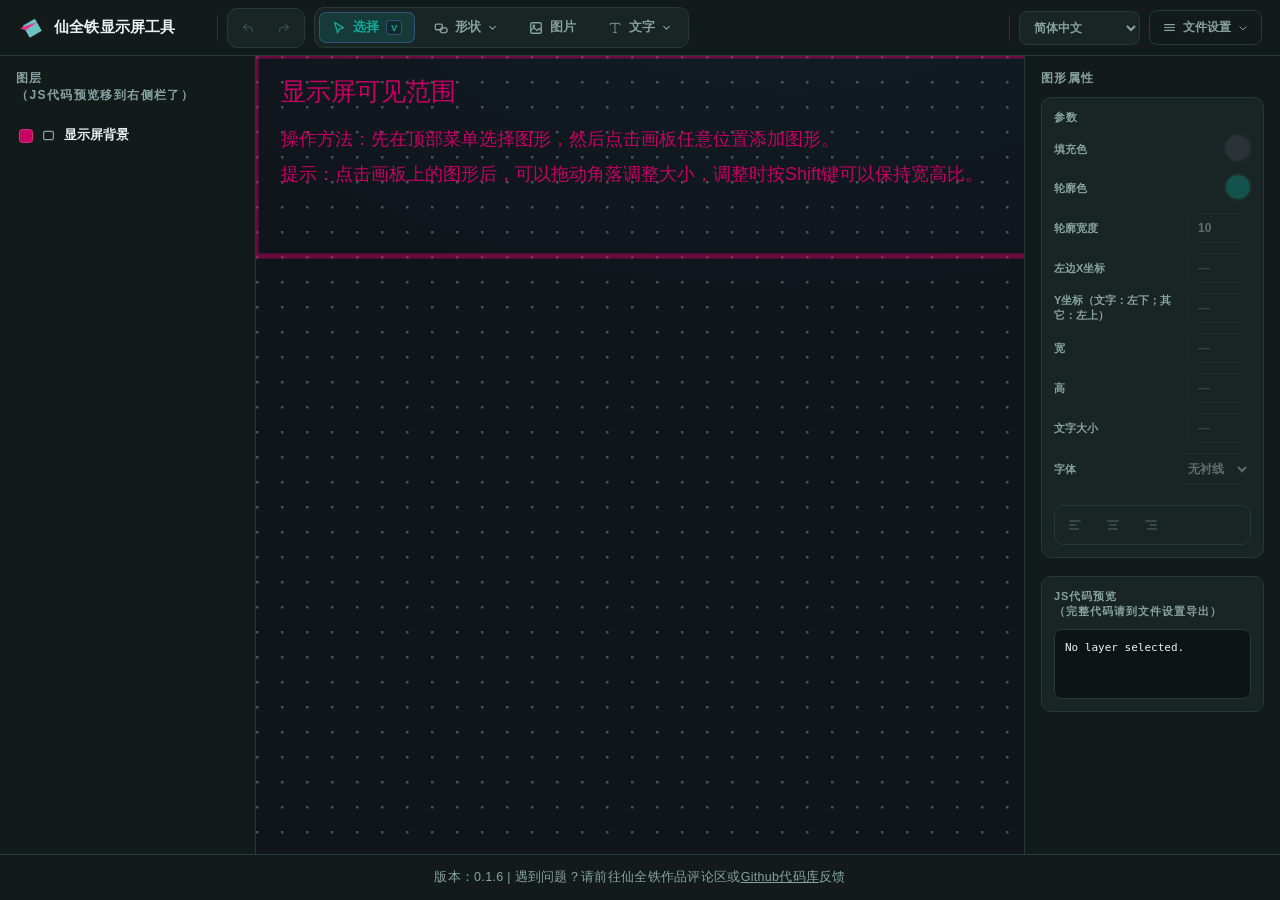
==== index.html @ 24c3d716 "Change init lang to zhs" ====
<!--
TranSifona LCD Tool v0.1.6
仙全铁显示屏工具v0.1.6

This project was created with generative AI assistance
此项目使用生成式AI技术辅助制作
More info 详情 : https://github.com/TranSifona/TranSifona-LCD-Tool

Managed by TranSifona (https://github.com/TranSifona)
由仙全铁维护（https://space.bilibili.com/104383166）
-->

<!DOCTYPE html>
<html lang="en">

<head>
  <meta charset="UTF-8">
  <meta name="viewport" content="width=device-width, initial-scale=1.0">
  <title>TranSifona LCD Tool</title>
  <style>
    :root {
      --bg: #0c1514;
      --panel: #121b1a;
      --panel-2: #182524;
      --border: #243a37;
      --text: #e8f2f0;
      --muted: #87a39f;
      --accent: #0faa9b;
      --accent-soft: rgba(15, 170, 155, .16);
      --danger: #ff3ca0;
    }

    * {
      box-sizing: border-box;
      margin: 0;
      padding: 0
    }

    html,
    body {
      height: 100%
    }

    body {
      font-family: "San Francisco", "Segoe UI", Roboto, Helvetica, Arial, sans-serif;
      background: var(--bg);
      color: var(--text);
      display: grid;
      grid-template-rows: 56px 1fr 46px;
      height: 100vh;
      overflow: hidden;
      -webkit-font-smoothing: antialiased;
    }

    #loadingOverlay {
      position: fixed;
      inset: 0;
      z-index: 10000;
      display: flex;
      flex-direction: column;
      align-items: center;
      justify-content: center;
      gap: 14px;
      background: var(--bg);
      color: var(--text);
      font: 600 15px "San Francisco", "Segoe UI", Roboto, Helvetica, Arial, sans-serif;
      letter-spacing: .3px;
      transition: opacity .25s ease, visibility .25s ease;
    }

    #loadingOverlay.hidden {
      opacity: 0;
      visibility: hidden;
      pointer-events: none;
    }

    .loading-spinner {
      width: 36px;
      height: 36px;
      border-radius: 50%;
      border: 3px solid var(--border);
      border-top-color: var(--accent);
      animation: loadingSpin .8s linear infinite;
    }

    @keyframes loadingSpin {
      to {
        transform: rotate(360deg);
      }
    }

    header {
      display: flex;
      align-items: center;
      gap: 9px;
      padding: 0 18px;
      background: var(--panel);
      border-bottom: 1px solid var(--border);
      z-index: 5;
    }

    .brand {
      display: flex;
      align-items: center;
      gap: 10px;
      font-weight: 700;
      font-size: 15px;
      letter-spacing: .2px;
      min-width: 190px
    }

    .brand svg {
      display: block
    }

    .brand small {
      color: var(--muted);
      font-weight: 500;
      font-size: 11px;
      margin-top: 2px
    }

    .divider {
      width: 1px;
      height: 26px;
      background: var(--border)
    }

    .divider-invisible {
      width: 1px;
      height: 26px;
    }

    .history-btns {
      display: flex;
      gap: 4px;
      background: var(--panel-2);
      border: 1px solid var(--border);
      border-radius: 10px;
      padding: 4px
    }

    .hist-btn {
      width: 32px;
      height: 30px;
      border: 0;
      border-radius: 7px;
      background: transparent;
      color: var(--muted);
      cursor: pointer;
      display: flex;
      align-items: center;
      justify-content: center;
      transition: all .15s ease;
    }

    .hist-btn:hover:not(:disabled) {
      color: var(--text);
      background: rgba(255, 255, 255, .05)
    }

    .hist-btn:active:not(:disabled) {
      color: var(--accent);
      background: var(--accent-soft)
    }

    .hist-btn:disabled {
      opacity: .3;
      cursor: default
    }

    .align-btn {
      width: 32px;
      height: 30px;
      border: 0;
      border-radius: 7px;
      background: transparent;
      color: var(--muted);
      cursor: pointer;
      display: flex;
      align-items: center;
      justify-content: center;
      transition: all .15s ease;
    }

    .align-btn:hover {
      color: var(--text);
      background: rgba(255, 255, 255, .05);
    }

    .align-btn.active {
      color: var(--accent);
      background: var(--accent-soft);
      box-shadow: inset 0 0 0 1px rgba(111, 125, 255, .35);
    }

    .tools {
      display: flex;
      gap: 6px;
      background: var(--panel-2);
      border: 1px solid var(--border);
      border-radius: 10px;
      padding: 4px
    }

    .tool-btn {
      display: flex;
      align-items: center;
      gap: 7px;
      border: 0;
      background: transparent;
      color: var(--muted);
      font: 600 12.5px "San Francisco", "Segoe UI", Roboto, Helvetica, Arial, sans-serif;
      padding: 7px 13px;
      border-radius: 7px;
      cursor: pointer;
      transition: all .15s ease;
    }

    .tool-btn:hover {
      color: var(--text);
      background: rgba(255, 255, 255, .05)
    }

    .tool-btn.active {
      color: var(--accent);
      background: var(--accent-soft);
      box-shadow: inset 0 0 0 1px rgba(111, 125, 255, .35)
    }

    .tool-btn kbd {
      font: 600 9.5px "San Francisco", "Segoe UI", Roboto, Helvetica, Arial, sans-serif;
      color: var(--muted);
      border: 1px solid var(--border);
      border-radius: 4px;
      padding: 1px 4px;
      background: rgba(0, 0, 0, .25)
    }

    .tool-btn.active kbd {
      color: var(--accent);
      border-color: rgba(111, 125, 255, .4)
    }

    .spacer {
      flex: 1
    }

    .colors {
      display: flex;
      align-items: center;
      gap: 8px
    }

    #fontSelect {
      background: var(--panel-2);
      color: var(--text);
      border: 1px solid var(--border);
      border-radius: 8px;
      font: 600 12px "San Francisco", "Segoe UI", Roboto, Helvetica, Arial, sans-serif;
      padding: 7px 10px;
      cursor: pointer;
      outline: none;
    }

    #fontSelect:hover {
      border-color: #33405a;
    }

    #outlineWidthInput,
    #shapeXInput,
    #shapeYInput,
    #shapeWInput,
    #shapeHInput,
    #fontSizeInput {
      width: 64px;
      background: var(--panel-2);
      color: var(--text);
      border: 1px solid var(--border);
      border-radius: 8px;
      font: 600 12px "San Francisco", "Segoe UI", Roboto, Helvetica, Arial, sans-serif;
      padding: 7px 10px;
      outline: none;
    }

    #outlineWidthInput:hover,
    #outlineWidthInput:focus,
    #shapeXInput:hover,
    #shapeXInput:focus,
    #shapeYInput:hover,
    #shapeYInput:focus,
    #shapeWInput:hover,
    #shapeWInput:focus,
    #shapeHInput:hover,
    #shapeHInput:focus,
    #fontSizeInput:hover,
    #fontSizeInput:focus {
      border-color: #33405a;
    }

    #colorDisplayBtn:disabled,
    #outlineColorDisplayBtn:disabled,
    #outlineWidthInput:disabled,
    #shapeXInput:disabled,
    #shapeYInput:disabled,
    #shapeWInput:disabled,
    #shapeHInput:disabled,
    #fontSizeInput:disabled,
    #fontSelect:disabled,
    #alignTools .align-btn:disabled {
      opacity: .35;
      cursor: default;
      pointer-events: none;
    }

    #alignTools .align-btn:disabled.active {
      color: var(--muted);
      background: transparent;
      box-shadow: none;
    }

    .preset {
      width: 20px;
      height: 20px;
      border-radius: 50%;
      border: 2px solid transparent;
      cursor: pointer;
      transition: transform .12s ease, border-color .12s ease;
      outline: 1px solid rgba(255, 255, 255, .15);
      outline-offset: 0;
    }

    .preset:hover {
      transform: scale(1.18)
    }

    .preset.active {
      border-color: #fff;
      transform: scale(1.12)
    }

    .color-well {
      position: relative;
      width: 26px;
      height: 26px;
      border-radius: 8px;
      overflow: hidden;
      border: 1px solid var(--border);
      cursor: pointer;
      background:
        conic-gradient(#f66, #fc3, #6d6, #4cc, #66f, #c4f, #f66);
    }

    .color-well input {
      position: absolute;
      inset: -8px;
      width: 200%;
      height: 200%;
      cursor: pointer;
      opacity: 0
    }

    .color-display {
      position: relative;
      width: 26px;
      height: 26px;
      border-radius: 50%;
      border: 1px solid var(--border);
      cursor: pointer;
      outline: 1px solid rgba(255, 255, 255, .15);
      transition: transform .12s ease;
    }

    .color-display.dynamic-active::after {
      content: "线";
      position: absolute;
      inset: 0;
      display: flex;
      align-items: center;
      justify-content: center;
      font: 700 11px "San Francisco", "Segoe UI", Roboto, Helvetica, Arial, sans-serif;
      color: #fff;
      text-shadow: 0 1px 2px rgba(0, 0, 0, 0.75);
      pointer-events: none;
    }

    .color-display:hover {
      transform: scale(1.1);
    }

    .color-dropdown {
      min-width: auto;
      padding: 10px;
    }

    .bg-color-menu-wrap {
      position: relative;
    }

    .bg-color-menu-wrap .color-dropdown {
      opacity: 0;
      visibility: hidden;
      transform: translateY(-6px);
    }

    .bg-color-menu-wrap.open .color-dropdown {
      opacity: 1;
      visibility: visible;
      transform: none;
    }

    .color-grid {
      display: grid;
      grid-template-columns: repeat(4, 26px);
      gap: 8px;
      justify-content: center;
    }

    .color-grid .preset {
      width: 26px;
      height: 26px;
    }

    .color-mode-select {
      margin-top: 8px;
      width: 100%;
      background: var(--panel);
      color: var(--text);
      border: 1px solid var(--border);
      border-radius: 6px;
      font: 600 12px "San Francisco", "Segoe UI", Roboto, Helvetica, Arial, sans-serif;
      padding: 5px 7px;
      cursor: pointer;
      outline: none;
    }

    .color-mode-select:hover,
    .color-mode-select:focus {
      border-color: #33405a;
    }

    .transparent-preset {
      background:
        linear-gradient(45deg, #ccc 25%, transparent 25%),
        linear-gradient(-45deg, #ccc 25%, transparent 25%),
        linear-gradient(45deg, transparent 75%, #ccc 75%),
        linear-gradient(-45deg, transparent 75%, #ccc 75%);
      background-size: 8px 8px;
      background-position: 0 0, 0 4px, 4px -4px, -4px 0px;
      background-color: #fff;
    }

    .color-label {
      font-size: 11px;
      color: var(--muted);
      font-weight: 600
    }

    .header-btn {
      display: flex;
      align-items: center;
      gap: 7px;
      border: 1px solid var(--border);
      background: transparent;
      color: var(--muted);
      font: 600 12px "San Francisco", "Segoe UI", Roboto, Helvetica, Arial, sans-serif;
      padding: 8px 13px;
      border-radius: 8px;
      cursor: pointer;
      transition: all .15s ease;
    }

    .header-btn:hover {
      color: var(--accent);
      border-color: rgba(111, 125, 255, .5);
      background: var(--accent-soft);
    }

    .header-select {
      background: var(--panel-2);
      color: var(--muted);
      border: 1px solid var(--border);
      border-radius: 8px;
      font: 600 12px "San Francisco", "Segoe UI", Roboto, Helvetica, Arial, sans-serif;
      padding: 8px 10px;
      cursor: pointer;
      outline: none;
      transition: all .15s ease;
    }

    .header-select:hover,
    .header-select:focus {
      color: var(--accent);
      border-color: rgba(111, 125, 255, .5);
      background: var(--accent-soft);
    }

    .header-select option {
      background: var(--panel-2);
      color: var(--text);
    }

    .file-menu-wrap {
      position: relative
    }

    .file-menu {
      position: absolute;
      top: calc(100% + 8px);
      right: 0;
      min-width: 158px;
      background: var(--panel-2);
      border: 1px solid var(--border);
      border-radius: 10px;
      padding: 5px;
      display: flex;
      flex-direction: column;
      gap: 2px;
      box-shadow: 0 12px 32px rgba(0, 0, 0, .45);
      opacity: 0;
      visibility: hidden;
      transform: translateY(-6px);
      transition: opacity .15s ease, transform .15s ease, visibility .15s;
      z-index: 20;
    }

    .file-menu-wrap.open .file-menu {
      opacity: 1;
      visibility: visible;
      transform: none
    }

    .file-menu hr {
      border: 0;
      border-top: 1px solid var(--border);
      margin: 3px 4px
    }

    .menu-item {
      display: flex;
      align-items: center;
      gap: 9px;
      border: 0;
      background: transparent;
      color: var(--text);
      font: 600 12.5px "San Francisco", "Segoe UI", Roboto, Helvetica, Arial, sans-serif;
      padding: 8px 10px;
      border-radius: 7px;
      cursor: pointer;
      text-align: left;
      transition: background .12s ease, color .12s ease;
    }

    .file-menu .menu-item.active {
      color: var(--accent);
      background: var(--accent-soft);
      box-shadow: inset 0 0 0 1px rgba(111, 125, 255, .35);
    }

    .file-menu .menu-item.active svg {
      color: var(--accent);
    }

    .menu-item svg {
      color: var(--muted);
      transition: color .12s ease;
      flex: none
    }

    .menu-item:hover {
      background: rgba(255, 255, 255, .07)
    }

    .menu-item:hover svg {
      color: var(--accent)
    }

    .menu-item.danger:hover {
      background: rgba(255, 107, 122, .1);
      color: var(--danger)
    }

    .menu-item.danger:hover svg {
      color: var(--danger)
    }

    #export2OrientationLabel,
    #export2BitOrderLabel {
      color: var(--accent);
      font-weight: 700;
    }

    .screen-size-block {
      display: flex;
      flex-direction: column;
      gap: 9px;
      padding: 8px 10px;
      font: 600 12.5px "San Francisco", "Segoe UI", Roboto, Helvetica, Arial, sans-serif;
      color: var(--text);
    }

    .screen-size-title {
      display: flex;
      align-items: center;
      gap: 9px;
    }

    .screen-size-title svg {
      color: var(--muted);
      flex: none;
    }

    .screen-size-inputs {
      display: flex;
      align-items: center;
      gap: 6px;
      padding-left: 23px;
      /* aligns under the text (14px icon + 9px gap) */
    }

    .screen-size-inputs .color-label {
      font-size: 11px;
    }

    .screen-size-inputs input {
      width: 64px;
      background: var(--panel);
      color: var(--text);
      border: 1px solid var(--border);
      border-radius: 6px;
      font: 600 12px "San Francisco", "Segoe UI", Roboto, Helvetica, Arial, sans-serif;
      padding: 5px 7px;
      outline: none;
    }

    .screen-size-inputs input:hover,
    .screen-size-inputs input:focus {
      border-color: #33405a;
    }

    main {
      display: grid;
      grid-template-columns: 20% 1fr 20%;
      overflow: hidden;
      min-height: 0
    }

    aside {
      background: var(--panel);
      border-right: 1px solid var(--border);
      display: flex;
      flex-direction: column;
      min-height: 0;
    }

    /* ===== Right panel ===== */
    .right-panel {
      background: var(--panel);
      border-right: 0;
      border-left: 1px solid var(--border);
      display: flex;
      flex-direction: column;
      min-height: 0;
    }

    .inspector-content {
      padding: 0 16px 16px;
      display: flex;
      flex-direction: column;
      gap: 18px;
      overflow-y: auto;
    }

    .inspector-section {
      background: var(--panel-2);
      border: 1px solid var(--border);
      border-radius: 10px;
      padding: 12px;
      display: flex;
      flex-direction: column;
      gap: 10px;
    }

    .inspector-title {
      font-size: 11px;
      font-weight: 700;
      letter-spacing: 1px;
      text-transform: uppercase;
      color: var(--muted);
    }

    .control-row {
      display: flex;
      align-items: center;
      justify-content: space-between;
      gap: 10px;
    }

    .control-row>.color-label {
      min-width: 88px;
    }

    .right-panel .file-menu-wrap {
      position: relative;
    }

    .right-panel .file-menu {
      right: 0;
      left: auto;
    }

    .code-box {
      font-family: ui-monospace, SFMono-Regular, Menlo, Consolas, monospace;
      font-size: 11px;
      line-height: 1.45;
      color: var(--text);
      background: var(--bg);
      border: 1px solid var(--border);
      border-radius: 8px;
      padding: 10px;
      white-space: pre-wrap;
      word-break: break-word;
      min-height: 70px;
      max-height: 280px;
      overflow: auto;
    }

    .panel-head {
      display: flex;
      align-items: center;
      justify-content: space-between;
      padding: 14px 16px 10px;
    }

    .panel-head h2 {
      font-size: 12px;
      font-weight: 700;
      letter-spacing: 1.4px;
      text-transform: uppercase;
      color: var(--muted)
    }

    #layerList {
      list-style: none;
      overflow-y: auto;
      padding: 4px 8px 8px;
      flex: 1;
    }

    #layerList::-webkit-scrollbar {
      width: 8px
    }

    #layerList::-webkit-scrollbar-thumb {
      background: var(--border);
      border-radius: 8px
    }

    #layerList::-webkit-scrollbar-thumb:hover {
      background: #2c4a45
    }

    .layer {
      display: flex;
      flex-direction: column;
      align-items: stretch;
      gap: 3px;
      padding: 8px 8px 8px 10px;
      margin-bottom: 3px;
      border-radius: 9px;
      cursor: pointer;
      border: 1px solid transparent;
      transition: background .12s ease, border-color .12s ease;
    }

    .layer-line1 {
      display: flex;
      align-items: center;
      gap: 9px;
      min-width: 0;
    }

    .layer-line2 {
      font-size: 11px;
      font-weight: 500;
      color: var(--muted);
      padding-left: 23px;
      white-space: nowrap;
      overflow: hidden;
      text-overflow: ellipsis;
    }

    .layer.selected .layer-line2 {
      color: #aab3ff;
    }

    .layer:hover {
      background: rgba(255, 255, 255, .045)
    }

    .layer.selected {
      background: var(--accent-soft);
      border-color: rgba(111, 125, 255, .45)
    }

    .layer.hidden-layer {
      opacity: .45
    }

    .layer-line2.tooltip {
      position: relative;
      cursor: pointer;
      overflow: visible;
    }

    .layer-line2.tooltip::after {
      content: attr(data-tooltip);
      position: absolute;
      bottom: 125%;
      left: 50%;
      transform: translateX(-50%);
      background: #564c61;
      color: #e8f2f0;
      padding: 6px 10px;
      border-radius: 6px;
      font-size: 12px;
      white-space: nowrap;
      opacity: 0;
      pointer-events: none;
      transition: opacity 0.15s ease;
    }

    .layer-line2.tooltip:hover::after {
      opacity: 1;
    }

    .dynamic-select-wrap {
      margin-top: 6px;
      padding-left: 23px;
    }

    .dynamic-select {
      width: 100%;
      background: var(--panel);
      color: var(--text);
      border: 1px solid var(--border);
      border-radius: 6px;
      font: 600 12px "San Francisco", "Segoe UI", Roboto, Helvetica, Arial, sans-serif;
      padding: 5px 7px;
      cursor: pointer;
      outline: none;
    }

    .dynamic-select:hover,
    .dynamic-select:focus {
      border-color: #33405a;
    }

    .swatch {
      width: 14px;
      height: 14px;
      border-radius: 4px;
      flex: none;
      box-shadow: 0 0 0 1px rgba(255, 255, 255, .18) inset
    }

    .licon {
      color: var(--muted);
      display: flex;
      flex: none
    }

    .layer.selected .licon {
      color: var(--accent)
    }

    .lname {
      font-size: 12.5px;
      font-weight: 600;
      white-space: nowrap;
      overflow: hidden;
      text-overflow: ellipsis;
      flex: 1
    }

    .lbtns {
      display: flex;
      gap: 2px;
      opacity: .35;
      transition: opacity .12s ease
    }

    .layer:hover .lbtns,
    .layer.selected .lbtns {
      opacity: 1
    }

    .lbtns button {
      width: 22px;
      height: 22px;
      border: 0;
      border-radius: 6px;
      background: transparent;
      color: var(--muted);
      cursor: pointer;
      display: flex;
      align-items: center;
      justify-content: center;
      transition: all .12s ease;
    }

    .lbtns button:hover {
      background: rgba(255, 255, 255, .09);
      color: var(--text)
    }

    .lbtns button[data-action="del"]:hover {
      color: var(--danger);
      background: rgba(255, 107, 122, .12)
    }

    .empty-layers {
      text-align: center;
      color: var(--muted);
      font-size: 12px;
      padding: 34px 20px;
      line-height: 1.6;
    }

    .canvas-wrap {
      position: relative;
      overflow: hidden;
      min-width: 0;
      min-height: 0;
      background: radial-gradient(1200px 600px at 70% -10%, rgba(15, 170, 155, .07), transparent 60%),
        #10141b;
    }

    #cv {
      display: block;
      touch-action: none
    }

    .canvas-hint {
      position: absolute;
      inset: 0;
      display: flex;
      flex-direction: column;
      align-items: center;
      justify-content: center;
      gap: 10px;
      pointer-events: none;
      color: var(--muted);
      transition: opacity .3s ease;
    }

    .canvas-hint.gone {
      opacity: 0
    }

    .canvas-hint .hint-icon {
      opacity: .5
    }

    .canvas-hint p {
      font-size: 13.5px;
      font-weight: 500
    }

    .canvas-hint small {
      font-size: 11.5px;
      opacity: .75
    }

    footer {
      display: flex;
      align-items: center;
      justify-content: center;
      background: var(--panel);
      border-top: 1px solid var(--border);
      color: var(--muted);
      font-size: 12.5px;
      font-weight: 500;
      letter-spacing: .3px;
    }

    /* ===== Export Code Modal ===== */
    .modal-overlay {
      position: fixed;
      inset: 0;
      z-index: 9000;
      display: flex;
      align-items: center;
      justify-content: center;
      background: rgba(0, 0, 0, 0.55);
      opacity: 0;
      visibility: hidden;
      transition: opacity .2s ease, visibility .2s ease;
    }

    .modal-overlay.open {
      opacity: 1;
      visibility: visible;
    }

    .modal-box {
      background: var(--panel-2);
      border: 1px solid var(--border);
      border-radius: 14px;
      width: 320px;
      max-width: 90vw;
      box-shadow: 0 20px 60px rgba(0, 0, 0, .5);
      transform: translateY(12px) scale(.97);
      transition: transform .2s ease;
    }

    .modal-overlay.open .modal-box {
      transform: none;
    }

    .modal-header {
      display: flex;
      align-items: center;
      justify-content: space-between;
      padding: 14px 16px 10px;
    }

    .modal-title {
      font-size: 13px;
      font-weight: 700;
      letter-spacing: .5px;
      text-transform: uppercase;
      color: var(--muted);
    }

    .modal-title-2 {
      margin-left: 12px;
      padding-bottom: 10px;
      font-size: 13px;
      font-weight: 700;
      letter-spacing: .5px;
      text-transform: uppercase;
      color: var(--muted);
    }

    .modal-close {
      width: 28px;
      height: 28px;
      border: 0;
      border-radius: 7px;
      background: transparent;
      color: var(--muted);
      cursor: pointer;
      display: flex;
      align-items: center;
      justify-content: center;
      transition: all .15s ease;
    }

    .modal-close:hover {
      background: rgba(255, 255, 255, .07);
      color: var(--text);
    }

    .modal-body {
      padding: 6px 12px 14px;
      display: flex;
      flex-direction: column;
      gap: 4px;
    }

    .modal-item {
      display: flex;
      align-items: center;
      gap: 9px;
      border: 0;
      background: transparent;
      color: var(--text);
      font: 600 12.5px "San Francisco", "Segoe UI", Roboto, Helvetica, Arial, sans-serif;
      padding: 10px 10px;
      border-radius: 8px;
      cursor: pointer;
      text-align: left;
      transition: background .12s ease, color .12s ease;
    }

    .modal-item svg {
      color: var(--muted);
      flex: none;
      transition: color .12s ease;
    }

    .modal-item:hover {
      background: rgba(255, 255, 255, .07);
    }

    .modal-item:hover svg {
      color: var(--accent);
    }

    .modal-divider {
      border: 0;
      border-top: 1px solid var(--border);
      margin: 6px 4px;
    }
  </style>
</head>

<body>

  <div id="loadingOverlay" role="status" aria-live="polite">
    <div class="loading-spinner" aria-hidden="true"></div>
  </div>

  <!-- ======= TOP MENU ======= -->
  <header>
    <div class="brand">
      <img src="./tsfn-logo.png" width="26" height="26" />
      <span id="app-title">TranSifona LCD Tool</span>
    </div>

    <div class="divider"></div>

    <div class="history-btns">
      <button class="hist-btn" id="undoBtn" title="Undo (Ctrl+Z)">
        <svg width="14" height="14" viewBox="0 0 16 16">
          <path d="M6.5 3.5 3 7l3.5 3.5" fill="none" stroke="currentColor" stroke-width="1.6" stroke-linecap="round"
            stroke-linejoin="round" />
          <path d="M3 7h6a4 4 0 0 1 4 4v1.5" fill="none" stroke="currentColor" stroke-width="1.6"
            stroke-linecap="round" />
        </svg>
      </button>
      <button class="hist-btn" id="redoBtn" title="Redo (Ctrl+Y or Ctrl+Shift+Z)">
        <svg width="14" height="14" viewBox="0 0 16 16">
          <path d="M9.5 3.5 13 7l-3.5 3.5" fill="none" stroke="currentColor" stroke-width="1.6" stroke-linecap="round"
            stroke-linejoin="round" />
          <path d="M13 7H7a4 4 0 0 0-4 4v1.5" fill="none" stroke="currentColor" stroke-width="1.6"
            stroke-linecap="round" />
        </svg>
      </button>
    </div>

    <div class="tools" id="toolbar">
      <button class="tool-btn active" data-tool="select" title="Select an item on canvas (V)">
        <svg width="14" height="14" viewBox="0 0 16 16">
          <path d="M3 1.5 13 7.8 8.6 8.9 6.4 13.5 3 1.5Z" fill="none" stroke="currentColor" stroke-width="1.5"
            stroke-linejoin="round" />
        </svg>
        <span id="menu-select-title">Select</span> <kbd>V</kbd>
      </button>

      <div class="file-menu-wrap">
        <button class="tool-btn" data-tool="shape" data-dropdown aria-haspopup="true" aria-expanded="false"
          title="Draw shapes">
          <svg width="14" height="14" viewBox="0 0 16 16">
            <rect x="1.5" y="3.5" width="8" height="6.5" rx="1.5" fill="none" stroke="currentColor"
              stroke-width="1.5" />
            <ellipse cx="11" cy="10.5" rx="4" ry="3" fill="none" stroke="currentColor" stroke-width="1.5" />
          </svg>
          <span id="menu-shapes-title">Shapes</span>
          <svg width="9" height="9" viewBox="0 0 16 16">
            <path d="m3 6 5 5 5-5" fill="none" stroke="currentColor" stroke-width="1.8" stroke-linecap="round"
              stroke-linejoin="round" />
          </svg>
        </button>

        <div class="file-menu" id="shapeMenu">
          <button class="menu-item" id="rectOptionBItem">
            <svg width="14" height="14" viewBox="0 0 16 16">
              <rect x="2" y="3" width="12" height="10" rx="1.5" fill="none" stroke="currentColor" stroke-width="1.5" />
            </svg>
            <span id="shapes-rect-title">Rectangle</span> <kbd>R</kbd>
          </button>

          <button class="menu-item" id="ovalOptionBItem">
            <svg width="14" height="14" viewBox="0 0 16 16">
              <ellipse cx="8" cy="8" rx="6" ry="5" fill="none" stroke="currentColor" stroke-width="1.5" />
            </svg>
            <span id="shapes-oval-title">Oval</span> <kbd>O</kbd>
          </button>
        </div>
      </div>

      <button class="tool-btn" data-tool="image" title="Insert image"
        onclick="alert('MTR模组JS暂时只支持.png和.jpeg\n（后缀为.jpg不行）')">
        <svg width="14" height="14" viewBox="0 0 16 16" fill="none" stroke="currentColor" stroke-width="1.5">
          <rect x="2" y="2" width="12" height="12" rx="1.5" />
          <circle cx="5.5" cy="5.5" r="1.5" fill="currentColor" stroke="none" />
          <path d="M2 11l3.5-3.5L9 11l2.5-2.5L14 11" stroke-linejoin="round" />
        </svg>
        <span id="menu-image-title">Image</span>
      </button>
      <input type="file" id="imageInput" accept="image/*" hidden>

      <div class="file-menu-wrap">
        <button class="tool-btn" data-tool="text" data-dropdown aria-haspopup="true" aria-expanded="false"
          title="Add text">
          <svg width="14" height="14" viewBox="0 0 24 24" fill="none" stroke="currentColor" stroke-width="1.5">
            <path d="M4 7V4h16v3" />
            <path d="M9 20h6" />
            <path d="M12 4v16" />
          </svg>
          <span id="menu-text-title">Text</span>
          <svg width="9" height="9" viewBox="0 0 16 16">
            <path d="m3 6 5 5 5-5" fill="none" stroke="currentColor" stroke-width="1.8" stroke-linecap="round"
              stroke-linejoin="round" />
          </svg>
        </button>
        <div class="file-menu" id="textMenu">
          <button class="menu-item" id="fixedTextItem">
            <span id="text-fixed-title">Fixed content</span> <kbd>T</kbd>
          </button>
          <button class="menu-item" id="dynamicTextItem">
            <span id="text-var-title">Variable content</span>
          </button>
        </div>
      </div>
    </div>

    <div class="spacer"></div>

    <div class="divider"></div>

    <select id="language" class="header-select" title="">
      <option value="" disabled selected>Language / 言</option>
      <!--
      <option value="en">English</option>
      <option value="zht">繁体中文</option>
          -->
      <option value="zhs">简体中文</option>

    </select>

    <div class="file-menu-wrap">
      <button class="header-btn" id="fileMenuBtn" aria-haspopup="true" aria-expanded="false" title="">
        <svg width="13" height="13" viewBox="0 0 16 16">
          <path d="M2 4.5h12M2 8h12M2 11.5h12" fill="none" stroke="currentColor" stroke-width="1.4"
            stroke-linecap="round" />
        </svg>
        <span id="menu-file-options-title">File options</span>
        <svg width="10" height="10" viewBox="0 0 16 16">
          <path d="m3 6 5 5 5-5" fill="none" stroke="currentColor" stroke-width="1.6" stroke-linecap="round"
            stroke-linejoin="round" />
        </svg>
      </button>

      <div class="file-menu" id="fileMenu">

        <div class="screen-size-block" title="">
          <div class="screen-size-title">
            <svg width="14" height="14" viewBox="0 0 16 16">
              <rect x="2.5" y="4" width="13" height="8" rx="1" fill="none" stroke="currentColor" stroke-width="1.4" />
            </svg>
            <span id="file-lcd-size">LCD size</span><span id="file-lcd-size-2" style="color: var(--danger);">This
              setting will not be exported to JS</span>
          </div>
          <div class="screen-size-inputs">
            <label class="color-label" for="screenWInput" id="file-lcd-w">Width</label>
            <input id="screenWInput" type="text" min="0" step="10" value="2000">
            <label class="color-label" for="screenHInput" id="file-lcd-h">Height</label>
            <input id="screenHInput" type="text" min="0" step="10" value="400">
          </div>
        </div>

        <div class="screen-size-block" title="">
          <div class="screen-size-title">
            <svg width="14" height="14" viewBox="0 0 16 16">
              <path d="M2 8h12M8 2v12" fill="none" stroke="currentColor" stroke-width="1.4" stroke-linecap="round" />
            </svg>
            <span id="file-canvas-zoom">Canvas zoom</span>
          </div>
          <div class="screen-size-inputs">
            <input id="scaleInput" type="text" inputmode="numeric" value="50">
            <label class="color-label" for="scaleInput">%</label>
          </div>
        </div>

        <div class="screen-size-block" title="">
          <div class="screen-size-title">
            <svg width="14" height="14" viewBox="0 0 16 16">
              <rect x="2.5" y="2.5" width="11" height="11" rx="2" fill="none" stroke="currentColor"
                stroke-width="1.4" />
              <path d="M4 12 8 5.5 12 12" fill="none" stroke="currentColor" stroke-width="1.2"
                stroke-linejoin="round" />
            </svg>
            <span id="file-lcd-bg">LCD background</span>
          </div>
          <div class="screen-size-inputs">
            <div class="bg-color-menu-wrap" id="bgColorMenuWrap">
              <button style="display: none" class="color-display transparent-preset" id="bgColorDisplayBtn"
                title="Select background color" aria-haspopup="true" aria-expanded="false"></button>
              <div id="bgColorMenu"></div>
            </div>
          </div>
        </div>

        <hr />

        <button class="menu-item" id="importBtn" title="">
          <svg width="14" height="14" viewBox="0 0 16 16">
            <path d="M8 2v7M8 9 5 6M8 9l3-3M2.5 11v1.5A1.5 1.5 0 0 0 4 14h8a1.5 1.5 0 0 0 1.5-1.5V11" fill="none"
              stroke="currentColor" stroke-width="1.4" stroke-linecap="round" stroke-linejoin="round" />
          </svg>
          <span id="file-import-lcd">Import canvas from JSON</span>
        </button>

        <button class="menu-item" id="exportBtn" title="">
          <svg width="14" height="14" viewBox="0 0 16 16">
            <path d="M8 9V2M8 2 5 5M8 2l3 3M2.5 11v1.5A1.5 1.5 0 0 0 4 14h8a1.5 1.5 0 0 0 1.5-1.5V11" fill="none"
              stroke="currentColor" stroke-width="1.4" stroke-linecap="round" stroke-linejoin="round" />
          </svg>
          <span id="file-export-lcd">Export canvas as JSON</span>
        </button>

        <hr />

        <button class="menu-item" id="goToRmgBtn" title="">
          <svg width="14" height="14" viewBox="0 0 16 16">
            <line x1="4" y1="12" x2="12" y2="4" fill="none" stroke="currentColor" stroke-width="1.4"
              stroke-linecap="round" />
            <circle cx="3" cy="13" r="1.5" fill="none" stroke="currentColor" stroke-width="1.4" />
            <circle cx="13" cy="3" r="1.5" fill="none" stroke="currentColor" stroke-width="1.4" />
          </svg>
          <span id="file-go-to-rmg">Go to RMG (Rail Map Generator)</span>
        </button>
        <button class="menu-item" id="importFromRmgBtn" title="">
          <svg width="14" height="14" viewBox="0 0 16 16">
            <path d="M8 2v7M8 9 5 6M8 9l3-3M2.5 11v1.5A1.5 1.5 0 0 0 4 14h8a1.5 1.5 0 0 0 1.5-1.5V11" fill="none"
              stroke="currentColor" stroke-width="1.4" stroke-linecap="round" stroke-linejoin="round" />
          </svg>
          <span id="file-import-rmg">Import route map from RMG</span>
        </button>

        <hr />

        <button class="menu-item" id="exportCodeBtn" title="">
          <svg width="14" height="14" viewBox="0 0 16 16">
            <path d="M5.5 4 2.5 8l3 4M10.5 4l3 4-3 4" fill="none" stroke="currentColor" stroke-width="1.4"
              stroke-linecap="round" stroke-linejoin="round" />
          </svg>
          <span id="file-export-code">Export code</span>
        </button>

        <hr />

        <button class="menu-item danger" id="clearBtn" title="">
          <svg width="14" height="14" viewBox="0 0 16 16">
            <path d="M2.5 4h11M6.5 2h3M4 4l.7 9.3A1.5 1.5 0 0 0 6.2 14.7h3.6a1.5 1.5 0 0 0 1.5-1.4L12 4M6.5 7v5M9.5 7v5"
              fill="none" stroke="currentColor" stroke-width="1.4" stroke-linecap="round" />
          </svg>
          <span id="file-canvas-clear">Clear canvas</span>
        </button>

      </div>

      <input type="file" id="fileInput" accept=".json,application/json" hidden>
      <input type="file" id="rmgFileInput" accept=".json,application/json" hidden>

  </header>

  <!-- ======= MAIN ======= -->
  <main>
    <!-- LEFT: layer panel -->
    <aside>
      <div class="panel-head">
        <h2>图层<br />（JS代码预览移到右侧栏了）</h2>
        <!--
        <div class="panel-head-right">
          <button class="order-toggle" id="orderToggle" title="点击切换排序方式">
            <span>排序方式：</span>
            <span id="orderLabel">图层从前到后</span>
          </button>
          <span class="count-badge" id="layerCount"></span>
        </div>
      -->
      </div>
      <div class="order-tag" id="orderTagTop"></div>
      <ul id="layerList"></ul>
      <div class="empty-layers" id="emptyMsg"></div>
      <div class="order-tag bottom" id="orderTagBottom"></div>
    </aside>

    <!-- CENTER: canvas -->
    <section class="canvas-wrap" id="canvasWrap">
      <canvas id="cv"></canvas>

      <div class="canvas-hint" id="canvasHint">
      </div>
    </section>

    <!-- RIGHT: settings -->
    <aside class="right-panel" id="rightPanel">
      <div class="panel-head">
        <h2>图形属性</h2>
      </div>

      <div class="inspector-content">
        <section class="inspector-section">
          <div class="inspector-title">参数</div>

          <div class="control-row">
            <span class="color-label">填充色</span>
            <div class="file-menu-wrap" id="colorMenuWrap">
              <button class="color-display" id="colorDisplayBtn" style="background:#564c61" title=""
                aria-haspopup="true" aria-expanded="false"></button>
              <div class="file-menu color-dropdown" id="colorMenu"></div>
            </div>
          </div>

          <div class="control-row">
            <span class="color-label">轮廓色</span>
            <div class="file-menu-wrap" id="outlineColorMenuWrap">
              <button class="color-display" id="outlineColorDisplayBtn" style="background:#0faa9b" title=""
                aria-haspopup="true" aria-expanded="false"></button>

              <div class="file-menu color-dropdown" id="outlineColorMenu"></div>
            </div>
          </div>

          <div class="control-row">
            <span class="color-label">轮廓宽度</span>
            <input id="outlineWidthInput" type="text" inputmode="numeric" value="10" title="">
          </div>

          <div class="control-row">
            <span class="color-label">左边X坐标</span>
            <input id="shapeXInput" type="text" inputmode="decimal" placeholder="—" disabled title="">
          </div>

          <div class="control-row">
            <span class="color-label">Y坐标（文字：左下；其它：左上）</span>
            <input id="shapeYInput" type="text" inputmode="decimal" placeholder="—" disabled title="">
          </div>

          <div class="control-row">
            <span class="color-label">宽</span>
            <input id="shapeWInput" type="text" inputmode="numeric" placeholder="—" disabled title="">
          </div>

          <div class="control-row">
            <span class="color-label">高</span>
            <input id="shapeHInput" type="text" inputmode="numeric" placeholder="—" disabled title="">
          </div>

          <div class="control-row">
            <span class="color-label">文字大小</span>
            <input id="fontSizeInput" type="text" inputmode="numeric" placeholder="—" disabled title="">
          </div>


          <div class="control-row">
            <span class="color-label">字体</span>
            <select id="fontSelect" title="">
              <option value="sans" selected>无衬线</option>
              <option value="serif">有衬线</option>
            </select>
          </div>

          <div class="control-row"></div>
          <div class="tools" id="alignTools">
            <button class="align-btn active" data-align="left" title="左对齐">
              <svg width="14" height="14" viewBox="0 0 16 16" fill="none" stroke="currentColor" stroke-width="1.6"
                stroke-linecap="round">
                <path d="M2 3.5h12M2 8h7M2 12.5h10" />
              </svg>
            </button>
            <button class="align-btn" data-align="center" title="居中对齐">
              <svg width="14" height="14" viewBox="0 0 16 16" fill="none" stroke="currentColor" stroke-width="1.6"
                stroke-linecap="round">
                <path d="M2 3.5h12M4.5 8h7M3 12.5h10" />
              </svg>
            </button>
            <button class="align-btn" data-align="right" title="右对齐">
              <svg width="14" height="14" viewBox="0 0 16 16" fill="none" stroke="currentColor" stroke-width="1.6"
                stroke-linecap="round">
                <path d="M2 3.5h12M7 8h7M4 12.5h10" />
              </svg>
            </button>
          </div>
        </section>

        <section class="inspector-section">
          <div class="inspector-title">JS代码预览<br />（完整代码请到文件设置导出）</div>
          <div id="selectedCode" class="code-box">请先选择图形</div>
        </section>
      </div>
    </aside>
  </main>

  <!-- ======= BOTTOM ======= -->
  <footer>版本：0.1.6 | 遇到问题？请前往仙全铁作品评论区或<a href="https://github.com/TranSifona/TranSifona-LCD-Tool/issues" target="_blank"
      style="color: #87a39f;">Github代码库</a>反馈
  </footer>

  <!-- ======= EXPORT DIALOGUE ======= -->
  <div id="exportCodeModal" class="modal-overlay">
    <div class="modal-box">
      <div class="modal-header">
        <span class="modal-title" id="export-title">Export code options</span>
        <button class="modal-close" id="exportCodeModalClose">
          <svg width="14" height="14" viewBox="0 0 16 16">
            <path d="M3 3l10 10M13 3L3 13" fill="none" stroke="currentColor" stroke-width="1.6"
              stroke-linecap="round" />
          </svg>
        </button>
      </div>
      <div class="modal-body">
        <span class="modal-title-2" id="export-js-title">JavaScript (for MTR mod)</span>
        <button class="modal-item" id="exportGraphicsBtn">
          <svg width="14" height="14" viewBox="0 0 16 16">
            <path d="M5.5 4 2.5 8l3 4M10.5 4l3 4-3 4" fill="none" stroke="currentColor" stroke-width="1.4"
              stroke-linecap="round" stroke-linejoin="round" />
          </svg>
          <span id="export-js-1">Export JS code (graphics only)</span>
        </button>
        <button class="modal-item" id="exportWithBaseBtn">
          <svg width="14" height="14" viewBox="0 0 16 16">
            <path d="M5.5 4 2.5 8l3 4M10.5 4l3 4-3 4" fill="none" stroke="currentColor" stroke-width="1.4"
              stroke-linecap="round" stroke-linejoin="round" />
          </svg>
          <span id="export-js-2">Export JS code (base code + graphics)</span>
        </button>
        <button class="modal-item" id="exportWithRouteDataBtn">
          <svg width="14" height="14" viewBox="0 0 16 16">
            <path d="M5.5 4 2.5 8l3 4M10.5 4l3 4-3 4" fill="none" stroke="currentColor" stroke-width="1.4"
              stroke-linecap="round" stroke-linejoin="round" />
          </svg>
          <span id="export-js-3">Export JS code (base code + graphics + read route
            data)</span><span id="export-bug" style="color: var(--danger);">May cause some bugs</span>
        </button>

        <hr class="modal-divider" />

        <span class="modal-title-2" id="export-cpp-title">C++ (for Arduino)</span>
        <button class="modal-item" id="export2OrientationToggle" type="button">
          <svg width="14" height="14" viewBox="0 0 16 16" fill="none">
            <rect x="2" y="2" width="6" height="6" fill="currentColor" />
            <rect x="8" y="8" width="6" height="6" fill="currentColor" />
          </svg>
          <span>像素渲染方向：<span id="export2OrientationLabel">竖向</span></span>
        </button>
        <button class="modal-item" id="export2BitOrderToggle" type="button">
          <svg width="14" height="14" viewBox="0 0 16 16" fill="none">
            <rect x="2" y="2" width="6" height="6" fill="currentColor" />
            <rect x="8" y="8" width="6" height="6" fill="currentColor" />
          </svg>
          <span>像素渲染顺序：<span id="export2BitOrderLabel">LSB</span></span>
        </button>
        <button class="modal-item" id="exportJs2Btn">
          <svg width="14" height="14" viewBox="0 0 16 16">
            <path d="M5.5 4 2.5 8l3 4M10.5 4l3 4-3 4" fill="none" stroke="currentColor" stroke-width="1.4"
              stroke-linecap="round" stroke-linejoin="round" />
          </svg>
          <span id="export-cpp">Export C++ code</span>
        </button>
      </div>
    </div>
  </div>

  <script>
    (function () {
      'use strict';

      /* ---------- states ---------- */
      let scale = 0.5;
      let offsetX = 0;
      let offsetY = 0;

      let screenW = 2000;
      let screenH = 400;

      const shapes = [];
      let selectedId = null;
      let tool = 'select';
      let bgColor = 'transparent';
      let fillColor = '#564c61';
      let outlineColor = '#0faa9b';

      let uid = 1;
      const counters = { rect: 0, oval: 0, image: 0, text: 0 };
      let routeMapStnCount = 0;
      let mainRouteW = 0;
      let textWMax = 0;
      let routeX = 0;
      let routeY = 0;
      let routeW = 0;
      let routeH = 0;

      let drag = null;
      let draft = null;
      let clipboard = null;
      let hasChanges = false;
      const history = [];
      let historyIndex = -1;
      const MAX_HISTORY = 50;

      const FONT_STACKS = {
        sans:
          '"Noto Sans SC", "Noto Sans CJK SC", "Noto Sans CJK TC", "Noto Sans CJK JP", "Noto Sans CJK KR", ' +
          '"Source Han Sans SC", "Source Han Sans TC", "Source Han Sans JP", "Source Han Sans KR", ' +
          '"PingFang SC", "PingFang TC", "Hiragino Sans GB", "Microsoft YaHei", "Microsoft JhengHei", ' +
          '"Malgun Gothic", sans-serif',

        serif:
          '"Noto Serif SC", "Noto Serif CJK SC", "Noto Serif CJK TC", "Noto Serif CJK JP", "Noto Serif CJK KR", ' +
          '"Source Han Serif SC", "Source Han Serif TC", "Source Han Serif JP", "Source Han Serif KR", ' +
          '"Songti SC", "Songti TC", "SimSun", "MS PMincho", "MS Mincho", serif'
      };

      const FONTS = FONT_STACKS;

      let currentFont = 'sans';

      function normalizeFont(font) {
        const v = String(font || '').toLowerCase().replace(/["']/g, '');

        const isSerif =
          /(^|,)\s*serif/.test(v) ||
          /noto serif|source han serif|songti|simsun|mincho/.test(v);

        return isSerif ? 'serif' : 'sans';
      }

      function getFontFamily(font) {
        const key = normalizeFont(font);
        return FONT_STACKS[key] || FONT_STACKS.sans;
      }

      let outlineWidth = 10;

      const fontSelect = document.getElementById('fontSelect');
      fontSelect.addEventListener('change', e => {
        currentFont = normalizeFont(e.target.value);

        const s = getShape(selectedId);
        if (s && s.type === 'text' && s.font !== currentFont) {
          s.font = currentFont;
          Object.assign(s, measureText(s));
          render();
          renderLayerList();
          pushHistory();
        }
      });

      const outlineWidthInput = document.getElementById('outlineWidthInput');

      outlineWidthInput.addEventListener('input', () => {
        const v = parseFloat(outlineWidthInput.value);
        if (!Number.isFinite(v)) return;

        outlineWidth = Math.max(1, Math.min(100, v));

        const s = getShape(selectedId);
        if (s && s.outline) {
          s.strokeWidth = outlineWidth;
          render();
          renderSelectedCode();
        }
      });

      outlineWidthInput.addEventListener('change', () => {
        outlineWidthInput.value = String(outlineWidth);

        const s = getShape(selectedId);
        if (s && s.outline) {
          pushHistory();
        }
      });

      /* ---------- selected shape size / font size inputs ---------- */
      const shapeWInput = document.getElementById('shapeWInput');
      const shapeHInput = document.getElementById('shapeHInput');
      const fontSizeInput = document.getElementById('fontSizeInput');

      function parseSizeValue(v) {
        const n = parseFloat(v);
        return Number.isFinite(n) ? n : null;
      }

      function syncSizeInputs() {
        const s = getShape(selectedId);

        const isShape = !!s && s.type !== 'text';
        const isText = !!s && s.type === 'text';

        shapeWInput.disabled = !isShape;
        shapeHInput.disabled = !isShape;
        fontSizeInput.disabled = !isText;

        if (!s) {
          shapeWInput.value = '';
          shapeHInput.value = '';
          fontSizeInput.value = '';
          return;
        }

        shapeWInput.value = String(Math.round(s.w || 0));
        shapeHInput.value = String(Math.round(s.h || 0));
        fontSizeInput.value = String(Math.round(s.fontSize || 0));
      }

      shapeWInput.addEventListener('input', () => {
        const s = getShape(selectedId);
        if (!s || s.type === 'text') return;

        const v = parseSizeValue(shapeWInput.value);
        if (v === null || v <= 0) return;

        s.w = v;
        render();
        renderSelectedCode();
      });

      shapeWInput.addEventListener('change', () => {
        const s = getShape(selectedId);
        if (!s || s.type === 'text') return;

        shapeWInput.value = String(Math.round(s.w || 0));
        pushHistory();
      });

      shapeHInput.addEventListener('input', () => {
        const s = getShape(selectedId);
        if (!s || s.type === 'text') return;

        const v = parseSizeValue(shapeHInput.value);
        if (v === null || v <= 0) return;

        s.h = v;
        render();
        renderSelectedCode();
      });

      shapeHInput.addEventListener('change', () => {
        const s = getShape(selectedId);
        if (!s || s.type === 'text') return;

        shapeHInput.value = String(Math.round(s.h || 0));
        pushHistory();
      });

      fontSizeInput.addEventListener('input', () => {
        const s = getShape(selectedId);
        if (!s || s.type !== 'text') return;

        const v = parseSizeValue(fontSizeInput.value);
        if (v === null) return;

        s.fontSize = Math.max(1, Math.min(2000, Math.round(v)));
        Object.assign(s, measureText(s));

        render();
        renderSelectedCode();
      });

      fontSizeInput.addEventListener('change', () => {
        const s = getShape(selectedId);
        if (!s || s.type !== 'text') return;

        fontSizeInput.value = String(Math.round(s.fontSize || 0));
        pushHistory();
      });

      /* ---------- selected shape X/Y controls ---------- */
      const shapeXInput = document.getElementById('shapeXInput');
      const shapeYInput = document.getElementById('shapeYInput');

      function parseCoordValue(value) {
        const n = parseFloat(value);
        return Number.isFinite(n) ? Math.round(n) : null;
      }

      function getShapePosition(s) {
        if (!s) return { x: 0, y: 0 };

        if (s.type === 'text') {
          const box = getTextBox(s);
          return { x: box.x, y: box.y };
        }

        return { x: s.x, y: s.y };
      }

      function setShapePosition(s, x, y) {
        if (!s) return;

        if (s.type === 'text') {
          setTextBoxFromAlign(s, x, y);
        } else {
          s.x = x;
          s.y = y;
        }
      }

      function syncCoordInputs() {
        const s = getShape(selectedId);
        const enabled = !!s;

        if (shapeXInput) shapeXInput.disabled = !enabled;
        if (shapeYInput) shapeYInput.disabled = !enabled;

        if (!s) {
          if (shapeXInput) shapeXInput.value = '';
          if (shapeYInput) shapeYInput.value = '';
          return;
        }

        const pos = getShapePosition(s);

        if (shapeXInput) shapeXInput.value = String(Math.round(pos.x || 0));
        if (shapeYInput) shapeYInput.value = String(Math.round(pos.y || 0));
      }

      if (shapeXInput) {
        shapeXInput.addEventListener('input', () => {
          const s = getShape(selectedId);
          if (!s) return;

          const v = parseCoordValue(shapeXInput.value);
          if (v === null) return;

          const pos = getShapePosition(s);
          setShapePosition(s, v, pos.y);

          render();
          renderSelectedCode();
        });

        shapeXInput.addEventListener('change', () => {
          const s = getShape(selectedId);
          if (!s) return;

          syncCoordInputs();
          pushHistory();
        });
      }

      if (shapeYInput) {
        shapeYInput.addEventListener('input', () => {
          const s = getShape(selectedId);
          if (!s) return;

          const v = parseCoordValue(shapeYInput.value);
          if (v === null) return;

          const pos = getShapePosition(s);
          setShapePosition(s, pos.x, v);

          render();
          renderSelectedCode();
        });

        shapeYInput.addEventListener('change', () => {
          const s = getShape(selectedId);
          if (!s) return;

          syncCoordInputs();
          pushHistory();
        });
      }

      /* ---------- change screen size ---------- */
      const screenWInput = document.getElementById('screenWInput');
      const screenHInput = document.getElementById('screenHInput');

      function updateScreenSize() {
        const w = parseInt(screenWInput.value, 10);
        const h = parseInt(screenHInput.value, 10);
        if (Number.isFinite(w) && w >= 0) screenW = w;
        if (Number.isFinite(h) && h >= 0) screenH = h;
        render();
        renderLayerList();
      }

      screenWInput.addEventListener('input', updateScreenSize);
      screenHInput.addEventListener('input', updateScreenSize);

      /* ---------- change canvas scale ---------- */
      const scaleInput = document.getElementById('scaleInput');

      scaleInput.addEventListener('input', () => {
        const v = parseFloat(scaleInput.value);
        if (!Number.isFinite(v) || v <= 0) return;

        const rect = canvas.getBoundingClientRect();

        zoomAtClientPoint(
          rect.left + rect.width / 2,
          rect.top + rect.height / 2,
          (v / 100) / scale
        );
      });

      scaleInput.addEventListener('change', () => {
        scaleInput.value = String(Math.round(scale * 100));
      });

      /* ---------- dom ---------- */
      const canvas = document.getElementById('cv');
      const g = canvas.getContext('2d');
      const wrap = document.getElementById('canvasWrap');
      const listEl = document.getElementById('layerList');
      //const countEl = document.getElementById('layerCount');
      const emptyEl = document.getElementById('emptyMsg');
      const hintEl = document.getElementById('canvasHint');
      const colorInput = document.getElementById('colorInput');
      const outlineColorInput = document.getElementById('outlineColorInput');

      const undoBtn = document.getElementById('undoBtn');
      const redoBtn = document.getElementById('redoBtn');
      undoBtn.addEventListener('click', undo);
      redoBtn.addEventListener('click', redo);

      /* ---------- icons ---------- */
      const I = {
        rect: '<svg width="13" height="13" viewBox="0 0 16 16"><rect x="2" y="3" width="12" height="10" rx="1.5" fill="none" stroke="currentColor" stroke-width="1.5"/></svg>',
        oval: '<svg width="13" height="13" viewBox="0 0 16 16"><ellipse cx="8" cy="8" rx="6" ry="5" fill="none" stroke="currentColor" stroke-width="1.5"/></svg>',
        image: '<svg width="13" height="13" viewBox="0 0 16 16"><rect x="2" y="2" width="12" height="12" rx="1.5" fill="none" stroke="currentColor" stroke-width="1.5"/><circle cx="5.5" cy="5.5" r="1.5" fill="currentColor" stroke="none"/><path d="M2 11l3.5-3.5L9 11l2.5-2.5L14 11" fill="none" stroke="currentColor" stroke-width="1.5" stroke-linejoin="round"/></svg>',
        text: '<svg width="13" height="13" viewBox="0 0 24 24" fill="none" stroke="currentColor" stroke-width="1.5"><path d="M4 7V4h16v3" /><path d="M9 20h6" /><path d="M12 4v16" /></svg>',
        up: '<svg width="12" height="12" viewBox="0 0 16 16"><path d="M8 3v10M8 3 4 7M8 3l4 4" fill="none" stroke="currentColor" stroke-width="1.6" stroke-linecap="round" stroke-linejoin="round"/></svg>',
        down: '<svg width="12" height="12" viewBox="0 0 16 16"><path d="M8 13V3M8 13l-4-4M8 13l4-4" fill="none" stroke="currentColor" stroke-width="1.6" stroke-linecap="round" stroke-linejoin="round"/></svg>',
        eye: '<svg width="13" height="13" viewBox="0 0 16 16"><path d="M1.2 8S3.7 3.6 8 3.6 14.8 8 14.8 8 12.3 12.4 8 12.4 1.2 8 1.2 8Z" fill="none" stroke="currentColor" stroke-width="1.4"/><circle cx="8" cy="8" r="2" fill="currentColor"/></svg>',
        eyeOff: '<svg width="13" height="13" viewBox="0 0 16 16"><path d="M1.2 8S3.7 3.6 8 3.6 14.8 8 14.8 8 12.3 12.4 8 12.4 1.2 8 1.2 8Z" fill="none" stroke="currentColor" stroke-width="1.4"/><path d="M2.5 13.5 13.5 2.5" stroke="currentColor" stroke-width="1.5" stroke-linecap="round"/></svg>',
        copy: '<svg width="12" height="12" viewBox="0 0 16 16"><rect x="6" y="6" width="8" height="8" rx="2" fill="none" stroke="currentColor" stroke-width="1.4"/><path d="M10 6V5a2 2 0 0 0-2-2H4a2 2 0 0 0-2 2v4a2 2 0 0 0 2 2h1" fill="none" stroke="currentColor" stroke-width="1.4"/></svg>',
        trash: '<svg width="12" height="12" viewBox="0 0 16 16"><path d="M2.5 4h11M6.5 2h3M4 4l.7 9.3A1.5 1.5 0 0 0 6.2 14.7h3.6a1.5 1.5 0 0 0 1.5-1.4L12 4" fill="none" stroke="currentColor" stroke-width="1.4" stroke-linecap="round"/></svg>'
      };

      /* ---------- helpers ---------- */
      const getShape = id => shapes.find(s => s.id === id);

      const DYNAMIC_TEXT = '未知';

      const DYNAMIC_TEXT_VALUES = new Set([
        DYNAMIC_TEXT,
        'nextTxZh',
        'nextTxEn',
        'nextZh',
        'nextEn',
        'destZh',
        'destEn',
        'next2TxZh',
        'next2TxEn',
        'next2Zh',
        'next2En',
        'routeNameZh',
        'routeNameEn',
        'speed'
      ]);

      const isDynamicText = s => {
        return !!(s && s.type === 'text' && DYNAMIC_TEXT_VALUES.has(s.text));
      };

      const getDisplayText = s => {
        return isDynamicText(s) ? '###' : s.text;
      };

      let textAlign = 'left';
      const alignBtns = document.querySelectorAll('#alignTools .align-btn');

      function getTextBox(s) {
        if (!s) return { x: 0, y: 0, w: 0, h: 0 };
        if (s.type !== 'text') return { x: s.x, y: s.y, w: s.w, h: s.h };

        const align = s.align || 'left';
        let x = s.x;

        if (align === 'center') {
          x = s.x - s.w / 2;
        } else if (align === 'right') {
          x = s.x - s.w;
        }

        return { x, y: s.y - s.h, w: s.w, h: s.h };
      }

      function setTextBoxFromAlign(s, boxX, boxY) {
        if (!s || s.type !== 'text') return;

        const align = s.align || 'left';

        if (align === 'right') {
          s.x = boxX + s.w;
        } else if (align === 'center') {
          s.x = boxX + s.w / 2;
        } else {
          s.x = boxX;
        }

        s.y = boxY + s.h;
      }

      function syncAlignUI() {
        const s = getShape(selectedId);

        let align = textAlign;

        if (s && s.type === 'text') {
          align = s.align || 'left';
          textAlign = align;
        }

        alignBtns.forEach(b => {
          b.classList.toggle('active', b.dataset.align === align);
        });
      }

      function syncInspectorControlStates() {
        const s = getShape(selectedId);
        const type = s ? s.type : null;

        const isRectOrOval = type === 'rect' || type === 'oval';
        const isImage = type === 'image';
        const isText = type === 'text';

        const fillEnabled = isRectOrOval || isText;
        const outlineEnabled = isRectOrOval;
        const sizeEnabled = isRectOrOval || isImage;
        const textEnabled = isText;
        const positionEnabled = !!s;

        const colorBtn = document.getElementById('colorDisplayBtn');
        const outlineBtn = document.getElementById('outlineColorDisplayBtn');
        const colorWrap = document.getElementById('colorMenuWrap');
        const outlineWrap = document.getElementById('outlineColorMenuWrap');

        const shapeXInput = document.getElementById('shapeXInput');
        const shapeYInput = document.getElementById('shapeYInput');
        const shapeWInput = document.getElementById('shapeWInput');
        const shapeHInput = document.getElementById('shapeHInput');
        const fontSizeInput = document.getElementById('fontSizeInput');

        if (colorBtn) colorBtn.disabled = !fillEnabled;
        if (outlineBtn) outlineBtn.disabled = !outlineEnabled;

        outlineWidthInput.disabled = !outlineEnabled;

        if (shapeXInput) shapeXInput.disabled = !positionEnabled;
        if (shapeYInput) shapeYInput.disabled = !positionEnabled;
        if (shapeWInput) shapeWInput.disabled = !sizeEnabled;
        if (shapeHInput) shapeHInput.disabled = !sizeEnabled;
        if (fontSizeInput) fontSizeInput.disabled = !textEnabled;

        fontSelect.disabled = !textEnabled;

        alignBtns.forEach(b => {
          b.disabled = !textEnabled;
        });

        if (colorWrap && !fillEnabled) {
          colorWrap.classList.remove('open');
          if (colorBtn) colorBtn.setAttribute('aria-expanded', 'false');
        }

        if (outlineWrap && !outlineEnabled) {
          outlineWrap.classList.remove('open');
          if (outlineBtn) outlineBtn.setAttribute('aria-expanded', 'false');
        }
      }

      function applyAlign(align) {
        textAlign = align;

        const s = getShape(selectedId);

        if (s && s.type === 'text') {
          if ((s.align || 'left') === align) {
            syncAlignUI();
            syncPickersToSelectedShape();
            return;
          }

          const box = getTextBox(s);

          s.align = align;

          if (align === 'left') {
            s.x = box.x;
          } else if (align === 'center') {
            s.x = box.x + s.w / 2;
          } else {
            s.x = box.x + s.w;
          }

          renderLayerList();
          render();
          pushHistory();
          return;
        }

        syncAlignUI();
        syncPickersToSelectedShape();
      }

      alignBtns.forEach(b => {
        b.addEventListener('click', () => applyAlign(b.dataset.align));
      });

      const SNAP_DIST = 14;

      function snapEdges(b) {
        const view = getViewRect();

        const left = view.x;
        const top = view.y;
        const right = view.x + view.w;
        const bottom = view.y + view.h;

        const snapDist = SNAP_DIST / scale;

        if (Math.abs(b.x - left) < snapDist) b.x = left;
        if (Math.abs(b.y - top) < snapDist) b.y = top;

        if (Math.abs(right - (b.x + b.w)) < snapDist) b.x = right - b.w;
        if (Math.abs(bottom - (b.y + b.h)) < snapDist) b.y = bottom - b.h;

        return b;
      }

      function snapSquare(w, h) {
        const max = Math.max(w, h);
        if (max > 0 && Math.min(w, h) / max > 0.9) return [max, max];
        return [w, h];
      }

      function norm(d) {
        return {
          x: Math.min(d.x0, d.x1), y: Math.min(d.y0, d.y1),
          w: Math.abs(d.x1 - d.x0), h: Math.abs(d.y1 - d.y0)
        };
      }

      function getPos(e) {
        const r = canvas.getBoundingClientRect();
        return {
          x: (e.clientX - r.left - offsetX) / scale,
          y: (e.clientY - r.top - offsetY) / scale
        };
      }

      function getViewRect() {
        return {
          x: -offsetX / scale,
          y: -offsetY / scale,
          w: canvas.clientWidth / scale,
          h: canvas.clientHeight / scale
        };
      }

      function hitHandle(px, py) {
        const s = getShape(selectedId);
        if (!s || !s.visible) return null;

        const b = s.type === 'text' ? getTextBox(s) : s;

        const pad = 4;
        const tol = 7;

        const corners = {
          nw: [b.x - pad, b.y - pad],
          ne: [b.x + b.w + pad, b.y - pad],
          sw: [b.x - pad, b.y + b.h + pad],
          se: [b.x + b.w + pad, b.y + b.h + pad]
        };

        for (const key in corners) {
          const [hx, hy] = corners[key];

          if (Math.abs(px - hx) <= tol && Math.abs(py - hy) <= tol) {
            const anchors = {
              nw: [b.x + b.w, b.y + b.h],
              ne: [b.x, b.y + b.h],
              sw: [b.x + b.w, b.y],
              se: [b.x, b.y]
            };

            return { key, ax: anchors[key][0], ay: anchors[key][1] };
          }
        }

        return null;
      }

      function handleCursor(key) {
        return (key === 'nw' || key === 'se') ? 'nwse-resize' : 'nesw-resize';
      }

      function hitTest(px, py) {
        for (let i = shapes.length - 1; i >= 0; i--) {
          const s = shapes[i];
          if (!s.visible) continue;

          if (s.type === 'rect' || s.type === 'image' || s.type === 'text') {
            const b = s.type === 'text' ? getTextBox(s) : s;

            if (px >= b.x && px <= b.x + b.w && py >= b.y && py <= b.y + b.h) {
              return s;
            }
          } else {
            const rx = s.w / 2, ry = s.h / 2;
            if (rx <= 0 || ry <= 0) continue;

            const dx = (px - (s.x + rx)) / rx;
            const dy = (py - (s.y + ry)) / ry;

            if (dx * dx + dy * dy <= 1) return s;
          }
        }

        return null;
      }

      function cloneShape(s) {
        return { ...s };
      }

      function copySelected(cut) {
        const s = getShape(selectedId);
        if (!s) return;
        clipboard = cloneShape(s);
        if (cut) {
          shapes.splice(shapes.indexOf(s), 1);
          selectedId = null;
          renderLayerList(); render();
          pushHistory();
        }
      }

      function paste() {
        if (!clipboard) return;
        counters[clipboard.type]++;
        const s = cloneShape(clipboard);
        s.id = uid++;
        s.name = (s.type === 'rect' ? 'Rectangle ' : s.type === 'oval' ? 'Oval ' : 'Text ') + counters[s.type];
        s.x += 12; s.y += 12;
        clipboard.x = s.x; clipboard.y = s.y;
        shapes.push(s);
        selectedId = s.id;
        renderLayerList(); render();
        pushHistory();
      }

      function copyLayer(id) {
        const li = listEl.querySelector('li.layer[data-id="' + id + '"]');
        if (!li) return;

        const code = Array.from(li.querySelectorAll('.layer-line2'))
          .map(el => el.textContent.trim())
          .filter(Boolean)
          .join('\n');

        if (!code) return;

        if (navigator.clipboard && navigator.clipboard.writeText) {
          navigator.clipboard.writeText(code).catch(() => { });
        } else {
          const ta = document.createElement('textarea');
          ta.value = code;
          ta.style.position = 'fixed';
          ta.style.opacity = '0';
          document.body.appendChild(ta);
          ta.focus();
          ta.select();

          try {
            document.execCommand('copy');
          } catch (err) { }

          ta.remove();
        }
      }

      function pushHistory(initial = false) {
        if (!initial) hasChanges = true;

        history.length = historyIndex + 1;
        history.push(JSON.stringify({ shapes, selectedId }, (key, value) => (key === 'img' ? undefined : value)));
        if (history.length > MAX_HISTORY) history.shift();
        historyIndex = history.length - 1;
        updateHistoryButtons();
      }

      function restoreHistory(entry) {
        const data = JSON.parse(entry);
        shapes.length = 0;
        shapes.push(...data.shapes);
        selectedId = data.selectedId;
        renderLayerList(); render();
        updateHistoryButtons();
      }

      function undo() {
        if (historyIndex <= 0) return;
        historyIndex--;
        restoreHistory(history[historyIndex]);
      }

      function redo() {
        if (historyIndex >= history.length - 1) return;
        historyIndex++;
        restoreHistory(history[historyIndex]);
      }

      function updateHistoryButtons() {
        undoBtn.disabled = historyIndex <= 0;
        redoBtn.disabled = historyIndex >= history.length - 1;
      }

      /* ---------- canvas sizing / view ---------- */
      function applyView() {
        const dpr = window.devicePixelRatio || 1;

        g.setTransform(
          dpr * scale,
          0,
          0,
          dpr * scale,
          dpr * offsetX,
          dpr * offsetY
        );

        render();
      }

      function resize() {
        const r = wrap.getBoundingClientRect();
        const dpr = window.devicePixelRatio || 1;

        canvas.width = Math.max(1, Math.round(r.width * dpr));
        canvas.height = Math.max(1, Math.round(r.height * dpr));

        canvas.style.width = r.width + 'px';
        canvas.style.height = r.height + 'px';

        applyView();
      }

      new ResizeObserver(resize).observe(wrap);

      /* ---------- cursor-centered wheel zoom ---------- */
      function zoomAtClientPoint(clientX, clientY, zoomFactor) {
        const r = canvas.getBoundingClientRect();

        const sx = clientX - r.left;
        const sy = clientY - r.top;

        // World coordinate under the cursor before zoom
        const wx = (sx - offsetX) / scale;
        const wy = (sy - offsetY) / scale;

        const oldScale = scale;

        scale = Math.max(0.05, Math.min(5, scale * zoomFactor));

        if (scale === oldScale) return;

        // Keep the same world coordinate under the cursor after zoom
        offsetX = sx - wx * scale;
        offsetY = sy - wy * scale;

        scaleInput.value = String(Math.round(scale * 100));

        applyView();
      }

      canvas.addEventListener('wheel', e => {
        e.preventDefault();

        if (e.deltaY === 0) return;

        // Fixed-step zoom.
        // If you prefer smoother trackpad zoom, see note below.
        const zoomFactor = e.deltaY < 0 ? 1.1 : 1 / 1.1;

        zoomAtClientPoint(e.clientX, e.clientY, zoomFactor);
      }, { passive: false });

      /* ---------- rendering ---------- */
      function drawGrid(x, y, w, h) {
        g.fillStyle = 'rgba(255,255,255,0.25)';

        const startX = Math.floor(x / 50) * 50;
        const startY = Math.floor(y / 50) * 50;

        for (let gx = startX; gx < x + w; gx += 50) {
          for (let gy = startY; gy < y + h; gy += 50) {
            g.fillRect(gx, gy, 5, 5);
          }
        }
      }

      function drawFrame(w, h) {
        if (bgColor && bgColor !== 'transparent') {
          g.fillStyle = bgColor;
          g.fillRect(0, 0, w, h);
        }

        if (bgColor && bgColor === 'transparent') {
          g.strokeStyle = 'rgba(200,0,100,0.5)';
          g.lineWidth = 10;
          g.strokeRect(0, 0, w, h);
          g.font = '50px ' + FONTS.sans;
          g.textBaseline = 'top';
          g.globalAlpha = 1;
          g.fillStyle = 'rgb(200, 0, 100)';
          g.fillText("显示屏可见范围", 50, 50);
          g.font = '36px ' + FONTS.sans;
          g.fillText("操作方法：先在顶部菜单选择图形，然后点击画板任意位置添加图形。", 50, 150);
          g.fillText("提示：点击画板上的图形后，可以拖动角落调整大小，调整时按Shift键可以保持宽高比。", 50, 220);
        }
      }

      function drawShape(s) {

        if (s.type === 'image') {
          if (!(s.img instanceof HTMLImageElement) && s.src) {
            const im = new Image();
            im.onload = () => { s.img = im; render(); };
            im.src = s.src;
          }
          if (s.img && s.img.complete && s.img.naturalWidth > 0) {
            g.globalAlpha = 1;
            g.drawImage(s.img, s.x, s.y, s.w, s.h);
          }
          return;
        }

        if (s.type === 'text') {
          g.save();

          g.font = '600 ' + s.fontSize + 'px ' + getFontFamily(s.font);
          g.textBaseline = 'bottom';
          g.textAlign = s.align || 'left';
          g.globalAlpha = 1;
          g.fillStyle = resolveColor(s.color);

          let stnNameLimit = 0.95 * (mainRouteW / routeMapStnCount);
          if (s.group === 'routeMap' && textWMax > stnNameLimit) {
            let tempScale = stnNameLimit / textWMax;
            g.scale(tempScale, 1);
            g.fillText(getDisplayText(s), s.x / tempScale, s.y);
          }
          else
            g.fillText(getDisplayText(s), s.x, s.y);

          g.restore();
          return;
        }

        g.beginPath();

        if (s.type === 'rect') {
          g.rect(s.x, s.y, s.w, s.h);
        } else if (s.type === 'oval') {
          g.ellipse(
            s.x + s.w / 2,
            s.y + s.h / 2,
            s.w / 2,
            s.h / 2,
            0,
            0,
            Math.PI * 2
          );
        }

        g.globalAlpha = 1;

        if (s.outline) {
          if (s.color && s.color !== 'transparent') {
            g.fillStyle = resolveColor(s.color);
            g.fill();
          }
          g.lineWidth = s.strokeWidth || outlineWidth;
          g.strokeStyle = resolveColor(s.outlineColor || s.color);
          g.stroke();
        } else {
          g.fillStyle = resolveColor(s.color);
          g.fill();
          g.lineWidth = 2.5;
          g.strokeStyle = resolveColor(s.color);
          g.stroke();
        }
      }

      function drawSelection(s) {
        const b = s.type === 'text' ? getTextBox(s) : s;
        const p = 5;

        g.save();

        g.strokeStyle = '#ccc';
        g.lineWidth = 2.5;
        g.setLineDash([12, 8]);
        g.strokeRect(b.x - p, b.y - p, b.w + p * 2, b.h + p * 2);
        g.setLineDash([]);

        const hs = 10;
        g.fillStyle = '#fff';
        g.strokeStyle = '#0faa9b';
        g.lineWidth = 2.5;

        [
          [b.x - p, b.y - p],
          [b.x + b.w + p, b.y - p],
          [b.x - p, b.y + b.h + p],
          [b.x + b.w + p, b.y + b.h + p]
        ].forEach(([hx, hy]) => {
          g.beginPath();
          g.rect(hx - hs / 2, hy - hs / 2, hs, hs);
          g.fill();
          g.stroke();
        });

        g.restore();
      }

      function render() {
        const w = canvas.clientWidth / scale;
        const h = canvas.clientHeight / scale;

        const vx = -offsetX / scale;
        const vy = -offsetY / scale;

        g.clearRect(vx, vy, w, h);
        drawGrid(vx, vy, w, h);
        drawFrame(screenW, screenH);

        for (const s of shapes)
          if (s.group === 'routeMap' && s.type === 'text' && s.w > textWMax)
            textWMax = s.w;

        for (const s of shapes)
          if (s.visible)
            drawShape(s);

        if (draft) {
          const n = snapEdges(norm(draft));

          g.save();

          g.beginPath();

          if (draft.type === 'rect') {
            g.rect(n.x, n.y, n.w, n.h);
          } else if (draft.type === 'oval') {
            g.ellipse(
              n.x + n.w / 2,
              n.y + n.h / 2,
              n.w / 2,
              n.h / 2,
              0,
              0,
              Math.PI * 2
            );
          }

          if (draft.color && draft.color !== 'transparent') {
            g.globalAlpha = 0.4;
            g.fillStyle = resolveColor(draft.color);
            g.fill();
          }
          g.globalAlpha = 0.9;
          g.strokeStyle = resolveColor(draft.outlineColor || draft.color);

          g.lineWidth = draft.strokeWidth || outlineWidth;
          g.setLineDash([6, 4]);
          g.stroke();
          g.setLineDash([]);

          if (n.w > 2 || n.h > 2) {
            const label = Math.round(n.w) + ' × ' + Math.round(n.h);
            g.font = '600 25px "San Francisco", "Segoe UI", Roboto, Helvetica, Arial, sans-serif';
            const tw = g.measureText(label).width;
            const lx = Math.max(vx + 5, Math.min(n.x, vx + w - tw - 10));
            const ly = Math.max(vy + 20, n.y - 40);

            g.fillStyle = 'rgba(10,13,18,0.8)';
            g.fillRect(lx - 5, ly - 4, tw + 10, 29);

            g.fillStyle = '#c8cfdd';
            g.fillText(label, lx, ly);
          }

          g.restore();
        }

        const sel = getShape(selectedId);
        if (sel && sel.visible) drawSelection(sel);
      }

      /* ---------- layer panel ---------- */
      function renderLayerList() {
        listEl.innerHTML = '';
        const idxs = shapes.map((_, i) => i);
        idxs.reverse();

        const bgLi = makeBgLayer();

        function getDynamicTextOptionsHTML(s) {
          const opts = [
            { value: 'nextTxZh', label: '1中文提示（行驶中：“下一站”；停车时：“已到達”）' },
            { value: 'nextTxEn', label: '2英文提示（行驶中："Next is"；停车时："Now at"）' },
            { value: 'nextZh', label: '3中文站名（行驶中：前方到站；停车时：当前站）' },
            { value: 'nextEn', label: '4英文站名（行驶中：前方到站；停车时：当前站）' },
            { value: 'destZh', label: '5终点站中文名' },
            { value: 'destEn', label: '6终点站英文名' },
            { value: 'next2TxZh', label: '7中文提示（行驶中：不显示；停车时：“下一站”）' },
            { value: 'next2TxEn', label: '8英文提示（行驶中：不显示；停车时："Next is"）' },
            { value: 'next2Zh', label: '9中文站名（行驶中：不显示；停车时：下一站）' },
            { value: 'next2En', label: '10英文站名（行驶中：不显示；停车时：下一站）' },
            { value: 'routeNameZh', label: '11路线中文名' },
            { value: 'routeNameEn', label: '12路线英文名' },
            { value: 'speed', label: '13速度（km/h）' }
          ];

          const hasKnownValue = opts.some(o => o.value === s.text);

          let html = '<div class="dynamic-select-wrap">';
          html += '<select class="dynamic-select" title="">';

          if (!hasKnownValue) {
            html += `<option value="${s.text}" disabled selected hidden>可变文字，请选择要显示的内容</option>`;
          }

          for (const o of opts) {
            html += `<option value="${o.value}" ${s.text === o.value ? 'selected' : ''}>${o.label}</option>`;
          }

          html += '</select></div>';

          return html;
        }

        for (const i of idxs) {
          const s = shapes[i];
          const li = document.createElement('li');
          li.className = 'layer' + (s.id === selectedId ? ' selected' : '') + (s.visible ? '' : ' hidden-layer');
          li.dataset.id = s.id;

          li.innerHTML
            = '<div class="layer-line1">'
            + '<span class="swatch" style="background:' + resolveColor(s.color) + '"></span>'
            + '<span class="licon">' + (s.type === 'rect' ? I.rect : s.type === 'oval' ? I.oval : s.type === 'image' ? I.image : I.text) + '</span>'
            + '<span class="lname">' + s.name + '</span>'
            + '<span class="lbtns">'
            + '<button data-action="up" title="移到前一个图层">' + I.up + '</button>'
            + '<button data-action="down" title="移到后一个图层">' + I.down + '</button>'
            + '<button data-action="vis" title="隐藏图层">' + (s.visible ? I.eye : I.eyeOff) + '</button>'
            + '<button data-action="del" title="删除图层">' + I.trash + '</button>'
            + '</span>'
            + '</div>'
            + (isDynamicText(s) ? getDynamicTextOptionsHTML(s) : '')
            ;

          listEl.appendChild(li);
        }

        function makeBgLayer() {
          const li = document.createElement('li');
          li.className = 'layer';
          li.dataset.id = 'bg';
          const col = (bgColor && bgColor !== 'transparent') ? bgColor : 'rgb(200,0,100)';
          const hasBg = (bgColor && bgColor !== 'transparent');
          li.innerHTML
            = '<div class="layer-line1">'
            + '<span class="swatch" style="background:' + col + '"></span>'
            + '<span class="licon">' + I.rect + '</span>'
            + '<span class="lname">显示屏背景</span>'
            + '</div>'
            ;
          return li;
        }

        listEl.appendChild(bgLi);

        emptyEl.style.display = shapes.length ? 'none' : 'block';
        hintEl.classList.toggle('gone', shapes.length > 0 || !!draft);

        const selectedLayer = getShape(selectedId);
        if (selectedLayer && selectedLayer.outline) {
          outlineWidthInput.value = String(selectedLayer.strokeWidth || outlineWidth);
        }

        syncAlignUI();
        syncPickersToSelectedShape();
        syncCoordInputs();
        syncSizeInputs();

        const selectedTextShape = getShape(selectedId);
        fontSelect.value =
          selectedTextShape && selectedTextShape.type === 'text'
            ? normalizeFont(selectedTextShape.font)
            : currentFont;

        syncCoordInputs();
        syncSizeInputs();
        syncInspectorControlStates();
        renderSelectedCode();
      }

      function getJSCodePreview(s) {
        const roundX = s.x.toFixed(0);
        const roundY = s.y.toFixed(0);
        const roundW = s.w.toFixed(0);
        const roundH = s.h.toFixed(0);

        const hasFill = (s.color && s.color !== 'transparent' && s.type !== 'image');
        const hasShapeFill = (s.color && s.color !== 'transparent' && s.type !== 'image' && s.type !== 'text');
        const hasTextFill = (s.color && s.color !== 'transparent' && s.type === 'text');
        const isFillDynamic = (s.color === 'dynamic');
        const hasOutline = (s.outlineColor && s.outlineColor !== 'transparent' && s.type !== 'image' && s.type !== 'text');
        const isOutlineDynamic = (s.outlineColor === 'dynamic');

        const lines = [];

        if (s.type === 'image')
          lines.push(`// 需要额外代码定义图片变量，请到文件设置导出JS代码查看`);
        if (s.type === 'text')
          lines.push(`// 需要额外代码定义AlignText函数，请到文件设置导出JS代码查看`);
        if (isFillDynamic || isOutlineDynamic || isDynamicText(s))
          lines.push(`// 需要额外代码读取游戏数据，请到文件设置导出JS代码查看`);
        if (hasTextFill && s.group === 'routeMap' && s.type === 'text')
          lines.push(`// 需要额外代码读取游戏数据，请到文件设置导出JS代码查看`);

        if (s.type === 'text' && hasTextFill) {
          lines.push(`g.setFont(Resources.getSystemFont("Noto ${s.font === 'sans' ? 'Sans' : 'Serif'}")`);
          lines.push(`.deriveFont(0, ${s.fontSize}));`);
        }

        if (s.type === 'image')
          lines.push(`g.drawImage(图片变量（略）, ${roundX}, ${roundY}, ${roundW}, ${roundH}, null);`);

        if (hasFill)
          lines.push(`g.setColor(Color${isFillDynamic ? '(routeColor' : (`.decode("${s.color}"`)}));`);
        if (hasShapeFill)
          lines.push(`g.fill${s.type === 'rect' ? 'Rect' : 'Oval'}(${roundX}, ${roundY}, ${roundW}, ${roundH});`);

        if (s.group !== 'routeMap' && !isDynamicText(s) && hasTextFill)
          lines.push(`AlignText(g, "${s.text}", ${roundX}, ${roundY}, ${screenW}, "${s.align}");`);
        if (s.group !== 'routeMap' && isDynamicText(s) && hasTextFill)
          lines.push(`AlignText(g, ${s.text}, ${roundX}, ${roundY}, ${screenW}, "${s.align}");`);
        if (s.group === 'routeMap' && s.type === 'text' && hasTextFill)
          lines.push(`AlignText(g, 车站名称（略）, ${roundX}, ${roundY}, ${screenW}, "${s.align}");`);

        if (hasOutline) {
          lines.push(`let myStroke = new BasicStroke(${s.strokeWidth});`);
          lines.push(`g.setStroke(myStroke);`);
          lines.push(`g.setColor(Color${isOutlineDynamic ? '(routeColor' : (`.decode("${s.outlineColor}"`)}));`);
          lines.push(`g.draw${s.type === 'rect' ? 'Rect' : 'Oval'}(${roundX}, ${roundY}, ${roundW}, ${roundH});`);
        }

        return lines;
      }

      function renderSelectedCode() {
        const codeEl = document.getElementById('selectedCode');
        if (!codeEl) return;

        const s = getShape(selectedId);

        if (!s) {
          codeEl.textContent = 'No layer selected.';
          return;
        }

        const lines = [
          `// ${s.name}`,
          ...getJSCodePreview(s)
        ];

        codeEl.textContent = lines.join('\n');
      }

      listEl.addEventListener('click', e => {
        const li = e.target.closest('li.layer');
        if (!li) return;
        if (li.dataset.id === 'bg') return;
        if (e.target.closest('.dynamic-select-wrap')) return;

        const id = Number(li.dataset.id);
        const idx = shapes.findIndex(s => s.id === id);
        if (idx < 0) return;
        const btn = e.target.closest('button[data-action]');
        if (btn) {
          const a = btn.dataset.action;

          if (a === 'copy') {
            copyLayer(id);
            return;
          }

          let changed = false;

          if (a === 'up' && idx < shapes.length - 1) {
            [shapes[idx], shapes[idx + 1]] = [shapes[idx + 1], shapes[idx]];
            changed = true;
          }

          if (a === 'down' && idx > 0) {
            [shapes[idx], shapes[idx - 1]] = [shapes[idx - 1], shapes[idx]];
            changed = true;
          }

          if (a === 'vis') {
            shapes[idx].visible = !shapes[idx].visible;
            changed = true;
          }

          if (a === 'del') {
            shapes.splice(idx, 1);
            if (selectedId === id) selectedId = null;
            changed = true;
          }

          renderLayerList();
          render();

          if (changed) pushHistory();
        } else {
          selectedId = id;
          renderLayerList(); render();
        }
      });

      listEl.addEventListener('change', e => {
        const sel = e.target.closest('select.dynamic-select');
        if (!sel) return;

        const li = sel.closest('li.layer');
        if (!li) return;

        const id = Number(li.dataset.id);
        const s = getShape(id);

        if (!s || s.type !== 'text') return;
        if (!isDynamicText(s)) return;

        if (s.text === sel.value) return;

        s.text = sel.value;
        selectedId = id;

        renderLayerList();
        render();
        pushHistory();
      });

      /* ---------- pointer interaction ---------- */
      canvas.addEventListener('pointerdown', e => {
        if (e.button !== 0) return;
        const p = getPos(e);
        canvas.setPointerCapture(e.pointerId);

        if (tool === 'rectOutline' || tool === 'ovalOutline') {
          const shapeType = tool === 'rectOutline' ? 'rect' : 'oval';

          draft = {
            type: shapeType,
            color: fillColor,
            outlineColor: outlineColor,
            strokeWidth: outlineWidth,
            x0: p.x,
            y0: p.y,
            x1: p.x,
            y1: p.y
          };

          drag = { mode: 'draw' };
          hintEl.classList.add('gone');
          render();
        } else if (tool === 'textFixed' || tool === 'textDynamic') {
          const isDynamic = tool === 'textDynamic';

          let content;

          if (isDynamic) {
            content = DYNAMIC_TEXT;
          } else {
            content = prompt('输入文字：', '');
            if (content === null || content.trim() === '') return;
            content = content.trim();
          }

          counters.text++;

          const s = {
            id: uid++,
            type: 'text',
            name: '文字' + counters.text,
            x: p.x,
            y: 0,
            text: content,
            color: fillColor,
            fontSize: 75,
            font: currentFont,
            align: textAlign,
            visible: true
          };

          const m = measureText(s);
          s.w = m.w;
          s.h = m.h;
          s.y = p.y + s.h;

          shapes.push(s);
          selectedId = s.id;

          setTool('select');
          renderLayerList();
          render();
          pushHistory();

          return;
        }
        else {
          const h = hitHandle(p.x, p.y);
          if (h) {
            const s = getShape(selectedId);
            drag = { mode: 'resize', ax: h.ax, ay: h.ay, key: h.key, origW: s.w, origH: s.h };
            canvas.style.cursor = handleCursor(h.key);
          }
          else {
            const s = hitTest(p.x, p.y);
            if (s) {
              selectedId = s.id;

              const b = s.type === 'text' ? getTextBox(s) : s;

              drag = {
                mode: 'move',
                dx: p.x - b.x,
                dy: p.y - b.y
              };

              canvas.style.cursor = 'move';
            } else {
              selectedId = null;
              drag = null;
            }
            renderLayerList(); render();
          }
        }
      });

      canvas.addEventListener('pointermove', e => {
        const p = getPos(e);
        if (drag) {
          if (drag.mode === 'draw' && draft) {
            const w0 = p.x - draft.x0, h0 = p.y - draft.y0;
            let w = Math.abs(w0), h = Math.abs(h0);
            [w, h] = snapSquare(w, h);
            draft.x1 = draft.x0 + (w0 < 0 ? -w : w);
            draft.y1 = draft.y0 + (h0 < 0 ? -h : h);
            render();
          } else if (drag.mode === 'resize') {
            const s = getShape(selectedId);
            if (s) {
              const W = canvas.clientWidth, H = canvas.clientHeight;
              const w0 = p.x - drag.ax, h0 = p.y - drag.ay;
              let w = Math.max(2, Math.abs(w0));
              let h = Math.max(2, Math.abs(h0));

              if (e.shiftKey && drag.origW && drag.origH) {
                const ratio = drag.origW / drag.origH;
                if (w / h > ratio) {
                  w = Math.max(2, h * ratio);
                } else {
                  h = Math.max(2, w / ratio);
                }
              }

              if (s.type === 'text') {
                const scaleX = w / (s.w || 1);
                const scaleY = h / (s.h || 1);
                const textScale = Math.max(scaleX, scaleY);

                s.fontSize = Math.max(12, Math.round(s.fontSize * textScale));

                const m = measureText(s);
                s.w = m.w;
                s.h = m.h;

                const boxX = w0 < 0 ? drag.ax - s.w : drag.ax;
                const boxY = h0 < 0 ? drag.ay - s.h : drag.ay;

                setTextBoxFromAlign(s, boxX, boxY);
              } else {
                if (!e.shiftKey) {
                  [w, h] = snapSquare(w, h);

                  if (w0 >= 0) {
                    const t = W - drag.ax;
                    if (Math.abs(W - (drag.ax + w)) < SNAP_DIST && t >= 2) w = t;
                  } else {
                    if (Math.abs(drag.ax - w) < SNAP_DIST && drag.ax >= 2) w = drag.ax;
                  }
                  if (h0 >= 0) {
                    const t = H - drag.ay;
                    if (Math.abs(H - (drag.ay + h)) < SNAP_DIST && t >= 2) h = t;
                  } else {
                    if (Math.abs(drag.ay - h) < SNAP_DIST && drag.ay >= 2) h = drag.ay;
                  }
                }
                s.x = w0 < 0 ? drag.ax - w : drag.ax;
                s.y = h0 < 0 ? drag.ay - h : drag.ay;
                s.w = w;
                s.h = h;
              }
              render();
              renderLayerList();
            }
          } else if (drag.mode === 'move') {
            const s = getShape(selectedId);

            if (s) {
              let boxX = p.x - drag.dx;
              let boxY = p.y - drag.dy;

              const snapped = snapEdges({
                x: boxX,
                y: boxY,
                w: s.w,
                h: s.h
              });

              boxX = snapped.x;
              boxY = snapped.y;

              if (s.type === 'text') {
                setTextBoxFromAlign(s, boxX, boxY);
              } else {
                s.x = boxX;
                s.y = boxY;
              }

              render();
              renderLayerList();
            }
          }
        } else {
          if (tool === 'select') {
            if (hitTest(p.x, p.y))
              canvas.style.cursor = 'move';
            else
              canvas.style.cursor = 'default';
          }
          else if (tool === 'textFixed' || tool === 'textDynamic')
            canvas.style.cursor = 'text';
          else
            canvas.style.cursor = 'crosshair';
        }
      });

      function measureText(s) {
        g.save();

        g.font = '600 ' + s.fontSize + 'px ' + getFontFamily(s.font);
        g.textBaseline = 'top';
        g.textAlign = 'left';

        const m = {
          w: g.measureText(getDisplayText(s)).width,
          h: s.fontSize * 1.2
        };

        g.restore();

        return m;
      }

      function endPointer() {
        if (drag && drag.mode === 'draw' && draft) {
          const n = snapEdges(norm(draft));
          if (n.w >= 4 && n.h >= 4) {
            counters[draft.type]++;

            const s = {
              id: uid++,
              type: draft.type,
              name: '',
              x: n.x,
              y: n.y,
              w: n.w,
              h: n.h,
              color: draft.color,
              outlineColor: draft.outlineColor || outlineColor,
              visible: true,
              outline: true,
              strokeWidth: draft.strokeWidth || outlineWidth
            };

            if (s.type === 'rect')
              s.name = '长方形' + counters[draft.type];
            else if (s.type === 'oval')
              s.name = '椭圆形' + counters[draft.type];
            else if (s.type === 'text')
              s.name = '文字' + counters[draft.type];

            shapes.push(s);
            selectedId = s.id;
            setTool('select');

            pushHistory();
          }
          draft = null;
          renderLayerList(); render();
        }
        else if (drag && (drag.mode === 'move' || drag.mode === 'resize')) {
          pushHistory();
          renderLayerList();
        }

        drag = null;
      }
      canvas.addEventListener('pointerup', endPointer);
      canvas.addEventListener('pointercancel', endPointer);

      /* ---------- toolbar ---------- */
      function setTool(t) {
        tool = t;
        const baseTool =
          t === 'rectOutline' ? 'rect' :
            t === 'ovalOutline' ? 'oval' :
              (t === 'textFixed' || t === 'textDynamic') ? 'text' :
                t;

        document.querySelectorAll('.tool-btn').forEach(b => {
          if (b.dataset.tool === 'shape') {
            b.classList.toggle('active', baseTool === 'rect' || baseTool === 'oval');
          } else {
            b.classList.toggle('active', b.dataset.tool === baseTool);
          }
        });

        const menuMap = {
          'rectOutline': 'rectOptionBItem',
          'ovalOutline': 'ovalOptionBItem',
          'textFixed': 'fixedTextItem',
          'textDynamic': 'dynamicTextItem'
        };

        document.querySelectorAll('#shapeMenu .menu-item, #textMenu .menu-item').forEach(item => {
          item.classList.toggle('active', item.id === menuMap[t]);
        });

        canvas.style.cursor =
          (t === 'select') ? 'default' :
            (t === 'textFixed' || t === 'textDynamic') ? 'text' :
              'crosshair';
      }

      document.querySelectorAll('.tool-btn').forEach(b => {
        if (b.hasAttribute('data-dropdown')) return;
        if (b.dataset.tool === 'image') return;
        b.addEventListener('click', () => setTool(b.dataset.tool));
      });

      document.getElementById('rectOptionBItem').addEventListener('click', () => setTool('rectOutline'));
      document.getElementById('ovalOptionBItem').addEventListener('click', () => setTool('ovalOutline'));
      document.getElementById('fixedTextItem').addEventListener('click', () => setTool('textFixed'));
      document.getElementById('dynamicTextItem').addEventListener('click', () => setTool('textDynamic'));

      /* ---------- image input ---------- */
      const imageInput = document.getElementById('imageInput');
      document.querySelector('[data-tool="image"]').addEventListener('click', () => {
        imageInput.click();
      });

      imageInput.addEventListener('change', () => {
        const file = imageInput.files && imageInput.files[0];
        if (!file) return;

        const fileName = file.name;

        const reader = new FileReader();
        reader.onload = () => {
          const dataURL = reader.result;
          const img = new Image();
          img.onload = () => {
            counters.image++;
            let w = img.naturalWidth, h = img.naturalHeight;
            const maxDim = 2000;
            if (w > maxDim || h > maxDim) {
              const s = maxDim / Math.max(w, h);
              w = Math.round(w * s); h = Math.round(h * s);
            }
            const shape = {
              id: uid++,
              type: 'image',
              name: '图片' + counters.image,
              x: 20, y: 20, w, h,
              color: fillColor,
              visible: true,
              outline: false,
              strokeWidth: 2.5,
              fileName: fileName,
              src: dataURL,
              img: img
            };
            shapes.push(shape);
            selectedId = shape.id;
            setTool('select');
            renderLayerList(); render();
            pushHistory();
          };
          img.src = dataURL;
        };
        reader.readAsDataURL(file);
        imageInput.value = '';
      });

      /* ---------- colors ---------- */
      const DYNAMIC = 'dynamic';
      let routeColor = '#0faa9b';
      const resolveColor = c => (c === DYNAMIC ? routeColor : c);

      const PRESETS = ['#0faa9b', '#ff3ca0', '#f5c542', '#9bd65f', '#e8f2f0', '#564c61'];

      const colorPickers = {
        fill: {
          menuId: 'colorMenu',
          wrapId: 'colorMenuWrap',
          displayBtnId: 'colorDisplayBtn',
          colorInputId: 'colorInput',
          get: () => fillColor,
          set: (c) => { fillColor = c; },
          applyToShape: (s, c) => { s.color = c; },
          hasDynamic: true,
          lastColor: '#564c61',
          shapeProp: 'color',
        },
        outline: {
          menuId: 'outlineColorMenu',
          wrapId: 'outlineColorMenuWrap',
          displayBtnId: 'outlineColorDisplayBtn',
          colorInputId: 'outlineColorInput',
          get: () => outlineColor,
          set: (c) => { outlineColor = c; },
          applyToShape: (s, c) => { s.outlineColor = c; },
          hasDynamic: true,
          lastColor: '#564c61',
          shapeProp: 'outlineColor',
        },
        bg: {
          menuId: 'bgColorMenu',
          wrapId: 'bgColorMenuWrap',
          displayBtnId: 'bgColorDisplayBtn',
          colorInputId: 'bgColorInput',
          get: () => bgColor,
          set: (c) => { bgColor = c; },
          applyToShape: null,
          hasDynamic: false,
          shapeProp: null,
        },
      };

      function applyPickerColor(picker, c) {
        if (c !== DYNAMIC && c !== 'transparent') {
          picker.lastColor = c;
        }

        if (picker.applyToShape) {
          const s = getShape(selectedId);
          if (s) {
            picker.applyToShape(s, c);
          }
        }

        updatePickerUI(picker, c);

        render();
        renderLayerList();

        const wrap = document.getElementById(picker.wrapId);
        if (wrap && wrap.classList.contains('open')) {
          wrap.classList.remove('open');

          const trigger = wrap.querySelector('[aria-haspopup="true"]');
          if (trigger) {
            trigger.setAttribute('aria-expanded', 'false');
          }
        }
      }

      function buildColorGrid(menuEl, picker) {
        menuEl.innerHTML = '';
        const grid = document.createElement('div');
        grid.className = 'color-grid';

        PRESETS.forEach(hex => {
          const b = document.createElement('button');
          b.className = 'preset';
          b.dataset.color = hex;
          b.style.background = hex;
          b.title = hex;
          grid.appendChild(b);
        });

        const label = document.createElement('label');
        label.className = 'color-well';
        label.title = 'More colours';
        const inp = document.createElement('input');
        inp.type = 'color';
        inp.id = picker.colorInputId;
        inp.value = picker.get() || '#000000';
        label.appendChild(inp);
        grid.appendChild(label);

        const tr = document.createElement('button');
        tr.className = 'preset transparent-preset';
        tr.dataset.color = 'transparent';
        tr.title = 'Transparent';
        grid.appendChild(tr);

        menuEl.appendChild(grid);

        inp.value = (picker.get() === DYNAMIC)
          ? (picker.lastColor || PRESETS[0])
          : (picker.get() || '#000000');

        if (picker.hasDynamic) {
          const sel = document.createElement('select');
          sel.className = 'color-mode-select';
          sel.id = picker.menuId + 'ModeSelect';
          sel.innerHTML =
            '<option value="fixed">固定颜色</option>' +
            '<option value="dynamic">跟随路线色</option>';
          sel.value = (picker.get() === DYNAMIC) ? 'dynamic' : 'fixed';
          menuEl.appendChild(sel);
        }
      }

      Object.values(colorPickers).forEach(picker => {
        const menu = document.getElementById(picker.menuId);
        buildColorGrid(menu, picker);

        menu.addEventListener('click', e => {
          const btn = e.target.closest('.preset');
          if (!btn) return;
          const hadSelection = picker.applyToShape && !!getShape(selectedId);
          applyPickerColor(picker, btn.dataset.color);
          if (hadSelection) pushHistory();
        });

        const inp = document.getElementById(picker.colorInputId);
        inp.addEventListener('input', e => applyPickerColor(picker, e.target.value));
        inp.addEventListener('change', () => {
          if (picker.applyToShape && getShape(selectedId)) pushHistory();
        });

        if (picker.hasDynamic) {
          const sel = document.getElementById(picker.menuId + 'ModeSelect');
          sel.addEventListener('change', () => {
            const hadSelection = picker.applyToShape && !!getShape(selectedId);
            if (sel.value === 'dynamic') applyPickerColor(picker, DYNAMIC);
            else applyPickerColor(picker, picker.lastColor || PRESETS[0]);
            if (hadSelection) pushHistory();
          });
        }
      });

      document.getElementById('bgColorDisplayBtn').addEventListener('click', e => {
        e.stopPropagation();
        const wrap = document.getElementById('bgColorMenuWrap');
        const btn = document.getElementById('bgColorDisplayBtn');
        const wasOpen = wrap.classList.contains('open');
        wrap.classList.toggle('open', !wasOpen);
        btn.setAttribute('aria-expanded', String(!wasOpen));
      });

      window.addEventListener('pointerdown', e => {
        if (!e.target.closest('#bgColorMenuWrap')) {
          const wrap = document.getElementById('bgColorMenuWrap');
          if (wrap && wrap.classList.contains('open')) {
            wrap.classList.remove('open');
            document.getElementById('bgColorDisplayBtn')
              .setAttribute('aria-expanded', 'false');
          }
        }
      });

      /* ---------- D color label ---------- */
      function syncDynamicBadge(picker) {
        if (!picker.hasDynamic || !picker.shapeProp) return;

        const btn = document.getElementById(picker.displayBtnId);
        if (!btn) return;

        const s = getShape(selectedId);
        const showD = !!(s && s[picker.shapeProp] === DYNAMIC);

        btn.classList.toggle('dynamic-active', showD);
      }

      function updatePickerUI(picker, c) {
        const isDynamic = c === DYNAMIC;
        const isTransparent = c === 'transparent';

        picker.set(c);

        if (!isDynamic && !isTransparent) {
          picker.lastColor = c;
        }

        const input = document.getElementById(picker.colorInputId);
        if (input) {
          if (isDynamic) {
            input.value = picker.lastColor || PRESETS[0];
          } else if (!isTransparent) {
            input.value = c;
          }
        }

        document.querySelectorAll('#' + picker.menuId + ' .preset').forEach(p => {
          p.classList.toggle(
            'active',
            !isDynamic &&
            p.dataset.color.toLowerCase() === String(c).toLowerCase()
          );
        });

        const btn = document.getElementById(picker.displayBtnId);
        if (btn) {
          btn.classList.toggle('transparent-preset', isTransparent);
          btn.style.background = isTransparent
            ? ''
            : isDynamic
              ? routeColor
              : c;
        }

        if (picker.hasDynamic) {
          const sel = document.getElementById(picker.menuId + 'ModeSelect');
          if (sel) {
            sel.value = isDynamic ? 'dynamic' : 'fixed';
          }
        }

        syncDynamicBadge(picker);
      }

      function syncPickersToSelectedShape() {
        const s = getShape(selectedId);

        Object.values(colorPickers).forEach(picker => {
          if (!picker.shapeProp) {
            syncDynamicBadge(picker);
            return;
          }

          if (!s || s[picker.shapeProp] === undefined) {
            syncDynamicBadge(picker);
            return;
          }

          updatePickerUI(picker, s[picker.shapeProp]);
        });
      }

      /* ---------- clear ---------- */
      document.getElementById('clearBtn').addEventListener('click', () => {
        if (shapes.length === 0) return;

        const ok = confirm(
          '您的作品可能无法复原，建议您先导出画板工程文件。\n确定现在清空画板？'
        );
        if (!ok) return;

        shapes.length = 0;
        selectedId = null;
        counters.rect = 0; counters.oval = 0; counters.image = 0; counters.text = 0;
        renderLayerList(); render();
        pushHistory();
      });

      /* ---------- export / import ---------- */
      document.getElementById('exportBtn').addEventListener('click', () => {
        const data = JSON.stringify(
          { app: 'TranSifona LCD Tool', version: 0.1, shapes, bgColor, screenW, screenH },
          (key, value) => (key === 'img' ? undefined : value),
          2
        );
        const blob = new Blob([data], { type: 'application/json' });
        const url = URL.createObjectURL(blob);
        const a = document.createElement('a');
        a.href = url;
        a.download = 'lcd-canvas-' + new Date().toISOString().slice(0, 10) + '.json';
        a.click();
        URL.revokeObjectURL(url);
      });

      /* ---------- RMG ---------- */
      function goToRMG() {
        const ok = confirm('您即将前往RMG，该工具并非仙全铁作品。\n请支持RMG原作者：Chito Wong\nhttps://github.com/wongchito');
        if (!ok) return;
        window.open('https://railmapgen.org/?app=rmg', '_blank', 'noopener');
      }

      /* ---------- import from RMG ---------- */
      const rmgFileInput = document.getElementById('rmgFileInput');

      function importFromRMG() {
        const ok = alert('导入路线图仅供效果预览，\n实际游戏中的路线色和站名取决于MTR数据。\n\n暂不能显示支线；\n暂不能修改路线图位置和外观，以下除外：\n游戏内路线图站名颜色取决于画板最左边的站名颜色。');
        rmgFileInput.click();
      }
      document.getElementById('importFromRmgBtn').addEventListener('click', importFromRMG);

      rmgFileInput.addEventListener('change', () => {
        const file = rmgFileInput.files && rmgFileInput.files[0];
        if (!file) return;
        const reader = new FileReader();
        reader.onload = () => {
          try {
            importRmgRouteMap(JSON.parse(reader.result));
          } catch (err) {
            alert('导入失败！请确认文件格式正确。');
          }
          rmgFileInput.value = '';
        };
        reader.readAsText(file);
      });

      function importRmgRouteMap(data) {
        const stnList = data.stn_list || {};

        /* "theme" → routeColor (first color-like entry, e.g. "#e60013") */
        const theme = Array.isArray(data.theme) ? data.theme : [];
        const themeColor = theme.find(v => typeof v === 'string' && v.trim().startsWith('#'));
        if (themeColor) routeColor = themeColor.trim();

        /* linestart → children[0] → children[0] → … until lineend */
        const startKey = 'linestart';
        const isEnd = k => k === 'lineend';
        const stationIds = [];
        const seen = new Set();
        let cur = stnList[startKey] && Array.isArray(stnList[startKey].children)
          ? stnList[startKey].children[0] : null;
        while (cur && !isEnd(cur) && !seen.has(cur)) {
          seen.add(cur);
          stationIds.push(cur);
          const stn = stnList[cur];
          cur = stn && Array.isArray(stn.children) ? stn.children[0] : null;
        }

        bgColor = '#e8f2f0';

        /* main line */
        const lineW = screenW * 0.8;
        mainRouteW = lineW;
        const lineX = (screenW - lineW) / 2;
        const lineH = 20;
        const lineCY = screenH * 0.5;
        shapes.push({
          id: uid++,
          type: 'rect',
          name: '(路线图)长方形' + (++counters.rect),
          x: lineX, y: lineCY - lineH / 2, w: lineW, h: lineH,
          color: 'dynamic',
          outlineColor: 'transparent',
          visible: true,
          outline: false,
          strokeWidth: outlineWidth,
          group: 'routeMap'
        });
        routeX = lineX;
        routeY = lineCY - lineH / 2;
        routeW = lineW;
        routeH = lineH;

        /* stations */
        const R = 15;
        const CIRCLE_STROKE = 5;
        const GAP = 8;
        const ZH_SIZE = 30, EN_SIZE = 20;
        const textColor = fillColor;
        const n = stationIds.length;
        routeMapStnCount = n;

        const addLabel = (text, fontSize, cx, y) => {
          const s = {
            id: uid++,
            type: 'text',
            name: '(路线图)文字' + (++counters.text),
            x: cx, y,
            text,
            color: textColor,
            fontSize,
            font: currentFont,
            align: 'center',
            visible: true,
            group: 'routeMap'
          };
          Object.assign(s, measureText(s));
          shapes.push(s);
          return s;
        };

        stationIds.forEach((id, i) => {
          const stn = stnList[id];
          const loc = stn && stn.localisedName;
          if (!loc) return;

          const cx = lineX + lineW * i / (n - 1);

          shapes.push({
            id: uid++,
            type: 'oval',
            name: '(路线图)椭圆形' + (++counters.oval),
            x: cx - R, y: lineCY - R, w: R * 2, h: R * 2,
            color: '#ffffff',
            outlineColor: '#000000',
            visible: true,
            outline: true,
            strokeWidth: CIRCLE_STROKE,
            group: 'routeMap'
          });

          let y = lineCY + R + GAP + 45;
          if (loc.zh) {
            const zh = addLabel(loc.zh, ZH_SIZE, cx, y);
            y += zh.h + GAP / 2;
          }
          if (loc.en) {
            addLabel(loc.en, EN_SIZE, cx, y);
          }
        });

        selectedId = null;
        renderLayerList();
        render();
        pushHistory();
      }

      document.getElementById('goToRmgBtn').addEventListener('click', goToRMG);
      document.getElementById('importFromRmgBtn').addEventListener('click', importFromRMG);

      //export js
      let exportWithBase = false;
      let exportWithRouteData = false;

      function exportJsCode(exportWithBase, exportWithRouteData) {

        const ok = confirm('【重要！导出代码后，您需要：】\n1. 将所有图片移动到与.js主文件\n（取决于mtr_custom_resources.json里的script路径）相同的目录\n\n2. 将导出后的文件的.txt改名为.js（受系统安全限制，暂无法直接导出为.js）\n\n3. 改名后，将此文件取代原有的.js主文件（如果仅导出图形代码，请自行复制到原有的主文件）\n\n代码内显示屏的尺寸和位置将与《仙全铁模板资源包》保持一致。\n如果您要调整尺寸和位置，请看《仙全铁MTR模组JS教程—第1集》和相关专栏。');
        if (!ok) return;

        const lines = [`// 使用《仙全铁显示屏工具》制作。更多资源请浏览：`];
        lines.push(`// https://transifona.pages.dev/`);
        lines.push(`// Made with TranSifona LCD Tool. For more resources, visit:`);
        lines.push(`// https://transifona.pages.dev/`);
        lines.push(``);

        if (exportWithBase) {
          lines.push(`importPackage(java.awt);`);
          lines.push(`importPackage(java.awt.geom);`);
          lines.push(`importPackage(java.lang.math);`);
          lines.push(``);
          lines.push(`include(Resources.id("mtrsteamloco:scripts/display_helper.js"));`);
          lines.push(``);
          lines.push(`let infoPanelConfig = {`);
          lines.push(`  "version": 1,`);
          lines.push(`  "texSize": [2000, 400],`);
          lines.push(`  "slots": [`);
          lines.push(`    {`);
          lines.push(`      "name": "info-panel",`);
          lines.push(`      "texArea": [0, 0, 2000, 400],`);
          lines.push(`      "pos": [`);
          lines.push(`        [`);
          lines.push(`          [0.6595, 2.088, -0.4],`);
          lines.push(`          [0.7775, 2.02, -0.4],`);
          lines.push(`          [0.7775, 2.02, 0.4],`);
          lines.push(`          [0.6595, 2.088, 0.4]`);
          lines.push(`        ],`);
          lines.push(`        [`);
          lines.push(`          [-0.6595, 2.088, 0.4],`);
          lines.push(`          [-0.7775, 2.02, 0.4],`);
          lines.push(`          [-0.7775, 2.02, -0.4],`);
          lines.push(`          [-0.6595, 2.088, -0.4]`);
          lines.push(`        ]`);
          lines.push(`      ],`);
          lines.push(`      "offsets": [`);
          lines.push(`        [0.0, 0.0, 7.5],`);
          lines.push(`        [0.0, 0.0, 2.5],`);
          lines.push(`        [0.0, 0.0, -2.5],`);
          lines.push(`        [0.0, 0.0, -7.5]`);
          lines.push(`      ]`);
          lines.push(`    }`);
          lines.push(`  ]`);
          lines.push(`};`);
          lines.push(``);

          lines.push(`var infoPanelGenerator = new DisplayHelper(infoPanelConfig);`);
          lines.push(``);
          lines.push(`function create(ctx, state, train) {`);
          lines.push(`  state.refreshRate = new RateLimit(0.05);`);
          lines.push(`  state.infoPanelCycle = new CycleTracker(["off", 0.5, "on", 0.5]);`);
          lines.push(`  state.infoPanel = infoPanelGenerator.create();`);
          lines.push(`}`);
          lines.push(``);
          lines.push(`function render(ctx, state, train) {`);
          lines.push(`  let g = state.infoPanel.graphicsFor("info-panel");`);
          lines.push(`  g.setRenderingHint(RenderingHints.KEY_ANTIALIASING, RenderingHints.VALUE_ANTIALIAS_ON);`);
          lines.push(`  if (state.refreshRate.shouldUpdate()) {`);
          lines.push(``);
          lines.push(`    state.infoPanelCycle.tick();`);
          lines.push(``);

          if (exportWithRouteData) {
            lines.push(`    let terminus = "";`);
            lines.push(`    let routeName = "";`);
            lines.push(`    let routeColor = Color(0, 0, 0, 0);`);
            lines.push(`    let nextStopIndex = 0;`);
            lines.push(`    let distancePassed = 0;`);
            lines.push(`    let speed = 0;`);
            lines.push(`    let routePlats = train.getThisRoutePlatforms();`);
            lines.push(`    if (routePlats != undefined && routePlats[routePlats.size() - 1] != undefined) {`);
            lines.push(`      terminus = routePlats[routePlats.size() - 1].station.name;`);
            lines.push(`      routeName = routePlats[routePlats.size() - 1].route.name;`);
            lines.push(`      routeColor = Color(routePlats[routePlats.size() - 1].route.color);`);
            lines.push(`    }`);

            lines.push(`    if (train.getThisRoutePlatformsNextIndex() != undefined)`);
            lines.push(`      nextStopIndex = train.getThisRoutePlatformsNextIndex();`);
            lines.push(`    if (train.railProgress() != undefined)`);
            lines.push(`      distancePassed = train.railProgress();`);
            lines.push(``);
            lines.push(`    let hasArrived = false;`);
            lines.push(`    if (routePlats != undefined && nextStopIndex < routePlats.size()) {`);
            lines.push(`      distanceOfPlatFromStart = routePlats.get(nextStopIndex).distance;`);
            lines.push(`      hasArrived = (distancePassed >= distanceOfPlatFromStart - 50 && distancePassed <= distanceOfPlatFromStart);`);
            lines.push(`    }`);
            lines.push(`    speed = train.speed();`);

            lines.push(`    let allPlats = train.getAllPlatforms();`);
            lines.push(`    let allPlatsNextIndex = train.getAllPlatformsNextIndex();`);
            lines.push(`    let isNextToDepot = false;`);
            lines.push(`    let isGoingToDepot = false;`);
            lines.push(`    isNextToDepot = ((allPlatsNextIndex === allPlats.size() - 1) && hasArrived);`);
            lines.push(`    isGoingToDepot = (allPlatsNextIndex > allPlats.size() - 1);`);
            lines.push(``);
            lines.push(`    DrawInfoPanel(g, state, routePlats, nextStopIndex, hasArrived, terminus, routeName, routeColor, speed, isNextToDepot, isGoingToDepot);`);
          }
          else
            lines.push(`    DrawInfoPanel(g, state);`);
          lines.push(`    state.infoPanel.upload();`);
          lines.push(`  }`);
          lines.push(`  for (let i = 0; i < train.trainCars(); i++) {`);
          lines.push(`    ctx.drawCarModel(state.infoPanel.model, i, null);`);
          lines.push(`  }`);
          lines.push(`}`);
          lines.push(``);
          lines.push(`function dispose(ctx, state, train) {`);
          lines.push(`  state.infoPanel.close();`);
          lines.push(`}`);
          lines.push(``);
        }

        lines.push(`const SERIF = Resources.getSystemFont("Noto Serif"),`);
        lines.push(`  SANS = Resources.getSystemFont("Noto Sans");`);
        lines.push(``);

        lines.push(`let img = [];`);
        let imgId = 0;
        for (const s of shapes) {
          if (s.type === 'image') {
            lines.push(`img[${imgId}] = Resources.readBufferedImage(Resources.idRelative("./${s.fileName}"));`);
            imgId++;
          }
        }
        lines.push(``);

        imgId = 0;

        if (exportWithRouteData) {
          lines.push(`function DrawInfoPanel(g, state, routePlats, nextStopIndex, hasArrived, terminus, routeName, routeColor, speed, isNextToDepot, isGoingToDepot) {`);
          lines.push(``);
          lines.push(`  let routeNameZh = "";`);
          lines.push(`  let routeNameEn = "";`);
          lines.push(`  if (routeName != undefined) {`);
          lines.push(`    routeNameZh = TextUtil.getCjkParts(routeName);`);
          lines.push(`    routeNameEn = TextUtil.getNonCjkParts(routeName);`);
          lines.push(`  }`);
          lines.push(``);

          lines.push(`  let dest = "";`);
          lines.push(`  let destZh = "";`);
          lines.push(`  let destEn = "";`);
          lines.push(`  if (terminus != undefined) {`);
          lines.push(`    dest = terminus;`);
          lines.push(`    destZh = TextUtil.getCjkParts(dest);`);
          lines.push(`    destEn = TextUtil.getNonCjkParts(dest);`);
          lines.push(`  }`);
          lines.push(``);

          lines.push(`  let next = "";`);
          lines.push(`  let nextZh = "";`);
          lines.push(`  let nextEn = "";`);
          lines.push(`  let next2 = "";`);
          lines.push(`  let next2Zh = "";`);
          lines.push(`  let next2En = "";`);
          lines.push(`  if (routePlats[nextStopIndex] != undefined) {`);
          lines.push(`    next = routePlats[nextStopIndex].station.name;`);
          lines.push(`    nextZh = TextUtil.getCjkParts(next);`);
          lines.push(`    nextEn = TextUtil.getNonCjkParts(next);`);
          lines.push(`    if (routePlats[nextStopIndex + 1] != undefined) {`);
          lines.push(`      next2 = routePlats[nextStopIndex + 1].station.name;`);
          lines.push(`      next2Zh = hasArrived ? TextUtil.getCjkParts(next2) : "";`);
          lines.push(`      next2En = hasArrived ? TextUtil.getNonCjkParts(next2) : "";`);
          lines.push(`    }`);
          lines.push(`  }`);
          lines.push(``);

          lines.push(`  let nextTxZh = "";`);
          lines.push(`  let nextTxEn = "";`);
          lines.push(`  let next2TxZh = "";`);
          lines.push(`  let next2TxEn = "";`);
          lines.push(`  nextTxZh = hasArrived ? "已到達" : "下一站";`);
          lines.push(`  nextTxEn = hasArrived ? "Now at" : "Next is";`);
          lines.push(`  next2TxZh = hasArrived ? "下一站" : "";`);
          lines.push(`  next2TxEn = hasArrived ? "Next is" : "";`);
          lines.push(``);

          lines.push(`  if (isGoingToDepot || isNextToDepot) {`);
          lines.push(`    destZh = "車廠";`);
          lines.push(`    destEn = "Depot";`);
          lines.push(`    nextZh = "車廠";`);
          lines.push(`    nextEn = "Depot";`);
          lines.push(`  }`);
          lines.push(``);

          lines.push(`  speed *= 72;`);
          lines.push(`  speed = Math.round(speed);`);
          lines.push(``);
        }
        else if (exportWithBase)
          lines.push(`function DrawInfoPanel(g, state) {`);
        else
          lines.push(`function DrawInfoPanel(g) {`);

        lines.push(`  let stroke = [];`);
        let strokeId = 0;
        lines.push(``);

        if (bgColor && bgColor !== 'transparent') {
          lines.push(`  g.setColor(Color.decode("${bgColor}"));`);
          lines.push(`  g.fillRect(0, 0, ${screenW}, ${screenH});`);
        }

        let hasRouteMap = false,
          routeMapDrawn = false;
        let routeFill = 'transparent',
          routeMapStnFill = 'transparent',
          routeMapStnOutline = 'transparent',
          routeMapTextFill = 'transparent';
        let hasRouteFill = false,
          hasRMSF = false,
          hasRMSO = false,
          hasRMTF = false;

        //check for route map style
        for (const s of shapes) {
          if (s.group === 'routeMap') {
            hasRouteMap = true;
            if (s.type === 'rect' && s.color !== 'transparent' && !hasRouteFill && !exportWithRouteData) {
              routeFill = s.color;
              hasRouteFill = true;
            }
            if (s.type === 'oval') {
              if (s.color && s.color !== 'transparent' && !hasRMSF) {
                routeMapStnFill = s.color;
                hasRMSF = true;
              }
              if (s.outlineColor && s.outlineColor !== 'transparent' && !hasRMSO) {
                routeMapStnOutline = s.outlineColor;
                hasRMSO = true;
              }
            }
            if (s.type === 'text') {
              if (s.color && s.color !== 'transparent' && !hasRMTF) {
                routeMapTextFill = s.color;
                hasRMTF = true;
              }
            }
          }
        }

        //draw shapes
        for (const s of shapes) {
          const roundX = s.x.toFixed(0),
            roundY = s.y.toFixed(0),
            roundW = s.w.toFixed(0),
            roundH = s.h.toFixed(0);

          let hasColor = (s.color && s.color !== 'transparent'),
            isColorDynamic = ((s.color === 'dynamic') && exportWithRouteData),
            hasOutlineColor = (s.outlineColor && s.outlineColor !== 'transparent'),
            isOutlineColorDynamic = ((s.outlineColor === 'dynamic') && exportWithRouteData);

          if ((s.type === 'rect' || s.type === 'oval') && s.group !== 'routeMap') {
            if (hasColor) {
              if (isColorDynamic)
                lines.push(`  g.setColor(Color(routeColor));`);
              else
                lines.push(`  g.setColor(Color.decode("${s.color === 'dynamic' ? '#0faa9b' : s.color}"));`);
              lines.push(`  g.fill${s.type === 'rect' ? 'Rect' : 'Oval'}(${roundX}, ${roundY}, ${roundW}, ${roundH});`);
            }
            if (hasOutlineColor) {
              lines.push(`  stroke[${strokeId}] = new BasicStroke(${s.strokeWidth});`);
              lines.push(`  g.setStroke(stroke[${strokeId}]);`);
              strokeId++;

              if (isOutlineColorDynamic)
                lines.push(`  g.setColor(Color(routeColor));`);
              else
                lines.push(`  g.setColor(Color.decode("${s.outlineColor === 'dynamic' ? '#0faa9b' : s.color}"));`);
              lines.push(`  g.draw${s.type === 'rect' ? 'Rect' : 'Oval'}(${roundX}, ${roundY}, ${roundW}, ${roundH});`);
            }
          }

          else if (s.type === 'image' && s.group !== 'routeMap') {
            lines.push(`  g.drawImage(img[${imgId}], ${roundX}, ${roundY}, ${roundW}, ${roundH}, null);`);
            imgId++;
          }

          else if (s.type === 'text' && s.group !== 'routeMap') {
            if (hasColor) {
              lines.push(`  g.setFont(${s.font === 'sans' ? 'SANS' : 'SERIF'}.deriveFont(0, ${s.fontSize}));`);
              if (isColorDynamic)
                lines.push(`  g.setColor(Color(routeColor));`);
              else
                lines.push(`  g.setColor(Color.decode("${s.color === 'dynamic' ? '#0faa9b' : s.color}"));`);
              if (DYNAMIC_TEXT_VALUES.has(s.text) && exportWithRouteData)
                lines.push(`  AlignText(g, ${s.text}, ${roundX}, ${roundY}, ${screenW}, "${s.align}");`);
              else
                lines.push(`  AlignText(g, "${s.text}", ${roundX}, ${roundY}, ${screenW}, "${s.align}");`);
            }
          }

          else if (s.group === 'routeMap' && !routeMapDrawn) {
            if (exportWithRouteData)
              lines.push(`  DrawRouteMap(g, routePlats, nextStopIndex, hasArrived, state, routeColor, isNextToDepot, isGoingToDepot);`);
            else if (exportWithBase)
              lines.push(`  DrawRouteMap(g, state);`);
            else
              lines.push(`  DrawRouteMap(g);`);
            routeMapDrawn = true;
          }
        }
        lines.push(`}`);
        lines.push(``);

        if (hasRouteMap) {
          //screenW = 2000;
          //screenH = 400;
          if (exportWithRouteData)
            lines.push(`function DrawRouteMap(g, routePlats, nextStopIndex, hasArrived, state, routeColor, isNextToDepot, isGoingToDepot) {`);
          else if (exportWithBase)
            lines.push(`function DrawRouteMap(g, state) {`);
          else
            lines.push(`function DrawRouteMap(g) {`);
          lines.push(``);
          if (exportWithRouteData || exportWithBase) {
            lines.push(`  let contentNow = state.infoPanelCycle.stateNow();`);
            lines.push(``);
          }
          if (exportWithRouteData)
            lines.push(`  g.setColor(Color(routeColor));`);
          else
            lines.push(`  g.setColor(Color.decode("#0faa9b"));`);
          lines.push(`  g.fillRect(${(screenW - screenW * 0.8) / 2}, ${screenH * 0.5 - 10}, ${screenW * 0.8}, 20);`);
          lines.push(``);

          if (exportWithRouteData) {
            lines.push(`  let stnGap = 0;`);
            lines.push(`  let stnTextLimit = ${screenW};`);
            lines.push(`  stnGap = ${screenW * 0.8} / (routePlats.length - 1);`);
            lines.push(`  stnTextLimit = 0.95 * stnGap;`);
            //TO-DO: first station changes
            //lines.push(`  for (let i = hasArrived ? nextStopIndex : nextStopIndex - 1, a = 0; i <= routePlats.length - 1; i++, a += stnGap) {`);
            lines.push(`  for (let i = 0, a = 0; i <= routePlats.length - 1; i++, a += stnGap) {`);
            lines.push(``);
            lines.push(`    if (a >= ${(screenW - screenW * 0.8) / 2} + ${screenW * 0.8})`);
            lines.push(`    break;`);
            lines.push(``);

            lines.push(`    if (routePlats[i] == undefined)`);
            lines.push(`    continue;`);
            lines.push(`    let next = "";`);
            lines.push(`    let nextZh = "";`);
            lines.push(`    let nextEn = "";`);
            lines.push(`    next = routePlats[i].station.name;`);
            lines.push(`    nextZh = TextUtil.getCjkParts(next);`);
            lines.push(`    nextEn = TextUtil.getNonCjkParts(next);`);
            lines.push(``);

            //lines.push(`  g.setColor(Color.decode("${routeMapStnFill}"));`);
            lines.push(`  g.setColor(Color.decode(a < stnGap * nextStopIndex ? "#ff0000" : "#00ffc0"));`);
            lines.push(`  g.fillOval(${(screenW - screenW * 0.8) / 2 - 15} + a, ${screenH * 0.5 - 10 - (30 - 20) / 2}, 30, 30);`);

            //highlight next / current station
            lines.push(`  g.setColor(Color.decode(contentNow == "off" ? "#404040" : "#f5c542"));`);
            lines.push(`  g.fillOval(${(screenW - screenW * 0.8) / 2 - 15} + stnGap * nextStopIndex, ${screenH * 0.5 - 10 - (30 - 20) / 2}, 30, 30);`);

            lines.push(`  let routeMapStnStroke = new BasicStroke(5);`);
            lines.push(`  g.setStroke(routeMapStnStroke);`);
            lines.push(`  g.setColor(Color.decode("${routeMapStnOutline}"));`);
            lines.push(`  g.drawOval(${(screenW - screenW * 0.8) / 2 - 15} + a, ${screenH * 0.5 - 10 - (30 - 20) / 2}, 30, 30);`);
            lines.push(``);

            lines.push(`  g.setColor(Color.decode("${routeMapTextFill}"));`);
            lines.push(`  g.setFont(SANS.deriveFont(0, 30));`);
            lines.push(`  let nextZhY = 0;`);
            lines.push(`  nextZhY = ${screenH * 0.5 - 10} + 80;`);
            lines.push(`  AlignText(g, nextZh, ${(screenW - screenW * 0.8) / 2 - 15} + a + 15, nextZhY, stnTextLimit, "center");`);
            lines.push(`  g.setFont(SANS.deriveFont(0, 20));`);
            lines.push(`  AlignText(g, nextEn, ${(screenW - screenW * 0.8) / 2 - 15} + a + 15, nextZhY + 40, stnTextLimit, "center");`);

            lines.push(`  }`);
          }
          else {
            lines.push(`  let stnTextLimit = ${screenW};`);
            lines.push(``);

            lines.push(`  g.setColor(Color.decode("#ffffff"));`);
            lines.push(`  g.fillOval(${(screenW - screenW * 0.8) / 2 - 15}, ${screenH * 0.5 - 10 - (30 - 20) / 2}, 30, 30);`);
            lines.push(``);

            lines.push(`  let routeMapStnStroke = new BasicStroke(5);`);
            lines.push(`  g.setStroke(routeMapStnStroke);`);
            lines.push(`  g.setColor(Color.decode("${routeMapStnOutline}"));`);
            lines.push(`  g.drawOval(${(screenW - screenW * 0.8) / 2 - 15}, ${screenH * 0.5 - 10 - (30 - 20) / 2}, 30, 30);`);
            lines.push(``);

            lines.push(`  g.setColor(Color.decode("${routeMapTextFill}"));`);
            lines.push(`  g.setFont(SANS.deriveFont(0, 30));`);
            lines.push(`  let nextZhY = 0;`);
            lines.push(`  nextZhY = ${screenH * 0.5 - 10} + 80;`);
            lines.push(`  AlignText(g, "下一站", ${(screenW - screenW * 0.8) / 2 - 15} + 15, nextZhY, stnTextLimit, "center");`);
            lines.push(`  g.setFont(SANS.deriveFont(0, 20));`);
            lines.push(`  AlignText(g, "Next station", ${(screenW - screenW * 0.8) / 2 - 15} + 15, nextZhY + 40, stnTextLimit, "center");`);
          }
          lines.push(`}`);
          lines.push(``);
        }

        lines.push(`function AlignText(g, text, x, y, xLimit, align) {`);
        lines.push(`  let xNew = 0;`);
        lines.push(`  let yNew = 0;`);
        lines.push(`  widthNow = g.getFontMetrics().stringWidth(text);`);
        lines.push(``);
        lines.push(`  if (xLimit > 0 && widthNow > xLimit) {`);
        lines.push(`    transform0 = g.getTransform();`);
        lines.push(`    g.scale(xLimit / widthNow, 1);`);
        lines.push(`    x /= xLimit / widthNow;`);
        lines.push(`  }`);
        lines.push(``);
        lines.push(`  widthNew = g.getFontMetrics().stringWidth(text);`);
        lines.push(`  if (align === "center")`);
        lines.push(`    xNew = x - widthNew / 2;`);
        lines.push(`  else if (align === "right")`);
        lines.push(`    xNew = x - widthNew;`);
        lines.push(`  else`);
        lines.push(`  xNew = x;`);
        lines.push(``);
        lines.push(`  yNew = y;`);
        lines.push(``);
        lines.push(`  g.drawString(text, xNew, yNew);`);
        lines.push(``);
        lines.push(`  if (xLimit > 0 && widthNow > xLimit) {`);
        lines.push(`    g.scale(1 / (xLimit / widthNow), 1);`);
        lines.push(`    g.setTransform(transform0);`);
        lines.push(`  }`);
        lines.push(`}`);
        lines.push(``);

        const blob = new Blob([lines.join('\n')], { type: 'text/plain' });
        const url = URL.createObjectURL(blob);
        const a = document.createElement('a');
        a.href = url;
        a.download = 'main.txt';
        a.click();
        URL.revokeObjectURL(url);
      }

      const exportGraphicsBtn = document.getElementById('exportGraphicsBtn'),
        exportWithBaseBtn = document.getElementById('exportWithBaseBtn'),
        exportWithRouteDataBtn = document.getElementById('exportWithRouteDataBtn');

      exportGraphicsBtn.addEventListener('click', e => {
        e.stopPropagation();
        exportWithBase = false;
        exportWithRouteData = false;
        exportJsCode(exportWithBase, exportWithRouteData);
      });

      exportWithBaseBtn.addEventListener('click', e => {
        e.stopPropagation();
        exportWithBase = true;
        exportWithRouteData = false;
        exportJsCode(exportWithBase, exportWithRouteData);
      });

      exportWithRouteDataBtn.addEventListener('click', e => {
        e.stopPropagation();
        exportWithBase = true;
        exportWithRouteData = true;
        exportJsCode(exportWithBase, exportWithRouteData);
      });

      //document.getElementById('exportJsBtn').addEventListener('click', exportJsCode(exportWithBase, exportWithRouteData));

      //export c++
      let export2Horizontal = false;
      let export2MSB = false;

      const export2OrientationToggle = document.getElementById('export2OrientationToggle');
      const export2OrientationLabel = document.getElementById('export2OrientationLabel');
      const export2BitOrderToggle = document.getElementById('export2BitOrderToggle');
      const export2BitOrderLabel = document.getElementById('export2BitOrderLabel');

      function updateExport2Toggles() {
        export2OrientationLabel.textContent = export2Horizontal ? '横向' : '竖向';
        export2BitOrderLabel.textContent = export2MSB ? 'MSB' : 'LSB';

        export2OrientationToggle.setAttribute('aria-pressed', String(export2Horizontal));
        export2BitOrderToggle.setAttribute('aria-pressed', String(export2MSB));
      }

      export2OrientationToggle.addEventListener('click', e => {
        e.stopPropagation();
        export2Horizontal = !export2Horizontal;
        updateExport2Toggles();
      });

      export2BitOrderToggle.addEventListener('click', e => {
        e.stopPropagation();
        export2MSB = !export2MSB;
        updateExport2Toggles();
      });

      updateExport2Toggles();

      document.getElementById('exportJs2Btn').addEventListener('click', () => {
        exportCode2();
      });

      function drawImageForExport2(ctx, s) {
        const img = s.img;
        if (!(img instanceof HTMLImageElement) || !img.complete || img.naturalWidth === 0) {
          return;
        }

        const dx = Math.round(s.x);
        const dy = Math.round(s.y);
        const dw = Math.round(s.w);
        const dh = Math.round(s.h);

        if (dw <= 0 || dh <= 0) {
          return;
        }

        const tmp = document.createElement('canvas');
        tmp.width = dw;
        tmp.height = dh;

        const tg = tmp.getContext('2d', { willReadFrequently: true });

        tg.imageSmoothingEnabled = false;

        tg.drawImage(img, 0, 0, dw, dh);

        let imageData;
        try {
          imageData = tg.getImageData(0, 0, dw, dh);
        } catch (e) {
          return;
        }

        const d = imageData.data;

        for (let i = 0; i < d.length; i += 4) {
          const alpha = d[i + 3];

          if (alpha === 0) {
            d[i + 3] = 0;
            continue;
          }

          const red = d[i];
          const green = d[i + 1];
          const blue = d[i + 2];

          if (red === 0 && green === 0 && blue === 0) {
            d[i] = 0;
            d[i + 1] = 0;
            d[i + 2] = 0;
          } else {
            d[i] = 255;
            d[i + 1] = 255;
            d[i + 2] = 255;
          }

          d[i + 3] = 255;
        }

        tg.putImageData(imageData, 0, 0);

        ctx.save();
        ctx.imageSmoothingEnabled = false;
        ctx.drawImage(tmp, dx, dy);
        ctx.restore();
      }

      function exportCode2() {
        const W = Math.round(screenW);
        const H = Math.round(screenH);
        if (W <= 0 || H <= 0) return;

        if (!confirm('确认电显宽' + W + '像素，高' + H + '像素？\n代码只在SSD1306单色电显测试过，不保证其它电显可用。\n\n所有图形会合并到单一图层，暂不支持拆分图形；\n所有图形除纯黑和透明部份外，一律显示为白色；\n背景和可变内容将不会导出。\n\n如果电显画面异常，请尝试调整像素渲染方向和顺序。')) return;

        const isWhite = c => {
          if (!c) return false;
          const s = String(c).trim().toLowerCase();
          if (s === 'transparent' || s === 'dynamic') return false;
          if (s === '#000000' || s === '#000' || s === 'black') return false;
          if (s.replace(/\s/g, '') === 'rgb(0,0,0)') return false;
          return true;
        };

        const off = document.createElement('canvas');
        off.width = W;
        off.height = H;
        const og = off.getContext('2d', { willReadFrequently: true });

        og.fillStyle = '#000000';
        og.fillRect(0, 0, W, H);

        for (const s of shapes) {
          if (!s.visible) continue;

          if (s.type === 'image') {
            drawImageForExport2(og, s);
            continue;
          }

          if (s.type === 'text') {
            if (isDynamicText(s)) continue;

            if (!isWhite(s.color)) continue;

            og.save();
            og.font = '600 ' + s.fontSize + 'px ' + (s.font || FONTS.sans);
            og.textBaseline = 'bottom';
            og.textAlign = s.align || 'left';
            og.fillStyle = '#ffffff';
            og.fillText(s.text, s.x, s.y);
            og.restore();
            continue;
          }

          const tracePath = () => {
            og.beginPath();
            if (s.type === 'rect') og.rect(s.x, s.y, s.w, s.h);
            else og.ellipse(s.x + s.w / 2, s.y + s.h / 2, s.w / 2, s.h / 2, 0, 0, Math.PI * 2);
          };

          if (isWhite(s.color)) {
            tracePath();
            og.fillStyle = '#ffffff';
            og.fill();
          }
          if (s.outline && isWhite(s.outlineColor || s.color)) {
            tracePath();
            og.strokeStyle = '#ffffff';
            og.lineWidth = s.strokeWidth || outlineWidth;
            og.stroke();
          }
        }

        const px = og.getImageData(0, 0, W, H).data;
        const parts = [];

        if (!export2Horizontal) {
          const pages = Math.ceil(H / 8);

          for (let p = 0; p < pages; p++) {
            for (let x = 0; x < W; x++) {
              let byte = 0;

              for (let bit = 0; bit < 8; bit++) {
                const y = p * 8 + bit;

                if (y < H && px[(y * W + x) * 4] >= 128) {
                  byte |= export2MSB ? (0x80 >> bit) : (1 << bit);
                }
              }

              parts.push('0x' + byte.toString(16).padStart(2, '0'));
            }
          }
        } else {
          const groups = Math.ceil(W / 8);

          for (let y = 0; y < H; y++) {
            for (let gx = 0; gx < groups; gx++) {
              let byte = 0;

              for (let bit = 0; bit < 8; bit++) {
                const x = gx * 8 + bit;

                if (x < W && px[(y * W + x) * 4] >= 128) {
                  byte |= export2MSB ? (0x80 >> bit) : (1 << bit);
                }
              }

              parts.push('0x' + byte.toString(16).padStart(2, '0'));
            }
          }
        }

        const lines = [];
        //export c++ code
        lines.push(`//Example wiring - depends on your hardware specs`);
        lines.push(`//Check for pinouts at: https://docs.arduino.cc/hardware/`);
        lines.push(`//接线示例，因开发板型号而异`);
        lines.push(`//具体可前往：https://docs.arduino.cc/hardware/`);
        lines.push(`//搜索您的开发板型号，并查看Pinout`);
        lines.push(`//SSD1306 pin SDA --- Arduino Nano pin A4`);
        lines.push(`//SSD1306 pin SCL --- Arduino Nano pin A5`);
        lines.push(`//SSD1306 pin VCC --- Arduino Nano pin 3V3`);
        lines.push(`//SSD1306 pin GND --- Arduino Nano pin GND`);
        lines.push(``);

        lines.push(`#include "ssd1306.h"`);
        lines.push(`#include <PCM.h>`);
        lines.push(``);

        lines.push(`const unsigned char graphics[] PROGMEM = {`);
        lines.push(`  //Pixel code`);
        lines.push(`  //这是像素代码：如果您不用SSD1306电显，可以只用这块代码。`);
        lines.push(`  ${parts.join(', ')}`);
        lines.push(`};`);
        lines.push(``);

        lines.push(`static void draw() {`);
        lines.push(`  ssd1306_drawBitmap(0, 0, ${screenW}, ${screenH}, graphics);`);
        lines.push(`}`);
        lines.push(``);

        lines.push(`void setup() {`);
        lines.push(`  ssd1306_${screenW}x${screenH}_i2c_init();`);
        lines.push(`}`);
        lines.push(``);

        lines.push(`void loop() {`);
        lines.push(`  draw();`);
        lines.push(`}`);
        lines.push(``);

        const blob = new Blob([lines.join('\n')], { type: 'text/plain' });
        const url = URL.createObjectURL(blob);
        const a = document.createElement('a');
        a.href = url;
        a.download = 'lcd-cpp-' + new Date().toISOString().slice(0, 10) + '.ino';
        a.click();
        URL.revokeObjectURL(url);
      }

      const fileInput = document.getElementById('fileInput');
      document.getElementById('importBtn').addEventListener('click', () => fileInput.click());

      fileInput.addEventListener('change', () => {
        const file = fileInput.files && fileInput.files[0];
        if (!file) return;
        const reader = new FileReader();
        reader.onload = () => {
          try {
            const parsed = JSON.parse(reader.result);
            const incoming = Array.isArray(parsed) ? parsed : parsed.shapes;
            if (!Array.isArray(incoming)) throw new Error('bad format');

            applyPickerColor(colorPickers.bg, parsed.bgColor);
            screenW = parsed.screenW;
            screenWInput.value = String(screenW);
            screenH = parsed.screenH;
            screenHInput.value = String(screenH);

            const fallback = { rect: counters.rect, oval: counters.oval, text: counters.text };

            const loaded = [];
            for (const s of incoming) {
              if (!s || (s.type !== 'rect' && s.type !== 'oval' && s.type !== 'image' && s.type !== 'text')) continue;

              const isOutline = s.outline === true;
              const importedColor = typeof s.color === 'string' ? s.color : '#5b8cff';
              const importedOutlineColor = typeof s.outlineColor === 'string' ? s.outlineColor : null;

              const newShape = {
                id: uid++,
                type: s.type,
                name: (typeof s.name === 'string' && s.name.trim())
                  ? s.name
                  : (s.type === 'rect' ? '长方形' + (++fallback.rect) : s.type === 'oval' ? '椭圆形' + (++fallback.oval) : '文字' + (++fallback.text)),
                x: Number(s.x) || 0,
                y: Number(s.y) || 0,
                w: Math.max(0, Number(s.w) || 0),
                h: Math.max(0, Number(s.h) || 0),
                color: importedColor,
                visible: s.visible !== false,
                outline: isOutline,
                strokeWidth: Number(s.strokeWidth) > 0 ? Number(s.strokeWidth) : 3,
                outlineColor: importedOutlineColor || (isOutline ? importedColor : outlineColor),
                group: s.group || null
              };

              if (s.type === 'image') {
                newShape.src = typeof s.src === 'string' ? s.src : '';
                newShape.fileName = typeof s.fileName === 'string' ? s.fileName : '';
              }

              if (s.type === 'text') {
                newShape.text = typeof s.text === 'string' ? s.text : '';
                newShape.fontSize = Number(s.fontSize) || 28;
                newShape.font = normalizeFont(s.font);
                newShape.align = ['left', 'center', 'right'].includes(s.align) ? s.align : 'left';
              }

              loaded.push(newShape);
            }

            shapes.length = 0;
            shapes.push(...loaded);

            ['rect', 'oval', 'image', 'text'].forEach(t => {
              let max = 0;
              loaded.filter(s => s.type === t).forEach(s => {
                const m = String(s.name).match(/(\d+)\s*$/);
                max = Math.max(max, m ? parseInt(m[1], 10) : 1);
              });
              counters[t] = Math.max(max, loaded.filter(s => s.type === t).length);
            });

            selectedId = null;
            renderLayerList(); render();
          } catch (err) {
            alert('导入失败！请确认文件格式正确。');
          }
          fileInput.value = '';
        };
        reader.readAsText(file);
      });

      /* ---------- dropdown menus ---------- */
      const dropdownWraps = document.querySelectorAll('.file-menu-wrap');

      function closeAllDropdowns() {
        dropdownWraps.forEach(w => {
          w.classList.remove('open');
          const b = w.querySelector('[aria-haspopup="true"]');
          if (b) b.setAttribute('aria-expanded', 'false');
        });
      }

      dropdownWraps.forEach(wrap => {
        const btn = wrap.querySelector('[aria-haspopup="true"]');
        btn.addEventListener('click', () => {
          const wasOpen = wrap.classList.contains('open');
          closeAllDropdowns();
          if (!wasOpen) {
            wrap.classList.add('open');
            btn.setAttribute('aria-expanded', 'true');
          }
        });
      });

      document.querySelectorAll('.file-menu').forEach(menu => {
        menu.addEventListener('click', e => {
          if (e.target.closest('.menu-item')) closeAllDropdowns();
        });
      });

      window.addEventListener('pointerdown', e => {
        if (!e.target.closest('.file-menu-wrap')) closeAllDropdowns();
      });
      window.addEventListener('keydown', e => { if (e.key === 'Escape') closeAllDropdowns(); });

      /* ---------- export code modal ---------- */
      const exportCodeModal = document.getElementById('exportCodeModal');
      const exportCodeBtn = document.getElementById('exportCodeBtn');
      const exportCodeModalClose = document.getElementById('exportCodeModalClose');

      function openExportCodeModal() {
        exportCodeModal.classList.add('open');
      }
      function closeExportCodeModal() {
        exportCodeModal.classList.remove('open');
      }

      exportCodeBtn.addEventListener('click', e => {
        e.stopPropagation();
        openExportCodeModal();
      });
      exportCodeModalClose.addEventListener('click', closeExportCodeModal);
      exportCodeModal.addEventListener('click', e => {
        if (e.target === exportCodeModal) closeExportCodeModal();
      });
      window.addEventListener('keydown', e => {
        if (e.key === 'Escape' && exportCodeModal.classList.contains('open')) {
          closeExportCodeModal();
        }
      });

      /* ---------- keyboard ---------- */
      window.addEventListener('keydown', e => {
        if (e.target.tagName === 'INPUT') return;
        const k = e.key.toLowerCase();

        if (e.ctrlKey || e.metaKey) {
          if (k === 'z') { e.preventDefault(); e.shiftKey ? redo() : undo(); return; }
          if (k === 'y') { e.preventDefault(); redo(); return; }
          if (k === 'c') { copySelected(false); e.preventDefault(); return; }
          if (k === 'x') { copySelected(true); e.preventDefault(); return; }
          if (k === 'v') { paste(); e.preventDefault(); return; }
          return;
        }

        const arrows = { arrowup: [0, -1], arrowdown: [0, 1], arrowleft: [-1, 0], arrowright: [1, 0] };
        if (arrows[e.key.toLowerCase()]) {
          const s = getShape(selectedId);
          if (s) {
            e.preventDefault();
            const step = e.shiftKey ? 10 : 1;
            s.x += arrows[e.key.toLowerCase()][0] * step;
            s.y += arrows[e.key.toLowerCase()][1] * step;
            render();
            renderLayerList();
          }
          return;
        }

        if (k === 'v') setTool('select');
        else if (k === 'r') setTool('rectOutline');
        else if (k === 'o') setTool('ovalOutline');
        else if (k === 't') setTool('textFixed');
        else if (k === 'escape') { selectedId = null; renderLayerList(); render(); }
        else if (k === 'delete') {
          const idx = shapes.findIndex(s => s.id === selectedId);
          if (idx >= 0) {
            e.preventDefault();
            shapes.splice(idx, 1);
            selectedId = null;
            renderLayerList();
            render();
            pushHistory();
          }
        }
      });

      /* ---------- warn on refresh if changed ---------- */
      window.addEventListener('beforeunload', function (e) {
        if (!hasChanges) return;

        e.preventDefault();
        e.returnValue = '';
      });

      /* ---------- initialise ---------- */
      resize();
      renderLayerList();
      pushHistory(true);

      if (document.fonts && document.fonts.ready) {
        document.fonts.ready.then(() => {
          shapes.forEach(s => {
            if (s.type === 'text') {
              Object.assign(s, measureText(s));
            }
          });

          render();
          renderLayerList();
        });
      }

      function hideLoadingOverlay() {
        const overlay = document.getElementById('loadingOverlay');
        if (overlay) {
          overlay.classList.add('hidden');
        }
      }

      if (document.readyState === 'complete') {
        hideLoadingOverlay();
      } else {
        window.addEventListener('load', hideLoadingOverlay);
      }

      alert('【已知明显问题】\n- 若您制作的显示屏需读取MTR路线数据，由于模组版本不同会导致读取代码的流程不同，导出的代码**只适用于部分版本的MTR模组**，目前我们仍在排查问题！有能力的话请自行修改导出后的代码\n\n- 在一些设备导出的代码，中文部分会变成乱码\n\n- 此工具暂未适配手机版竖屏，建议在电脑横屏上使用\n\n【v0.1.6更新】\n- 增加了更多导出选项，避免读取路线数据的bug导致整个显示屏不可用\n\n欢迎试用《仙全铁显示屏工具》！\n如有疑问或建议，请在仙全铁作品评论区或Github代码库留言～\n\n此工具在制作阶段使用了生成式AI技术辅助，\n但您的所有操作都不会调用AI生成。\n本工具纯前端运行，不会收集您的作品。');

      /* ---------- set language ---------- */
      let translations = {};

      const languageSelect = document.getElementById("language");

      function getLanguageFromURL() {
        const params = new URLSearchParams(window.location.search);
        const lang = params.get("lang");

        if (!lang) return null;

        return lang.toLowerCase();
      }

      function isSupportedLanguage(lang) {
        return Boolean(lang && translations[lang]);
      }

      function updateURL(lang) {
        try {
          const url = new URL(window.location.href);
          url.searchParams.set("lang", lang);
          window.history.replaceState({}, "", url);
        } catch (error) {
          console.warn("Could not update URL:", error);
        }
      }

      function setLanguage(lang) {
        if (!isSupportedLanguage(lang)) {
          lang = "zhs";
        }

        const strings = translations[lang];

        document.getElementById("app-title").textContent = strings.appTitle;
        //document.getElementById("menu-undo-hint").textContent = strings.undoHint;
        document.getElementById("menu-select-title").textContent = strings.select;
        //document.getElementById("menu-select-hint").textContent = strings.selectHint;
        document.getElementById("menu-shapes-title").textContent = strings.shapes;
        //document.getElementById("menu-shapes-hint").textContent = strings.shapesHint;
        document.getElementById("menu-image-title").textContent = strings.image;
        //document.getElementById("menu-image-hint").textContent = strings.imageHint;
        document.getElementById("menu-text-title").textContent = strings.text;
        //document.getElementById("menu-text-hint").textContent = strings.textHint;
        document.getElementById("menu-file-options-title").textContent = strings.fileOptions;

        document.getElementById("shapes-rect-title").textContent = strings.rect;
        document.getElementById("shapes-oval-title").textContent = strings.oval;
        document.getElementById("text-fixed-title").textContent = strings.fixedText;
        document.getElementById("text-var-title").textContent = strings.variableText;

        document.getElementById("file-lcd-size").textContent = strings.lcdSize;
        document.getElementById("file-lcd-size-2").textContent = strings.lcdSize2;
        //document.getElementById("file-lcd-size-3").textContent = strings.lcdSize3;
        document.getElementById("file-lcd-w").textContent = strings.lcdW;
        document.getElementById("file-lcd-h").textContent = strings.lcdH;
        document.getElementById("file-canvas-zoom").textContent = strings.zoom;
        document.getElementById("file-lcd-bg").textContent = strings.bg;
        document.getElementById("file-import-lcd").textContent = strings.importLcd;
        document.getElementById("file-export-lcd").textContent = strings.exportLcd;
        document.getElementById("file-go-to-rmg").textContent = strings.goToRmg;
        document.getElementById("file-import-rmg").textContent = strings.importRmg;
        document.getElementById("file-export-code").textContent = strings.exportCode;
        document.getElementById("file-canvas-clear").textContent = strings.clear;

        document.getElementById("export-title").textContent = strings.exportTitle;
        document.getElementById("export-js-title").textContent = strings.exportJsTitle;
        //document.getElementById("export-js").textContent = strings.exportJs;
        document.getElementById("export-js-1").textContent = strings.exportJs1;
        document.getElementById("export-js-2").textContent = strings.exportJs2;
        document.getElementById("export-js-3").textContent = strings.exportJs3;
        document.getElementById("export-bug").textContent = strings.exportBug;
        document.getElementById("export-cpp-title").textContent = strings.exportCppTitle;
        document.getElementById("export-cpp").textContent = strings.exportCpp;

        document.documentElement.lang = lang;

        languageSelect.value = lang;

        localStorage.setItem("language", lang);

        updateURL(lang);
      }

      async function loadTranslations() {
        try {
          const response = await fetch("lang.json");
          translations = await response.json();

          const urlLanguage = getLanguageFromURL();
          const savedLanguage = localStorage.getItem("language");

          let initialLanguage = "zhs";

          if (isSupportedLanguage(urlLanguage)) {
            initialLanguage = urlLanguage;
          } else if (isSupportedLanguage(savedLanguage)) {
            initialLanguage = savedLanguage;
          }

          setLanguage(initialLanguage);
        } catch (error) {
          console.error("Failed to load translations:", error);
        }
      }

      languageSelect.addEventListener("change", function () {
        setLanguage(this.value);
      });

      loadTranslations();
    })();
  </script>

</body>

</html>
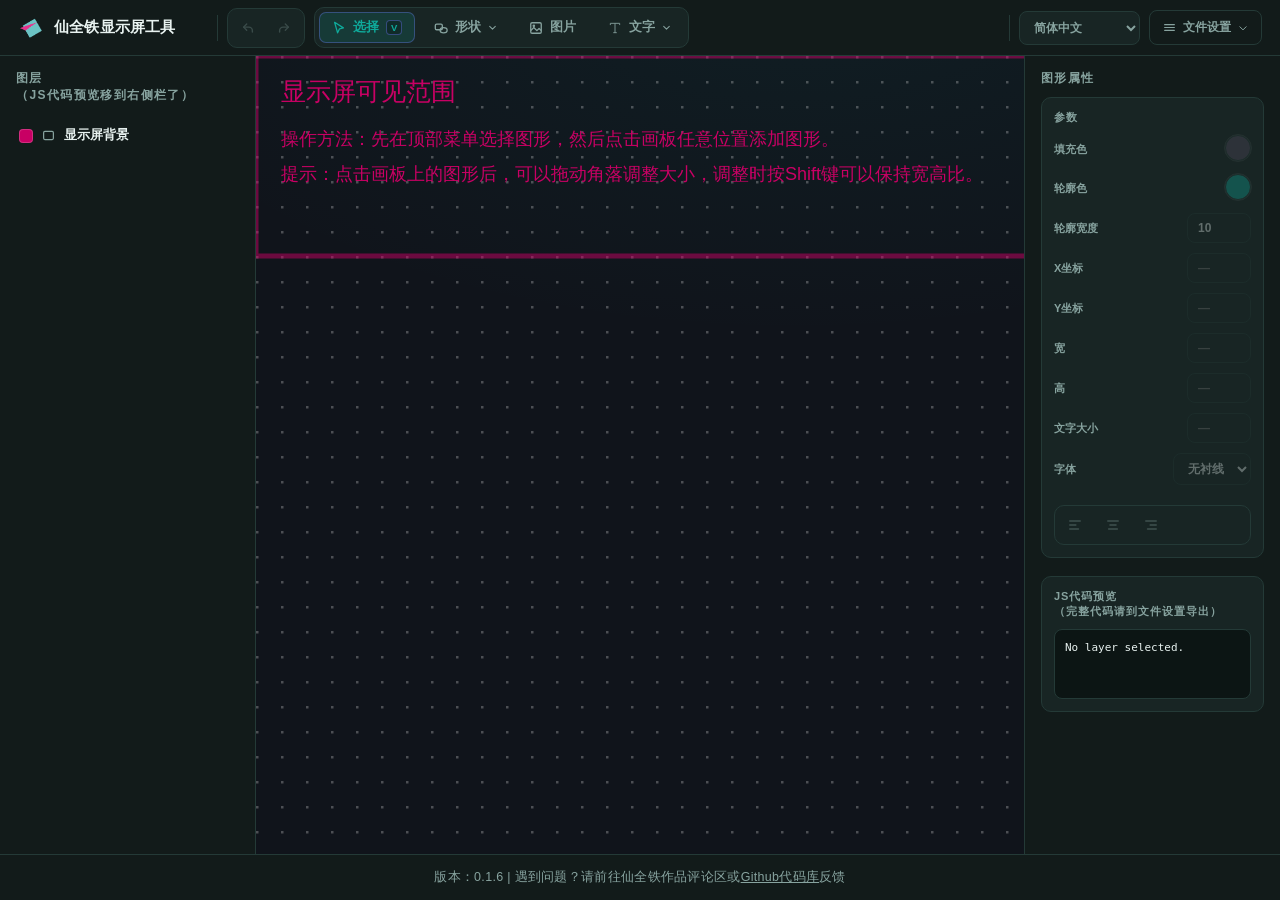
==== commit 32e1026a: "Add more translations" ====
--- a/index.html
+++ b/index.html
@@ -1226,7 +1226,7 @@
       <!--
       <option value="en">English</option>
       <option value="zht">繁体中文</option>
-          -->
+    -->
       <option value="zhs">简体中文</option>
 
     </select>
@@ -1363,7 +1363,8 @@
     <!-- LEFT: layer panel -->
     <aside>
       <div class="panel-head">
-        <h2>图层<br />（JS代码预览移到右侧栏了）</h2>
+        <h2><span id="layer-title">Layers</span><br /><span id="layer-title-2">(JS code preview has been moved to
+            right)</span></h2>
         <!--
         <div class="panel-head-right">
           <button class="order-toggle" id="orderToggle" title="点击切换排序方式">
@@ -1391,15 +1392,15 @@
     <!-- RIGHT: settings -->
     <aside class="right-panel" id="rightPanel">
       <div class="panel-head">
-        <h2>图形属性</h2>
+        <h2 id="g-settings-title">Graphics settings</h2>
       </div>
 
       <div class="inspector-content">
         <section class="inspector-section">
-          <div class="inspector-title">参数</div>
+          <div class="inspector-title" id="param-title">Parameters</div>
 
           <div class="control-row">
-            <span class="color-label">填充色</span>
+            <span class="color-label" id="param-fill">Fill colour</span>
             <div class="file-menu-wrap" id="colorMenuWrap">
               <button class="color-display" id="colorDisplayBtn" style="background:#564c61" title=""
                 aria-haspopup="true" aria-expanded="false"></button>
@@ -1408,7 +1409,7 @@
           </div>
 
           <div class="control-row">
-            <span class="color-label">轮廓色</span>
+            <span class="color-label" id="param-outline">Outline colour</span>
             <div class="file-menu-wrap" id="outlineColorMenuWrap">
               <button class="color-display" id="outlineColorDisplayBtn" style="background:#0faa9b" title=""
                 aria-haspopup="true" aria-expanded="false"></button>
@@ -1418,41 +1419,41 @@
           </div>
 
           <div class="control-row">
-            <span class="color-label">轮廓宽度</span>
+            <span class="color-label" id="param-outline-w">Outline width</span>
             <input id="outlineWidthInput" type="text" inputmode="numeric" value="10" title="">
           </div>
 
           <div class="control-row">
-            <span class="color-label">左边X坐标</span>
+            <span class="color-label" id="param-x">X</span>
             <input id="shapeXInput" type="text" inputmode="decimal" placeholder="—" disabled title="">
           </div>
 
           <div class="control-row">
-            <span class="color-label">Y坐标（文字：左下；其它：左上）</span>
+            <span class="color-label" id="param-y">Y</span>
             <input id="shapeYInput" type="text" inputmode="decimal" placeholder="—" disabled title="">
           </div>
 
           <div class="control-row">
-            <span class="color-label">宽</span>
+            <span class="color-label" id="param-w">Width</span>
             <input id="shapeWInput" type="text" inputmode="numeric" placeholder="—" disabled title="">
           </div>
 
           <div class="control-row">
-            <span class="color-label">高</span>
+            <span class="color-label" id="param-h">Height</span>
             <input id="shapeHInput" type="text" inputmode="numeric" placeholder="—" disabled title="">
           </div>
 
           <div class="control-row">
-            <span class="color-label">文字大小</span>
+            <span class="color-label" id="param-text-size">Text size</span>
             <input id="fontSizeInput" type="text" inputmode="numeric" placeholder="—" disabled title="">
           </div>
 
 
           <div class="control-row">
-            <span class="color-label">字体</span>
+            <span class="color-label" id="param-font">Font</span>
             <select id="fontSelect" title="">
-              <option value="sans" selected>无衬线</option>
-              <option value="serif">有衬线</option>
+              <option value="sans" selected id="param-sans">Sans serif</option>
+              <option value="serif" id="param-serif">Serif</option>
             </select>
           </div>
 
@@ -1480,15 +1481,17 @@
         </section>
 
         <section class="inspector-section">
-          <div class="inspector-title">JS代码预览<br />（完整代码请到文件设置导出）</div>
-          <div id="selectedCode" class="code-box">请先选择图形</div>
+          <div class="inspector-title"><span id="preview-title">JS code preview</span><br /><span
+              id="preview-title-2">(Export in File options for complete code)</span></div>
+          <div id="selectedCode" class="code-box">Select a shape to view</div>
         </section>
       </div>
     </aside>
   </main>
 
   <!-- ======= BOTTOM ======= -->
-  <footer>版本：0.1.6 | 遇到问题？请前往仙全铁作品评论区或<a href="https://github.com/TranSifona/TranSifona-LCD-Tool/issues" target="_blank"
+  <footer><span id="footer">版本：0.1.6 | 遇到问题？请前往仙全铁作品评论区或</span><a
+      href="https://github.com/TranSifona/TranSifona-LCD-Tool/issues" target="_blank"
       style="color: #87a39f;">Github代码库</a>反馈
   </footer>
 
@@ -1537,14 +1540,14 @@
             <rect x="2" y="2" width="6" height="6" fill="currentColor" />
             <rect x="8" y="8" width="6" height="6" fill="currentColor" />
           </svg>
-          <span>像素渲染方向：<span id="export2OrientationLabel">竖向</span></span>
+          <span id="export-cpp-direction">Pixel direction: </span><span id="export2OrientationLabel">Vertical</span>
         </button>
         <button class="modal-item" id="export2BitOrderToggle" type="button">
           <svg width="14" height="14" viewBox="0 0 16 16" fill="none">
             <rect x="2" y="2" width="6" height="6" fill="currentColor" />
             <rect x="8" y="8" width="6" height="6" fill="currentColor" />
           </svg>
-          <span>像素渲染顺序：<span id="export2BitOrderLabel">LSB</span></span>
+          <span id="export-cpp-order">Pixel order: </span><span id="export2BitOrderLabel">LSB</span>
         </button>
         <button class="modal-item" id="exportJs2Btn">
           <svg width="14" height="14" viewBox="0 0 16 16">
@@ -4118,7 +4121,7 @@
       const export2BitOrderLabel = document.getElementById('export2BitOrderLabel');
 
       function updateExport2Toggles() {
-        export2OrientationLabel.textContent = export2Horizontal ? '横向' : '竖向';
+        export2OrientationLabel.textContent = export2Horizontal ? 'Horizontal' : 'Vertical';
         export2BitOrderLabel.textContent = export2MSB ? 'MSB' : 'LSB';
 
         export2OrientationToggle.setAttribute('aria-pressed', String(export2Horizontal));
@@ -4650,7 +4653,6 @@
 
         document.getElementById("file-lcd-size").textContent = strings.lcdSize;
         document.getElementById("file-lcd-size-2").textContent = strings.lcdSize2;
-        //document.getElementById("file-lcd-size-3").textContent = strings.lcdSize3;
         document.getElementById("file-lcd-w").textContent = strings.lcdW;
         document.getElementById("file-lcd-h").textContent = strings.lcdH;
         document.getElementById("file-canvas-zoom").textContent = strings.zoom;
@@ -4664,13 +4666,43 @@
 
         document.getElementById("export-title").textContent = strings.exportTitle;
         document.getElementById("export-js-title").textContent = strings.exportJsTitle;
-        //document.getElementById("export-js").textContent = strings.exportJs;
         document.getElementById("export-js-1").textContent = strings.exportJs1;
         document.getElementById("export-js-2").textContent = strings.exportJs2;
         document.getElementById("export-js-3").textContent = strings.exportJs3;
         document.getElementById("export-bug").textContent = strings.exportBug;
         document.getElementById("export-cpp-title").textContent = strings.exportCppTitle;
+        document.getElementById("export-cpp-direction").textContent = strings.exportCppDirection;
+        //document.getElementById("export-cpp-vert").textContent = strings.exportCppVert;
+        //document.getElementById("export-cpp-hori").textContent = strings.exportCppHori;
+        document.getElementById("export-cpp-order").textContent = strings.exportCppOrder;
         document.getElementById("export-cpp").textContent = strings.exportCpp;
+
+        document.getElementById("layer-title").textContent = strings.layerTitle;
+        document.getElementById("layer-title-2").textContent = strings.layerTitle2;
+        //document.getElementById("layer-bg").textContent = strings.layerBg;
+
+        document.getElementById("g-settings-title").textContent = strings.gSettingsTitle;
+        document.getElementById("param-title").textContent = strings.paramTitle;
+        document.getElementById("param-fill").textContent = strings.paramFill;
+        document.getElementById("param-outline").textContent = strings.paramOutline;
+        document.getElementById("param-outline-w").textContent = strings.paramOutlineW;
+        document.getElementById("param-x").textContent = strings.paramX;
+        document.getElementById("param-y").textContent = strings.paramY;
+        document.getElementById("param-w").textContent = strings.paramW;
+        document.getElementById("param-h").textContent = strings.paramH;
+        document.getElementById("param-text-size").textContent = strings.paramTextSize;
+        document.getElementById("param-font").textContent = strings.paramFont;
+        document.getElementById("param-sans").textContent = strings.paramSans;
+        document.getElementById("param-serif").textContent = strings.paramSerif;
+
+        document.getElementById("preview-title").textContent = strings.previewTitle;
+        document.getElementById("preview-title-2").textContent = strings.previewTitle2;
+
+        //document.getElementById("canvas-title").textContent = strings.canvasTitle;
+        //document.getElementById("canvas-hint-1").textContent = strings.canvasHint1;
+        //document.getElementById("canvas-hint-2").textContent = strings.canvasHint2;
+
+        document.getElementById("footer").textContent = strings.footer;
 
         document.documentElement.lang = lang;
 
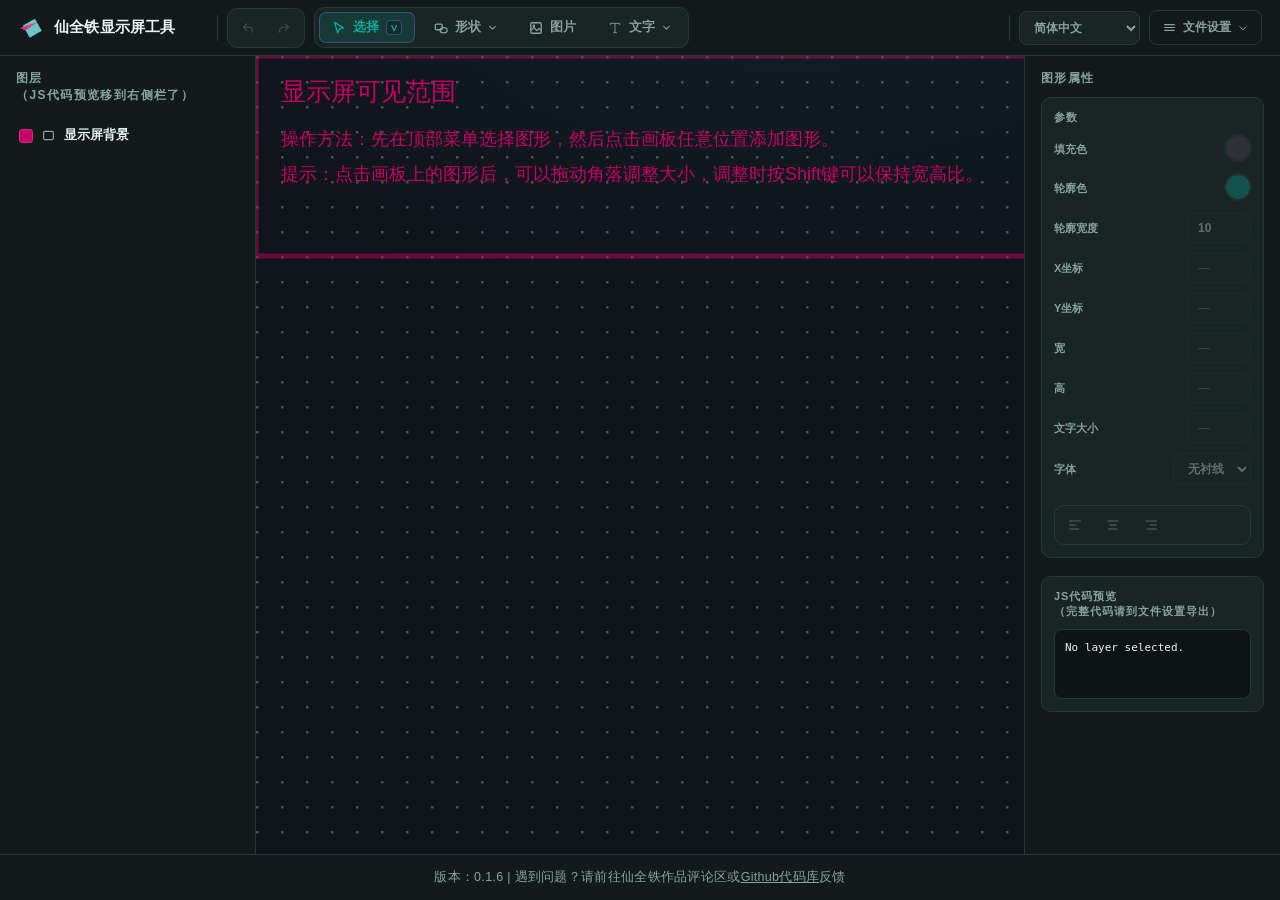
==== commit 529b7bdf: "Change to use data-i18n" ====
--- a/index.html
+++ b/index.html
@@ -1116,7 +1116,7 @@
   <header>
     <div class="brand">
       <img src="./tsfn-logo.png" width="26" height="26" />
-      <span id="app-title">TranSifona LCD Tool</span>
+      <span data-i18n="appTitle">TranSifona LCD Tool</span>
     </div>
 
     <div class="divider"></div>
@@ -1146,7 +1146,7 @@
           <path d="M3 1.5 13 7.8 8.6 8.9 6.4 13.5 3 1.5Z" fill="none" stroke="currentColor" stroke-width="1.5"
             stroke-linejoin="round" />
         </svg>
-        <span id="menu-select-title">Select</span> <kbd>V</kbd>
+        <span data-i18n="select">Select</span> <kbd>V</kbd>
       </button>
 
       <div class="file-menu-wrap">
@@ -1157,7 +1157,7 @@
               stroke-width="1.5" />
             <ellipse cx="11" cy="10.5" rx="4" ry="3" fill="none" stroke="currentColor" stroke-width="1.5" />
           </svg>
-          <span id="menu-shapes-title">Shapes</span>
+          <span data-i18n="shapes">Shapes</span>
           <svg width="9" height="9" viewBox="0 0 16 16">
             <path d="m3 6 5 5 5-5" fill="none" stroke="currentColor" stroke-width="1.8" stroke-linecap="round"
               stroke-linejoin="round" />
@@ -1169,14 +1169,14 @@
             <svg width="14" height="14" viewBox="0 0 16 16">
               <rect x="2" y="3" width="12" height="10" rx="1.5" fill="none" stroke="currentColor" stroke-width="1.5" />
             </svg>
-            <span id="shapes-rect-title">Rectangle</span> <kbd>R</kbd>
+            <span data-i18n="rect">Rectangle</span> <kbd>R</kbd>
           </button>
 
           <button class="menu-item" id="ovalOptionBItem">
             <svg width="14" height="14" viewBox="0 0 16 16">
               <ellipse cx="8" cy="8" rx="6" ry="5" fill="none" stroke="currentColor" stroke-width="1.5" />
             </svg>
-            <span id="shapes-oval-title">Oval</span> <kbd>O</kbd>
+            <span data-i18n="oval">Oval</span> <kbd>O</kbd>
           </button>
         </div>
       </div>
@@ -1188,7 +1188,7 @@
           <circle cx="5.5" cy="5.5" r="1.5" fill="currentColor" stroke="none" />
           <path d="M2 11l3.5-3.5L9 11l2.5-2.5L14 11" stroke-linejoin="round" />
         </svg>
-        <span id="menu-image-title">Image</span>
+        <span data-i18n="image">Image</span>
       </button>
       <input type="file" id="imageInput" accept="image/*" hidden>
 
@@ -1200,7 +1200,7 @@
             <path d="M9 20h6" />
             <path d="M12 4v16" />
           </svg>
-          <span id="menu-text-title">Text</span>
+          <span data-i18n="text">Text</span>
           <svg width="9" height="9" viewBox="0 0 16 16">
             <path d="m3 6 5 5 5-5" fill="none" stroke="currentColor" stroke-width="1.8" stroke-linecap="round"
               stroke-linejoin="round" />
@@ -1208,10 +1208,10 @@
         </button>
         <div class="file-menu" id="textMenu">
           <button class="menu-item" id="fixedTextItem">
-            <span id="text-fixed-title">Fixed content</span> <kbd>T</kbd>
+            <span data-i18n="fixedText">Fixed content</span> <kbd>T</kbd>
           </button>
           <button class="menu-item" id="dynamicTextItem">
-            <span id="text-var-title">Variable content</span>
+            <span data-i18n="variableText">Variable content</span>
           </button>
         </div>
       </div>
@@ -1237,7 +1237,7 @@
           <path d="M2 4.5h12M2 8h12M2 11.5h12" fill="none" stroke="currentColor" stroke-width="1.4"
             stroke-linecap="round" />
         </svg>
-        <span id="menu-file-options-title">File options</span>
+        <span data-i18n="fileOptions">File options</span>
         <svg width="10" height="10" viewBox="0 0 16 16">
           <path d="m3 6 5 5 5-5" fill="none" stroke="currentColor" stroke-width="1.6" stroke-linecap="round"
             stroke-linejoin="round" />
@@ -1251,13 +1251,12 @@
             <svg width="14" height="14" viewBox="0 0 16 16">
               <rect x="2.5" y="4" width="13" height="8" rx="1" fill="none" stroke="currentColor" stroke-width="1.4" />
             </svg>
-            <span id="file-lcd-size">LCD size</span><span id="file-lcd-size-2" style="color: var(--danger);">This
-              setting will not be exported to JS</span>
+            <span id="file-lcd-size">LCD size</span><span data-i18n="lcdSize2" style="color: var(--danger);">This setting will not be exported to JS</span>
           </div>
           <div class="screen-size-inputs">
-            <label class="color-label" for="screenWInput" id="file-lcd-w">Width</label>
+            <label class="color-label" for="screenWInput" data-i18n="width">Width</label>
             <input id="screenWInput" type="text" min="0" step="10" value="2000">
-            <label class="color-label" for="screenHInput" id="file-lcd-h">Height</label>
+            <label class="color-label" for="screenHInput" data-i18n="height">Height</label>
             <input id="screenHInput" type="text" min="0" step="10" value="400">
           </div>
         </div>
@@ -1267,7 +1266,7 @@
             <svg width="14" height="14" viewBox="0 0 16 16">
               <path d="M2 8h12M8 2v12" fill="none" stroke="currentColor" stroke-width="1.4" stroke-linecap="round" />
             </svg>
-            <span id="file-canvas-zoom">Canvas zoom</span>
+            <span data-i18n="zoom">Canvas zoom</span>
           </div>
           <div class="screen-size-inputs">
             <input id="scaleInput" type="text" inputmode="numeric" value="50">
@@ -1283,7 +1282,7 @@
               <path d="M4 12 8 5.5 12 12" fill="none" stroke="currentColor" stroke-width="1.2"
                 stroke-linejoin="round" />
             </svg>
-            <span id="file-lcd-bg">LCD background</span>
+            <span data-i18n="bg">LCD background</span>
           </div>
           <div class="screen-size-inputs">
             <div class="bg-color-menu-wrap" id="bgColorMenuWrap">
@@ -1301,7 +1300,7 @@
             <path d="M8 2v7M8 9 5 6M8 9l3-3M2.5 11v1.5A1.5 1.5 0 0 0 4 14h8a1.5 1.5 0 0 0 1.5-1.5V11" fill="none"
               stroke="currentColor" stroke-width="1.4" stroke-linecap="round" stroke-linejoin="round" />
           </svg>
-          <span id="file-import-lcd">Import canvas from JSON</span>
+          <span data-i18n="importLcd">Import canvas from JSON</span>
         </button>
 
         <button class="menu-item" id="exportBtn" title="">
@@ -1309,7 +1308,7 @@
             <path d="M8 9V2M8 2 5 5M8 2l3 3M2.5 11v1.5A1.5 1.5 0 0 0 4 14h8a1.5 1.5 0 0 0 1.5-1.5V11" fill="none"
               stroke="currentColor" stroke-width="1.4" stroke-linecap="round" stroke-linejoin="round" />
           </svg>
-          <span id="file-export-lcd">Export canvas as JSON</span>
+          <span data-i18n="exportLcd">Export canvas as JSON</span>
         </button>
 
         <hr />
@@ -1321,14 +1320,14 @@
             <circle cx="3" cy="13" r="1.5" fill="none" stroke="currentColor" stroke-width="1.4" />
             <circle cx="13" cy="3" r="1.5" fill="none" stroke="currentColor" stroke-width="1.4" />
           </svg>
-          <span id="file-go-to-rmg">Go to RMG (Rail Map Generator)</span>
+          <span data-i18n="goToRmg">Go to RMG (Rail Map Generator)</span>
         </button>
         <button class="menu-item" id="importFromRmgBtn" title="">
           <svg width="14" height="14" viewBox="0 0 16 16">
             <path d="M8 2v7M8 9 5 6M8 9l3-3M2.5 11v1.5A1.5 1.5 0 0 0 4 14h8a1.5 1.5 0 0 0 1.5-1.5V11" fill="none"
               stroke="currentColor" stroke-width="1.4" stroke-linecap="round" stroke-linejoin="round" />
           </svg>
-          <span id="file-import-rmg">Import route map from RMG</span>
+          <span data-i18n="importRmg">Import route map from RMG</span>
         </button>
 
         <hr />
@@ -1338,7 +1337,7 @@
             <path d="M5.5 4 2.5 8l3 4M10.5 4l3 4-3 4" fill="none" stroke="currentColor" stroke-width="1.4"
               stroke-linecap="round" stroke-linejoin="round" />
           </svg>
-          <span id="file-export-code">Export code</span>
+          <span data-i18n="exportCode">Export code</span>
         </button>
 
         <hr />
@@ -1348,7 +1347,7 @@
             <path d="M2.5 4h11M6.5 2h3M4 4l.7 9.3A1.5 1.5 0 0 0 6.2 14.7h3.6a1.5 1.5 0 0 0 1.5-1.4L12 4M6.5 7v5M9.5 7v5"
               fill="none" stroke="currentColor" stroke-width="1.4" stroke-linecap="round" />
           </svg>
-          <span id="file-canvas-clear">Clear canvas</span>
+          <span data-i18n="clear">Clear canvas</span>
         </button>
 
       </div>
@@ -1363,8 +1362,7 @@
     <!-- LEFT: layer panel -->
     <aside>
       <div class="panel-head">
-        <h2><span id="layer-title">Layers</span><br /><span id="layer-title-2">(JS code preview has been moved to
-            right)</span></h2>
+        <h2><span data-i18n="layerTitle">Layers</span><br /><span data-i18n="layerTitle2">(JS code preview has been moved to right)</span></h2>
         <!--
         <div class="panel-head-right">
           <button class="order-toggle" id="orderToggle" title="点击切换排序方式">
@@ -1392,15 +1390,15 @@
     <!-- RIGHT: settings -->
     <aside class="right-panel" id="rightPanel">
       <div class="panel-head">
-        <h2 id="g-settings-title">Graphics settings</h2>
+        <h2 data-i18n="gSettingsTitle">Graphics settings</h2>
       </div>
 
       <div class="inspector-content">
         <section class="inspector-section">
-          <div class="inspector-title" id="param-title">Parameters</div>
+          <div class="inspector-title" data-i18n="paramTitle">Parameters</div>
 
           <div class="control-row">
-            <span class="color-label" id="param-fill">Fill colour</span>
+            <span class="color-label" data-i18n="paramFill">Fill colour</span>
             <div class="file-menu-wrap" id="colorMenuWrap">
               <button class="color-display" id="colorDisplayBtn" style="background:#564c61" title=""
                 aria-haspopup="true" aria-expanded="false"></button>
@@ -1409,7 +1407,7 @@
           </div>
 
           <div class="control-row">
-            <span class="color-label" id="param-outline">Outline colour</span>
+            <span class="color-label" data-i18n="paramOutline">Outline colour</span>
             <div class="file-menu-wrap" id="outlineColorMenuWrap">
               <button class="color-display" id="outlineColorDisplayBtn" style="background:#0faa9b" title=""
                 aria-haspopup="true" aria-expanded="false"></button>
@@ -1419,41 +1417,41 @@
           </div>
 
           <div class="control-row">
-            <span class="color-label" id="param-outline-w">Outline width</span>
+            <span class="color-label" data-i18n="paramOutlineW">Outline width</span>
             <input id="outlineWidthInput" type="text" inputmode="numeric" value="10" title="">
           </div>
 
           <div class="control-row">
-            <span class="color-label" id="param-x">X</span>
+            <span class="color-label" data-i18n="paramX">X</span>
             <input id="shapeXInput" type="text" inputmode="decimal" placeholder="—" disabled title="">
           </div>
 
           <div class="control-row">
-            <span class="color-label" id="param-y">Y</span>
+            <span class="color-label" data-i18n="paramY">Y</span>
             <input id="shapeYInput" type="text" inputmode="decimal" placeholder="—" disabled title="">
           </div>
 
           <div class="control-row">
-            <span class="color-label" id="param-w">Width</span>
+            <span class="color-label" data-i18n="width">Width</span>
             <input id="shapeWInput" type="text" inputmode="numeric" placeholder="—" disabled title="">
           </div>
 
           <div class="control-row">
-            <span class="color-label" id="param-h">Height</span>
+            <span class="color-label" data-i18n="height">Height</span>
             <input id="shapeHInput" type="text" inputmode="numeric" placeholder="—" disabled title="">
           </div>
 
           <div class="control-row">
-            <span class="color-label" id="param-text-size">Text size</span>
+            <span class="color-label" data-i18n="paramTextSize">Text size</span>
             <input id="fontSizeInput" type="text" inputmode="numeric" placeholder="—" disabled title="">
           </div>
 
 
           <div class="control-row">
-            <span class="color-label" id="param-font">Font</span>
+            <span class="color-label" data-i18n="paramFont">Font</span>
             <select id="fontSelect" title="">
-              <option value="sans" selected id="param-sans">Sans serif</option>
-              <option value="serif" id="param-serif">Serif</option>
+              <option value="sans" selected data-i18n="paramSans">Sans serif</option>
+              <option value="serif" data-i18n="paramSerif">Serif</option>
             </select>
           </div>
 
@@ -1481,8 +1479,8 @@
         </section>
 
         <section class="inspector-section">
-          <div class="inspector-title"><span id="preview-title">JS code preview</span><br /><span
-              id="preview-title-2">(Export in File options for complete code)</span></div>
+          <div class="inspector-title"><span data-i18n="previewTitle">JS code preview</span><br /><span
+              data-i18n="previewTitle2">(Export in File options for complete code)</span></div>
           <div id="selectedCode" class="code-box">Select a shape to view</div>
         </section>
       </div>
@@ -1490,7 +1488,7 @@
   </main>
 
   <!-- ======= BOTTOM ======= -->
-  <footer><span id="footer">版本：0.1.6 | 遇到问题？请前往仙全铁作品评论区或</span><a
+  <footer><span data-i18n="footer">版本：0.1.6 | 遇到问题？请前往仙全铁作品评论区或</span><a
       href="https://github.com/TranSifona/TranSifona-LCD-Tool/issues" target="_blank"
       style="color: #87a39f;">Github代码库</a>反馈
   </footer>
@@ -1499,7 +1497,7 @@
   <div id="exportCodeModal" class="modal-overlay">
     <div class="modal-box">
       <div class="modal-header">
-        <span class="modal-title" id="export-title">Export code options</span>
+        <span class="modal-title" data-i18n="exportTitle">Export code options</span>
         <button class="modal-close" id="exportCodeModalClose">
           <svg width="14" height="14" viewBox="0 0 16 16">
             <path d="M3 3l10 10M13 3L3 13" fill="none" stroke="currentColor" stroke-width="1.6"
@@ -1508,53 +1506,53 @@
         </button>
       </div>
       <div class="modal-body">
-        <span class="modal-title-2" id="export-js-title">JavaScript (for MTR mod)</span>
+        <span class="modal-title-2" data-i18n="exportJsTitle">JavaScript (for MTR mod)</span>
         <button class="modal-item" id="exportGraphicsBtn">
           <svg width="14" height="14" viewBox="0 0 16 16">
             <path d="M5.5 4 2.5 8l3 4M10.5 4l3 4-3 4" fill="none" stroke="currentColor" stroke-width="1.4"
               stroke-linecap="round" stroke-linejoin="round" />
           </svg>
-          <span id="export-js-1">Export JS code (graphics only)</span>
+          <span data-i18n="exportJs1">Export JS code (graphics only)</span>
         </button>
         <button class="modal-item" id="exportWithBaseBtn">
           <svg width="14" height="14" viewBox="0 0 16 16">
             <path d="M5.5 4 2.5 8l3 4M10.5 4l3 4-3 4" fill="none" stroke="currentColor" stroke-width="1.4"
               stroke-linecap="round" stroke-linejoin="round" />
           </svg>
-          <span id="export-js-2">Export JS code (base code + graphics)</span>
+          <span data-i18n="exportJs2">Export JS code (base code + graphics)</span>
         </button>
         <button class="modal-item" id="exportWithRouteDataBtn">
           <svg width="14" height="14" viewBox="0 0 16 16">
             <path d="M5.5 4 2.5 8l3 4M10.5 4l3 4-3 4" fill="none" stroke="currentColor" stroke-width="1.4"
               stroke-linecap="round" stroke-linejoin="round" />
           </svg>
-          <span id="export-js-3">Export JS code (base code + graphics + read route
-            data)</span><span id="export-bug" style="color: var(--danger);">May cause some bugs</span>
+          <span data-i18n="exportJs3">Export JS code (base code + graphics + read route
+            data)</span><span data-i18n="exportBug" style="color: var(--danger);">May cause some bugs</span>
         </button>
 
         <hr class="modal-divider" />
 
-        <span class="modal-title-2" id="export-cpp-title">C++ (for Arduino)</span>
+        <span class="modal-title-2" data-i18n="exportCppTitle">C++ (for Arduino)</span>
         <button class="modal-item" id="export2OrientationToggle" type="button">
           <svg width="14" height="14" viewBox="0 0 16 16" fill="none">
             <rect x="2" y="2" width="6" height="6" fill="currentColor" />
             <rect x="8" y="8" width="6" height="6" fill="currentColor" />
           </svg>
-          <span id="export-cpp-direction">Pixel direction: </span><span id="export2OrientationLabel">Vertical</span>
+          <span data-i18n="exportCppDirection">Pixel direction: </span><span id="export2OrientationLabel">Vertical</span>
         </button>
         <button class="modal-item" id="export2BitOrderToggle" type="button">
           <svg width="14" height="14" viewBox="0 0 16 16" fill="none">
             <rect x="2" y="2" width="6" height="6" fill="currentColor" />
             <rect x="8" y="8" width="6" height="6" fill="currentColor" />
           </svg>
-          <span id="export-cpp-order">Pixel order: </span><span id="export2BitOrderLabel">LSB</span>
+          <span data-i18n="exportCppOrder">Pixel order: </span><span id="export2BitOrderLabel">LSB</span>
         </button>
         <button class="modal-item" id="exportJs2Btn">
           <svg width="14" height="14" viewBox="0 0 16 16">
             <path d="M5.5 4 2.5 8l3 4M10.5 4l3 4-3 4" fill="none" stroke="currentColor" stroke-width="1.4"
               stroke-linecap="round" stroke-linejoin="round" />
           </svg>
-          <span id="export-cpp">Export C++ code</span>
+          <span data-i18n="exportCpp">Export C++ code</span>
         </button>
       </div>
     </div>
@@ -4598,151 +4596,11 @@
       }
 
       alert('【已知明显问题】\n- 若您制作的显示屏需读取MTR路线数据，由于模组版本不同会导致读取代码的流程不同，导出的代码**只适用于部分版本的MTR模组**，目前我们仍在排查问题！有能力的话请自行修改导出后的代码\n\n- 在一些设备导出的代码，中文部分会变成乱码\n\n- 此工具暂未适配手机版竖屏，建议在电脑横屏上使用\n\n【v0.1.6更新】\n- 增加了更多导出选项，避免读取路线数据的bug导致整个显示屏不可用\n\n欢迎试用《仙全铁显示屏工具》！\n如有疑问或建议，请在仙全铁作品评论区或Github代码库留言～\n\n此工具在制作阶段使用了生成式AI技术辅助，\n但您的所有操作都不会调用AI生成。\n本工具纯前端运行，不会收集您的作品。');
-
-      /* ---------- set language ---------- */
-      let translations = {};
-
-      const languageSelect = document.getElementById("language");
-
-      function getLanguageFromURL() {
-        const params = new URLSearchParams(window.location.search);
-        const lang = params.get("lang");
-
-        if (!lang) return null;
-
-        return lang.toLowerCase();
-      }
-
-      function isSupportedLanguage(lang) {
-        return Boolean(lang && translations[lang]);
-      }
-
-      function updateURL(lang) {
-        try {
-          const url = new URL(window.location.href);
-          url.searchParams.set("lang", lang);
-          window.history.replaceState({}, "", url);
-        } catch (error) {
-          console.warn("Could not update URL:", error);
-        }
-      }
-
-      function setLanguage(lang) {
-        if (!isSupportedLanguage(lang)) {
-          lang = "zhs";
-        }
-
-        const strings = translations[lang];
-
-        document.getElementById("app-title").textContent = strings.appTitle;
-        //document.getElementById("menu-undo-hint").textContent = strings.undoHint;
-        document.getElementById("menu-select-title").textContent = strings.select;
-        //document.getElementById("menu-select-hint").textContent = strings.selectHint;
-        document.getElementById("menu-shapes-title").textContent = strings.shapes;
-        //document.getElementById("menu-shapes-hint").textContent = strings.shapesHint;
-        document.getElementById("menu-image-title").textContent = strings.image;
-        //document.getElementById("menu-image-hint").textContent = strings.imageHint;
-        document.getElementById("menu-text-title").textContent = strings.text;
-        //document.getElementById("menu-text-hint").textContent = strings.textHint;
-        document.getElementById("menu-file-options-title").textContent = strings.fileOptions;
-
-        document.getElementById("shapes-rect-title").textContent = strings.rect;
-        document.getElementById("shapes-oval-title").textContent = strings.oval;
-        document.getElementById("text-fixed-title").textContent = strings.fixedText;
-        document.getElementById("text-var-title").textContent = strings.variableText;
-
-        document.getElementById("file-lcd-size").textContent = strings.lcdSize;
-        document.getElementById("file-lcd-size-2").textContent = strings.lcdSize2;
-        document.getElementById("file-lcd-w").textContent = strings.lcdW;
-        document.getElementById("file-lcd-h").textContent = strings.lcdH;
-        document.getElementById("file-canvas-zoom").textContent = strings.zoom;
-        document.getElementById("file-lcd-bg").textContent = strings.bg;
-        document.getElementById("file-import-lcd").textContent = strings.importLcd;
-        document.getElementById("file-export-lcd").textContent = strings.exportLcd;
-        document.getElementById("file-go-to-rmg").textContent = strings.goToRmg;
-        document.getElementById("file-import-rmg").textContent = strings.importRmg;
-        document.getElementById("file-export-code").textContent = strings.exportCode;
-        document.getElementById("file-canvas-clear").textContent = strings.clear;
-
-        document.getElementById("export-title").textContent = strings.exportTitle;
-        document.getElementById("export-js-title").textContent = strings.exportJsTitle;
-        document.getElementById("export-js-1").textContent = strings.exportJs1;
-        document.getElementById("export-js-2").textContent = strings.exportJs2;
-        document.getElementById("export-js-3").textContent = strings.exportJs3;
-        document.getElementById("export-bug").textContent = strings.exportBug;
-        document.getElementById("export-cpp-title").textContent = strings.exportCppTitle;
-        document.getElementById("export-cpp-direction").textContent = strings.exportCppDirection;
-        //document.getElementById("export-cpp-vert").textContent = strings.exportCppVert;
-        //document.getElementById("export-cpp-hori").textContent = strings.exportCppHori;
-        document.getElementById("export-cpp-order").textContent = strings.exportCppOrder;
-        document.getElementById("export-cpp").textContent = strings.exportCpp;
-
-        document.getElementById("layer-title").textContent = strings.layerTitle;
-        document.getElementById("layer-title-2").textContent = strings.layerTitle2;
-        //document.getElementById("layer-bg").textContent = strings.layerBg;
-
-        document.getElementById("g-settings-title").textContent = strings.gSettingsTitle;
-        document.getElementById("param-title").textContent = strings.paramTitle;
-        document.getElementById("param-fill").textContent = strings.paramFill;
-        document.getElementById("param-outline").textContent = strings.paramOutline;
-        document.getElementById("param-outline-w").textContent = strings.paramOutlineW;
-        document.getElementById("param-x").textContent = strings.paramX;
-        document.getElementById("param-y").textContent = strings.paramY;
-        document.getElementById("param-w").textContent = strings.paramW;
-        document.getElementById("param-h").textContent = strings.paramH;
-        document.getElementById("param-text-size").textContent = strings.paramTextSize;
-        document.getElementById("param-font").textContent = strings.paramFont;
-        document.getElementById("param-sans").textContent = strings.paramSans;
-        document.getElementById("param-serif").textContent = strings.paramSerif;
-
-        document.getElementById("preview-title").textContent = strings.previewTitle;
-        document.getElementById("preview-title-2").textContent = strings.previewTitle2;
-
-        //document.getElementById("canvas-title").textContent = strings.canvasTitle;
-        //document.getElementById("canvas-hint-1").textContent = strings.canvasHint1;
-        //document.getElementById("canvas-hint-2").textContent = strings.canvasHint2;
-
-        document.getElementById("footer").textContent = strings.footer;
-
-        document.documentElement.lang = lang;
-
-        languageSelect.value = lang;
-
-        localStorage.setItem("language", lang);
-
-        updateURL(lang);
-      }
-
-      async function loadTranslations() {
-        try {
-          const response = await fetch("lang.json");
-          translations = await response.json();
-
-          const urlLanguage = getLanguageFromURL();
-          const savedLanguage = localStorage.getItem("language");
-
-          let initialLanguage = "zhs";
-
-          if (isSupportedLanguage(urlLanguage)) {
-            initialLanguage = urlLanguage;
-          } else if (isSupportedLanguage(savedLanguage)) {
-            initialLanguage = savedLanguage;
-          }
-
-          setLanguage(initialLanguage);
-        } catch (error) {
-          console.error("Failed to load translations:", error);
-        }
-      }
-
-      languageSelect.addEventListener("change", function () {
-        setLanguage(this.value);
-      });
-
-      loadTranslations();
     })();
   </script>
 
+  <script src="./script.js"></script>
+
 </body>
 
 </html>
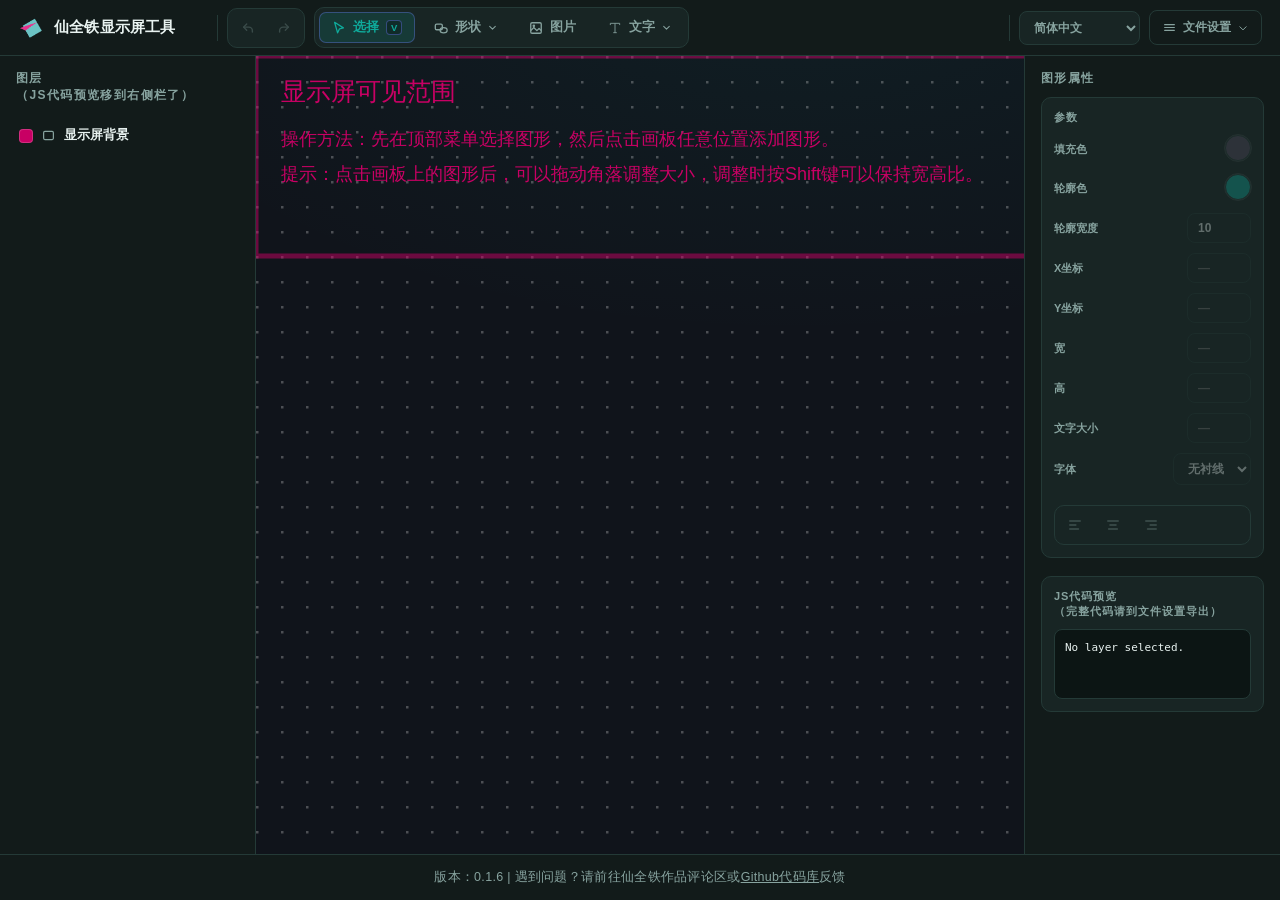
==== commit a3fb4faa: "Add more translations" ====
--- a/index.html
+++ b/index.html
@@ -1181,8 +1181,7 @@
         </div>
       </div>
 
-      <button class="tool-btn" data-tool="image" title="Insert image"
-        onclick="alert('MTR模组JS暂时只支持.png和.jpeg\n（后缀为.jpg不行）')">
+      <button class="tool-btn" data-tool="image" title="Insert image" onclick="alert(t('alertImage'))">
         <svg width="14" height="14" viewBox="0 0 16 16" fill="none" stroke="currentColor" stroke-width="1.5">
           <rect x="2" y="2" width="12" height="12" rx="1.5" />
           <circle cx="5.5" cy="5.5" r="1.5" fill="currentColor" stroke="none" />
@@ -1224,8 +1223,8 @@
     <select id="language" class="header-select" title="">
       <option value="" disabled selected>Language / 言</option>
       <!--
-      <option value="en">English</option>
-      <option value="zht">繁体中文</option>
+      <option value="en" disabled>English</option>
+      <option value="zht" disabled>繁体中文</option>
     -->
       <option value="zhs">简体中文</option>
 
@@ -1251,7 +1250,8 @@
             <svg width="14" height="14" viewBox="0 0 16 16">
               <rect x="2.5" y="4" width="13" height="8" rx="1" fill="none" stroke="currentColor" stroke-width="1.4" />
             </svg>
-            <span id="file-lcd-size">LCD size</span><span data-i18n="lcdSize2" style="color: var(--danger);">This setting will not be exported to JS</span>
+            <span id="file-lcd-size">LCD size</span><span data-i18n="lcdSize2" style="color: var(--danger);">This
+              setting will not be exported to JS</span>
           </div>
           <div class="screen-size-inputs">
             <label class="color-label" for="screenWInput" data-i18n="width">Width</label>
@@ -1362,7 +1362,8 @@
     <!-- LEFT: layer panel -->
     <aside>
       <div class="panel-head">
-        <h2><span data-i18n="layerTitle">Layers</span><br /><span data-i18n="layerTitle2">(JS code preview has been moved to right)</span></h2>
+        <h2><span data-i18n="layerTitle">Layers</span><br /><span data-i18n="layerTitle2">(JS code preview has been
+            moved to right)</span></h2>
         <!--
         <div class="panel-head-right">
           <button class="order-toggle" id="orderToggle" title="点击切换排序方式">
@@ -1538,7 +1539,8 @@
             <rect x="2" y="2" width="6" height="6" fill="currentColor" />
             <rect x="8" y="8" width="6" height="6" fill="currentColor" />
           </svg>
-          <span data-i18n="exportCppDirection">Pixel direction: </span><span id="export2OrientationLabel">Vertical</span>
+          <span data-i18n="exportCppDirection">Pixel direction: </span><span
+            id="export2OrientationLabel">Vertical</span>
         </button>
         <button class="modal-item" id="export2BitOrderToggle" type="button">
           <svg width="14" height="14" viewBox="0 0 16 16" fill="none">
@@ -1557,6 +1559,8 @@
       </div>
     </div>
   </div>
+
+  <script src="./script.js"></script>
 
   <script>
     (function () {
@@ -3462,9 +3466,7 @@
       document.getElementById('clearBtn').addEventListener('click', () => {
         if (shapes.length === 0) return;
 
-        const ok = confirm(
-          '您的作品可能无法复原，建议您先导出画板工程文件。\n确定现在清空画板？'
-        );
+        const ok = confirm(t("confirmClear"));
         if (!ok) return;
 
         shapes.length = 0;
@@ -3492,7 +3494,7 @@
 
       /* ---------- RMG ---------- */
       function goToRMG() {
-        const ok = confirm('您即将前往RMG，该工具并非仙全铁作品。\n请支持RMG原作者：Chito Wong\nhttps://github.com/wongchito');
+        const ok = confirm(t("confirmGoToRmg"));
         if (!ok) return;
         window.open('https://railmapgen.org/?app=rmg', '_blank', 'noopener');
       }
@@ -3501,7 +3503,7 @@
       const rmgFileInput = document.getElementById('rmgFileInput');
 
       function importFromRMG() {
-        const ok = alert('导入路线图仅供效果预览，\n实际游戏中的路线色和站名取决于MTR数据。\n\n暂不能显示支线；\n暂不能修改路线图位置和外观，以下除外：\n游戏内路线图站名颜色取决于画板最左边的站名颜色。');
+        const ok = alert(t("alertImportRmg"));
         rmgFileInput.click();
       }
       document.getElementById('importFromRmgBtn').addEventListener('click', importFromRMG);
@@ -3514,7 +3516,7 @@
           try {
             importRmgRouteMap(JSON.parse(reader.result));
           } catch (err) {
-            alert('导入失败！请确认文件格式正确。');
+            alert(t('alertImportFailed'));
           }
           rmgFileInput.value = '';
         };
@@ -3641,7 +3643,7 @@
 
       function exportJsCode(exportWithBase, exportWithRouteData) {
 
-        const ok = confirm('【重要！导出代码后，您需要：】\n1. 将所有图片移动到与.js主文件\n（取决于mtr_custom_resources.json里的script路径）相同的目录\n\n2. 将导出后的文件的.txt改名为.js（受系统安全限制，暂无法直接导出为.js）\n\n3. 改名后，将此文件取代原有的.js主文件（如果仅导出图形代码，请自行复制到原有的主文件）\n\n代码内显示屏的尺寸和位置将与《仙全铁模板资源包》保持一致。\n如果您要调整尺寸和位置，请看《仙全铁MTR模组JS教程—第1集》和相关专栏。');
+        const ok = confirm(t("confirmExportJs"));
         if (!ok) return;
 
         const lines = [`// 使用《仙全铁显示屏工具》制作。更多资源请浏览：`];
@@ -4443,7 +4445,7 @@
             selectedId = null;
             renderLayerList(); render();
           } catch (err) {
-            alert('导入失败！请确认文件格式正确。');
+            alert(t("alertImportDFailed"));
           }
           fileInput.value = '';
         };
@@ -4595,12 +4597,11 @@
         window.addEventListener('load', hideLoadingOverlay);
       }
 
-      alert('【已知明显问题】\n- 若您制作的显示屏需读取MTR路线数据，由于模组版本不同会导致读取代码的流程不同，导出的代码**只适用于部分版本的MTR模组**，目前我们仍在排查问题！有能力的话请自行修改导出后的代码\n\n- 在一些设备导出的代码，中文部分会变成乱码\n\n- 此工具暂未适配手机版竖屏，建议在电脑横屏上使用\n\n【v0.1.6更新】\n- 增加了更多导出选项，避免读取路线数据的bug导致整个显示屏不可用\n\n欢迎试用《仙全铁显示屏工具》！\n如有疑问或建议，请在仙全铁作品评论区或Github代码库留言～\n\n此工具在制作阶段使用了生成式AI技术辅助，\n但您的所有操作都不会调用AI生成。\n本工具纯前端运行，不会收集您的作品。');
+      alert(t("alertWelcome"));
+
     })();
   </script>
 
-  <script src="./script.js"></script>
-
 </body>
 
 </html>
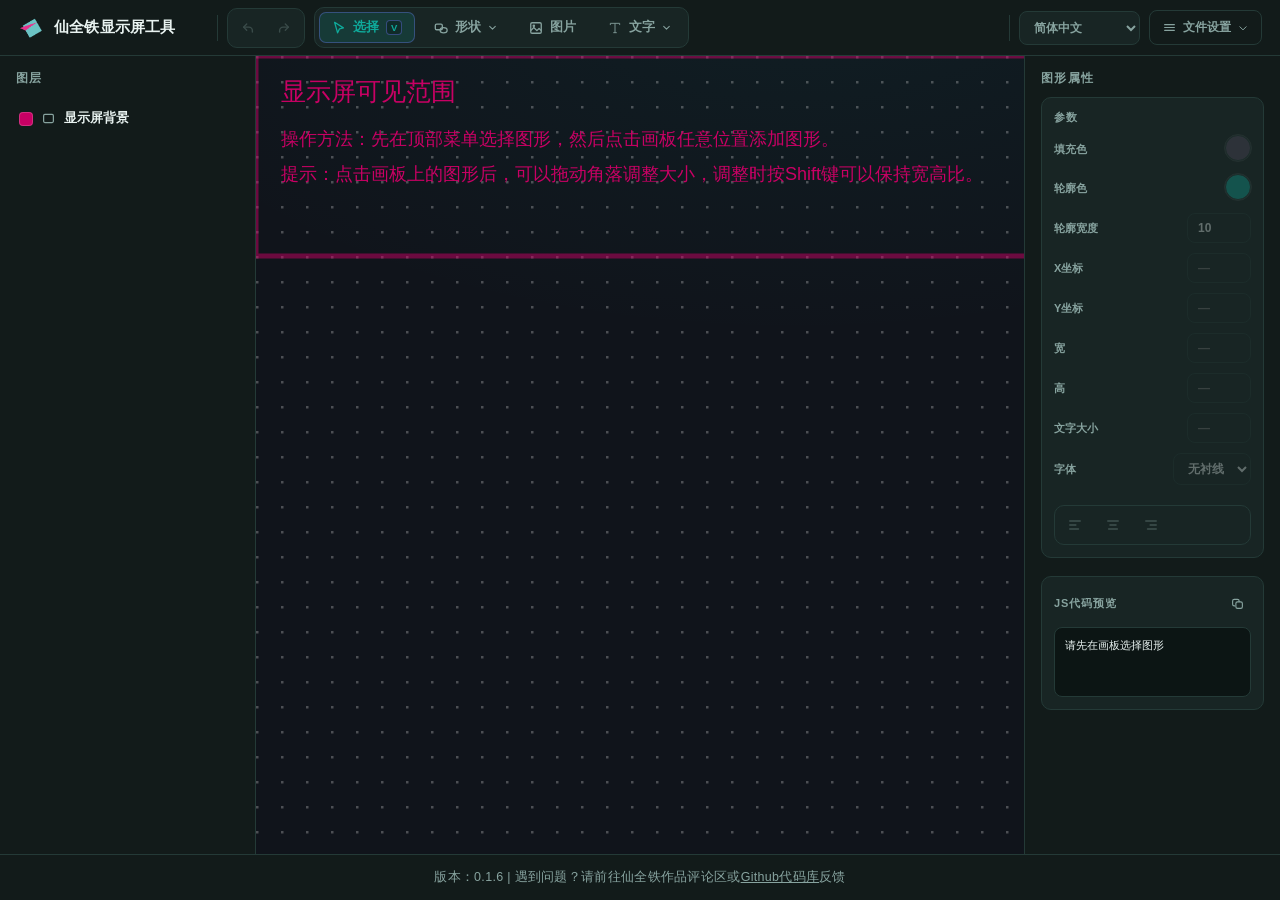
==== commit 9aa8a246: "Fix canvas dragging & snapping" ====
--- a/index.html
+++ b/index.html
@@ -723,6 +723,34 @@
       min-height: 70px;
       max-height: 280px;
       overflow: auto;
+    }
+
+    .inspector-header {
+      display: flex;
+      align-items: center;
+      justify-content: space-between;
+      gap: 8px;
+    }
+
+    #copyCodeBtn {
+      width: 28px;
+      height: 28px;
+      flex: none;
+    }
+
+    #copyCodeBtn.copied {
+      color: var(--accent);
+      background: var(--accent-soft);
+    }
+
+    .code-box {
+      user-select: text;
+      -webkit-user-select: text;
+    }
+
+    .code-box:focus {
+      outline: 2px solid var(--accent);
+      outline-offset: 2px;
     }
 
     .panel-head {
@@ -1250,7 +1278,8 @@
             <svg width="14" height="14" viewBox="0 0 16 16">
               <rect x="2.5" y="4" width="13" height="8" rx="1" fill="none" stroke="currentColor" stroke-width="1.4" />
             </svg>
-            <span id="file-lcd-size">LCD size</span><span data-i18n="lcdSize2" style="color: var(--danger);">This
+            <span id="file-lcd-size" data-i18n="lcdSize">LCD size</span><span data-i18n="lcdSize2"
+              style="color: var(--danger);">This
               setting will not be exported to JS</span>
           </div>
           <div class="screen-size-inputs">
@@ -1362,8 +1391,7 @@
     <!-- LEFT: layer panel -->
     <aside>
       <div class="panel-head">
-        <h2><span data-i18n="layerTitle">Layers</span><br /><span data-i18n="layerTitle2">(JS code preview has been
-            moved to right)</span></h2>
+        <h2><span data-i18n="layerTitle">Layers</span></h2>
         <!--
         <div class="panel-head-right">
           <button class="order-toggle" id="orderToggle" title="点击切换排序方式">
@@ -1480,9 +1508,18 @@
         </section>
 
         <section class="inspector-section">
-          <div class="inspector-title"><span data-i18n="previewTitle">JS code preview</span><br /><span
-              data-i18n="previewTitle2">(Export in File options for complete code)</span></div>
-          <div id="selectedCode" class="code-box">Select a shape to view</div>
+          <div class="inspector-header">
+            <div class="inspector-title" data-i18n="previewTitle">JS code preview</div>
+            <button id="copyCodeBtn" class="hist-btn" type="button" title="Copy code" aria-label="Copy code">
+              <svg width="13" height="13" viewBox="0 0 16 16">
+                <rect x="6" y="6" width="8" height="8" rx="2" fill="none" stroke="currentColor" stroke-width="1.4" />
+                <path d="M10 6V5a2 2 0 0 0-2-2H4a2 2 0 0 0-2 2v4a2 2 0 0 0 2 2h1" fill="none" stroke="currentColor"
+                  stroke-width="1.4" />
+              </svg>
+            </button>
+          </div>
+
+          <div id="selectedCode" class="code-box" tabindex="0">请先在画板选择图形</div>
         </section>
       </div>
     </aside>
@@ -2101,23 +2138,36 @@
         b.addEventListener('click', () => applyAlign(b.dataset.align));
       });
 
-      const SNAP_DIST = 14;
+      const SNAP_DIST = 10;
 
       function snapEdges(b) {
-        const view = getViewRect();
-
-        const left = view.x;
-        const top = view.y;
-        const right = view.x + view.w;
-        const bottom = view.y + view.h;
+        const left = 0;
+        const top = 0;
+        const right = screenW;
+        const bottom = screenH;
+
+        const centerX = screenW / 2;
+        const centerY = screenH / 2;
 
         const snapDist = SNAP_DIST / scale;
 
+        // Snap to screen background edges
         if (Math.abs(b.x - left) < snapDist) b.x = left;
         if (Math.abs(b.y - top) < snapDist) b.y = top;
-
         if (Math.abs(right - (b.x + b.w)) < snapDist) b.x = right - b.w;
         if (Math.abs(bottom - (b.y + b.h)) < snapDist) b.y = bottom - b.h;
+
+        // Snap shape center to screen background center
+        const cx = b.x + b.w / 2;
+        const cy = b.y + b.h / 2;
+
+        if (Math.abs(cx - centerX) < snapDist) {
+          b.x = centerX - b.w / 2;
+        }
+
+        if (Math.abs(cy - centerY) < snapDist) {
+          b.y = centerY - b.h / 2;
+        }
 
         return b;
       }
@@ -2158,8 +2208,8 @@
 
         const b = s.type === 'text' ? getTextBox(s) : s;
 
-        const pad = 4;
-        const tol = 7;
+        const pad = 5;
+        const tol = 14 / scale;
 
         const corners = {
           nw: [b.x - pad, b.y - pad],
@@ -2764,7 +2814,7 @@
         const s = getShape(selectedId);
 
         if (!s) {
-          codeEl.textContent = 'No layer selected.';
+          codeEl.textContent = '请先在画板选择图形';
           return;
         }
 
@@ -2775,6 +2825,64 @@
 
         codeEl.textContent = lines.join('\n');
       }
+
+      function selectionInsideSelectedCode() {
+        const sel = window.getSelection();
+        if (!sel || sel.isCollapsed || !sel.rangeCount) return false;
+
+        const codeBox = document.getElementById('selectedCode');
+        if (!codeBox) return false;
+
+        const range = sel.getRangeAt(0);
+        return codeBox.contains(range.commonAncestorContainer);
+      }
+
+      function flashCopyButton() {
+        const btn = document.getElementById('copyCodeBtn');
+        if (!btn) return;
+
+        btn.classList.add('copied');
+        setTimeout(() => btn.classList.remove('copied'), 900);
+      }
+
+      function fallbackCopyText(text) {
+        const ta = document.createElement('textarea');
+        ta.value = text;
+        ta.style.position = 'fixed';
+        ta.style.opacity = '0';
+        document.body.appendChild(ta);
+        ta.focus();
+        ta.select();
+
+        try {
+          document.execCommand('copy');
+          flashCopyButton();
+        } catch (err) {
+          console.error('Copy failed', err);
+        }
+
+        ta.remove();
+      }
+
+      function copySelectedCode() {
+        const codeEl = document.getElementById('selectedCode');
+        if (!codeEl) return;
+
+        const text = codeEl.textContent;
+        if (!text || text === 'No layer selected.') return;
+
+        if (navigator.clipboard && navigator.clipboard.writeText) {
+          navigator.clipboard.writeText(text)
+            .then(flashCopyButton)
+            .catch(() => fallbackCopyText(text));
+        } else {
+          fallbackCopyText(text);
+        }
+      }
+
+      document.getElementById('copyCodeBtn').addEventListener('click', () => {
+        copySelectedCode();
+      });
 
       listEl.addEventListener('click', e => {
         const li = e.target.closest('li.layer');
@@ -2940,7 +3048,14 @@
               canvas.style.cursor = 'move';
             } else {
               selectedId = null;
-              drag = null;
+              drag = {
+                mode: 'pan',
+                startClientX: e.clientX,
+                startClientY: e.clientY,
+                startOffsetX: offsetX,
+                startOffsetY: offsetY
+              };
+              canvas.style.cursor = 'grabbing';
             }
             renderLayerList(); render();
           }
@@ -2950,7 +3065,12 @@
       canvas.addEventListener('pointermove', e => {
         const p = getPos(e);
         if (drag) {
-          if (drag.mode === 'draw' && draft) {
+          if (drag.mode === 'pan') {
+            offsetX = drag.startOffsetX + (e.clientX - drag.startClientX);
+            offsetY = drag.startOffsetY + (e.clientY - drag.startClientY);
+            applyView();
+          }
+          else if (drag.mode === 'draw' && draft) {
             const w0 = p.x - draft.x0, h0 = p.y - draft.y0;
             let w = Math.abs(w0), h = Math.abs(h0);
             [w, h] = snapSquare(w, h);
@@ -2960,7 +3080,7 @@
           } else if (drag.mode === 'resize') {
             const s = getShape(selectedId);
             if (s) {
-              const W = canvas.clientWidth, H = canvas.clientHeight;
+              const W = screenW, H = screenH;
               const w0 = p.x - drag.ax, h0 = p.y - drag.ay;
               let w = Math.max(2, Math.abs(w0));
               let h = Math.max(2, Math.abs(h0));
@@ -3047,7 +3167,7 @@
             if (hitTest(p.x, p.y))
               canvas.style.cursor = 'move';
             else
-              canvas.style.cursor = 'default';
+              canvas.style.cursor = 'grab';
           }
           else if (tool === 'textFixed' || tool === 'textDynamic')
             canvas.style.cursor = 'text';
@@ -3074,6 +3194,8 @@
       }
 
       function endPointer() {
+        const wasPan = drag && drag.mode === 'pan';
+
         if (drag && drag.mode === 'draw' && draft) {
           const n = snapEdges(norm(draft));
           if (n.w >= 4 && n.h >= 4) {
@@ -3116,6 +3238,9 @@
         }
 
         drag = null;
+        if (wasPan) {
+          canvas.style.cursor = tool === 'select' ? 'grab' : 'default';
+        }
       }
       canvas.addEventListener('pointerup', endPointer);
       canvas.addEventListener('pointercancel', endPointer);
@@ -4517,6 +4642,30 @@
         if (e.target.tagName === 'INPUT') return;
         const k = e.key.toLowerCase();
 
+        const isCopyShortcut = (e.ctrlKey || e.metaKey) && k === 'c';
+
+        if (isCopyShortcut) {
+          const codeBoxFocused = !!(
+            e.target &&
+            e.target.closest &&
+            e.target.closest('#selectedCode')
+          );
+
+          const textSelectedInCode = selectionInsideSelectedCode();
+
+          if (codeBoxFocused || textSelectedInCode) {
+            // If the user manually selected part of the code,
+            // let the browser copy that selected text normally.
+            if (textSelectedInCode) return;
+
+            // If the code box is focused but nothing is selected,
+            // copy the whole preview content.
+            e.preventDefault();
+            copySelectedCode();
+            return;
+          }
+        }
+
         if (e.ctrlKey || e.metaKey) {
           if (k === 'z') { e.preventDefault(); e.shiftKey ? redo() : undo(); return; }
           if (k === 'y') { e.preventDefault(); redo(); return; }
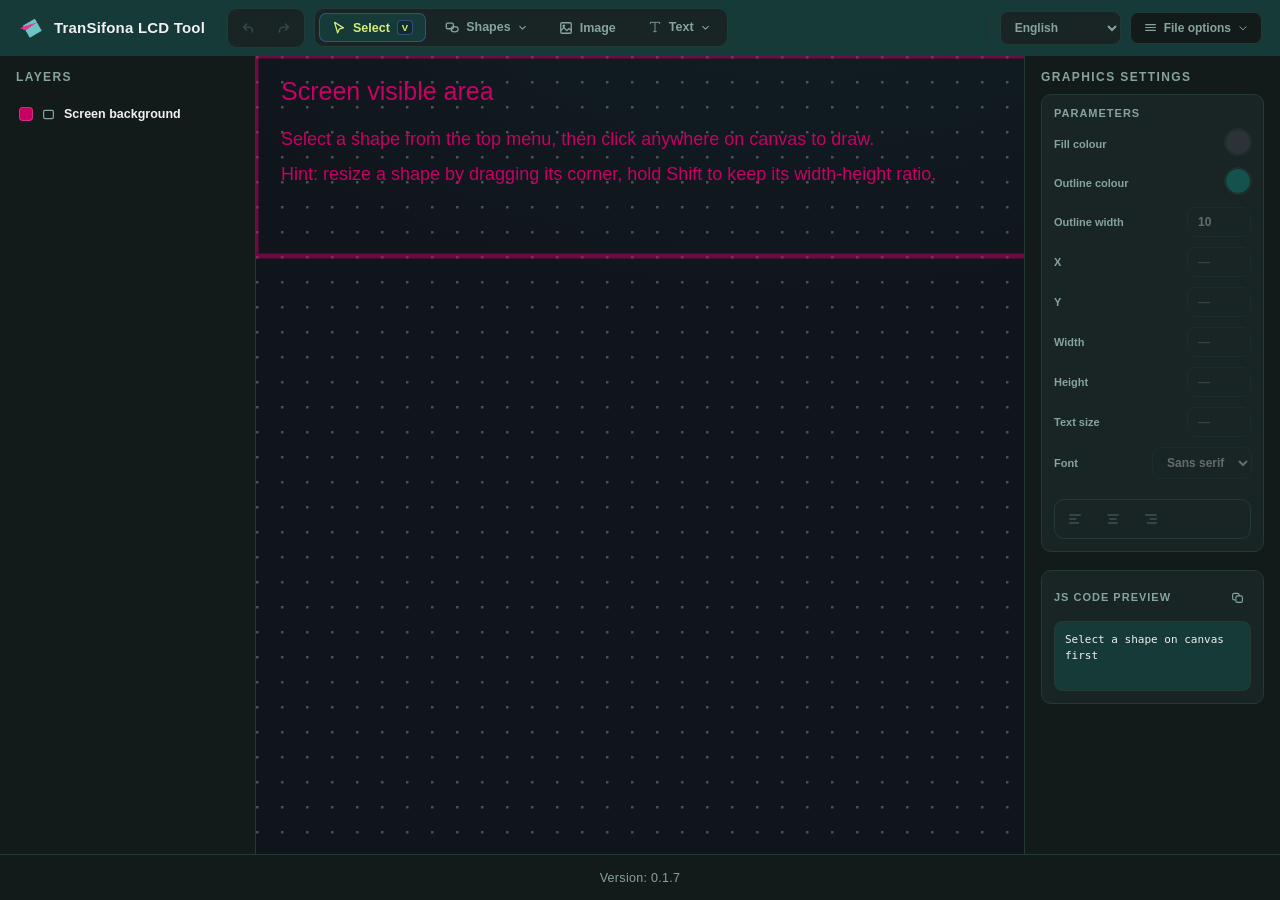
==== commit 9deca60a: "Release v0.1.7" ====
--- a/index.html
+++ b/index.html
@@ -1,13 +1,17 @@
 <!--
-TranSifona LCD Tool v0.1.6
-仙全铁显示屏工具v0.1.6
+TranSifona LCD Tool v0.1.7
+仙全鐵螢幕工具v0.1.7
+仙全铁显示屏工具v0.1.7
 
 This project was created with generative AI assistance
-此项目使用生成式AI技术辅助制作
-More info 详情 : https://github.com/TranSifona/TranSifona-LCD-Tool
-
-Managed by TranSifona (https://github.com/TranSifona)
-由仙全铁维护（https://space.bilibili.com/104383166）
+此工具使用生成式AI技術輔助製作
+此工具使用生成式AI技术辅助制作
+More info | 詳細 | 详情 : https://github.com/TranSifona/TranSifona-LCD-Tool
+
+Managed by TranSifona | 由仙全鐵維護 | 由仙全铁维护
+https://github.com/TranSifona
+https://space.bilibili.com/104383166
+
 -->
 
 <!DOCTYPE html>
@@ -19,13 +23,13 @@
   <title>TranSifona LCD Tool</title>
   <style>
     :root {
-      --bg: #0c1514;
+      --bg: #163A37;
       --panel: #121b1a;
       --panel-2: #182524;
       --border: #243a37;
-      --text: #e8f2f0;
+      --text: #f0f0f0;
       --muted: #87a39f;
-      --accent: #0faa9b;
+      --accent: #D5EE7B;
       --accent-soft: rgba(15, 170, 155, .16);
       --danger: #ff3ca0;
     }
@@ -94,8 +98,8 @@
       align-items: center;
       gap: 9px;
       padding: 0 18px;
-      background: var(--panel);
-      border-bottom: 1px solid var(--border);
+      background: #163A37;
+      border-bottom: 1px solid #163A37;
       z-index: 5;
     }
 
@@ -461,7 +465,7 @@
       align-items: center;
       gap: 7px;
       border: 1px solid var(--border);
-      background: transparent;
+      background: var(--panel);
       color: var(--muted);
       font: 600 12px "San Francisco", "Segoe UI", Roboto, Helvetica, Arial, sans-serif;
       padding: 8px 13px;
@@ -1250,12 +1254,9 @@
 
     <select id="language" class="header-select" title="">
       <option value="" disabled selected>Language / 言</option>
-      <!--
-      <option value="en" disabled>English</option>
-      <option value="zht" disabled>繁体中文</option>
-    -->
+      <option value="en">English</option>
+      <option value="zht">繁体中文</option>
       <option value="zhs">简体中文</option>
-
     </select>
 
     <div class="file-menu-wrap">
@@ -1394,9 +1395,9 @@
         <h2><span data-i18n="layerTitle">Layers</span></h2>
         <!--
         <div class="panel-head-right">
-          <button class="order-toggle" id="orderToggle" title="点击切换排序方式">
-            <span>排序方式：</span>
-            <span id="orderLabel">图层从前到后</span>
+          <button class="order-toggle" id="orderToggle" title="Click to swap order">
+            <span>Layering order: </span>
+            <span id="orderLabel">Layers from front to back</span>
           </button>
           <span class="count-badge" id="layerCount"></span>
         </div>
@@ -1519,17 +1520,14 @@
             </button>
           </div>
 
-          <div id="selectedCode" class="code-box" tabindex="0">请先在画板选择图形</div>
+          <div id="selectedCode" class="code-box" tabindex="0">Select a shape on canvas first</div>
         </section>
       </div>
     </aside>
   </main>
 
   <!-- ======= BOTTOM ======= -->
-  <footer><span data-i18n="footer">版本：0.1.6 | 遇到问题？请前往仙全铁作品评论区或</span><a
-      href="https://github.com/TranSifona/TranSifona-LCD-Tool/issues" target="_blank"
-      style="color: #87a39f;">Github代码库</a>反馈
-  </footer>
+  <footer><span data-i18n="footer">版本：0.1.7</span></footer>
 
   <!-- ======= EXPORT DIALOGUE ======= -->
   <div id="exportCodeModal" class="modal-overlay">
@@ -1631,6 +1629,11 @@
       let drag = null;
       let draft = null;
       let clipboard = null;
+
+      // Touch control
+      const activePointers = new Map();
+      let pinch = null;
+
       let hasChanges = false;
       const history = [];
       let historyIndex = -1;
@@ -1970,7 +1973,7 @@
       /* ---------- helpers ---------- */
       const getShape = id => shapes.find(s => s.id === id);
 
-      const DYNAMIC_TEXT = '未知';
+      const DYNAMIC_TEXT = '';
 
       const DYNAMIC_TEXT_VALUES = new Set([
         DYNAMIC_TEXT,
@@ -2185,6 +2188,61 @@
         };
       }
 
+      // Touch
+      function startPinch() {
+        const pts = Array.from(activePointers.values()).slice(-2);
+        if (pts.length < 2) return;
+
+        const rect = canvas.getBoundingClientRect();
+
+        const midX = (pts[0].clientX + pts[1].clientX) / 2 - rect.left;
+        const midY = (pts[0].clientY + pts[1].clientY) / 2 - rect.top;
+
+        const dist =
+          Math.hypot(
+            pts[0].clientX - pts[1].clientX,
+            pts[0].clientY - pts[1].clientY
+          ) || 1;
+
+        pinch = {
+          startDist: dist,
+          startScale: scale,
+          worldX: (midX - offsetX) / scale,
+          worldY: (midY - offsetY) / scale
+        };
+      }
+
+      function updatePinch() {
+        if (!pinch) return;
+
+        const pts = Array.from(activePointers.values()).slice(-2);
+        if (pts.length < 2) return;
+
+        const rect = canvas.getBoundingClientRect();
+
+        const midX = (pts[0].clientX + pts[1].clientX) / 2 - rect.left;
+        const midY = (pts[0].clientY + pts[1].clientY) / 2 - rect.top;
+
+        const dist = Math.hypot(
+          pts[0].clientX - pts[1].clientX,
+          pts[0].clientY - pts[1].clientY
+        );
+
+        if (!dist) return;
+
+        scale = Math.max(
+          0.05,
+          Math.min(5, pinch.startScale * (dist / pinch.startDist))
+        );
+
+        offsetX = midX - pinch.worldX * scale;
+        offsetY = midY - pinch.worldY * scale;
+
+        scaleInput.value = String(Math.round(scale * 100));
+
+        applyView();
+      }
+
       function getPos(e) {
         const r = canvas.getBoundingClientRect();
         return {
@@ -2458,10 +2516,24 @@
           g.textBaseline = 'top';
           g.globalAlpha = 1;
           g.fillStyle = 'rgb(200, 0, 100)';
-          g.fillText("显示屏可见范围", 50, 50);
-          g.font = '36px ' + FONTS.sans;
-          g.fillText("操作方法：先在顶部菜单选择图形，然后点击画板任意位置添加图形。", 50, 150);
-          g.fillText("提示：点击画板上的图形后，可以拖动角落调整大小，调整时按Shift键可以保持宽高比。", 50, 220);
+          if (currentLang === "zht") {
+            g.fillText("螢幕可見範圍", 50, 50);
+            g.font = '36px ' + FONTS.sans;
+            g.fillText("如何使用：先於頂部菜單選擇圖形，然後點擊畫板任意位置添加圖形。", 50, 150);
+            g.fillText("提示：點擊畫板上之圖形後，可拖動角落調校大小，調校時按Shift鍵可保持闊高比。", 50, 220);
+          }
+          else if (currentLang === "zhs") {
+            g.fillText("显示屏可见范围", 50, 50);
+            g.font = '36px ' + FONTS.sans;
+            g.fillText("操作方法：先在顶部菜单选择图形，然后点击画板任意位置添加图形。", 50, 150);
+            g.fillText("提示：点击画板上的图形后，可以拖动角落调整大小，调整时按Shift键可以保持宽高比。", 50, 220);
+          }
+          else {
+            g.fillText("Screen visible area", 50, 50);
+            g.font = '36px ' + FONTS.sans;
+            g.fillText("Select a shape from the top menu, then click anywhere on canvas to draw.", 50, 150);
+            g.fillText("Hint: resize a shape by dragging its corner, hold Shift to keep its width-height ratio.", 50, 220);
+          }
         }
       }
 
@@ -2652,21 +2724,59 @@
         const bgLi = makeBgLayer();
 
         function getDynamicTextOptionsHTML(s) {
-          const opts = [
-            { value: 'nextTxZh', label: '1中文提示（行驶中：“下一站”；停车时：“已到達”）' },
-            { value: 'nextTxEn', label: '2英文提示（行驶中："Next is"；停车时："Now at"）' },
-            { value: 'nextZh', label: '3中文站名（行驶中：前方到站；停车时：当前站）' },
-            { value: 'nextEn', label: '4英文站名（行驶中：前方到站；停车时：当前站）' },
-            { value: 'destZh', label: '5终点站中文名' },
-            { value: 'destEn', label: '6终点站英文名' },
-            { value: 'next2TxZh', label: '7中文提示（行驶中：不显示；停车时：“下一站”）' },
-            { value: 'next2TxEn', label: '8英文提示（行驶中：不显示；停车时："Next is"）' },
-            { value: 'next2Zh', label: '9中文站名（行驶中：不显示；停车时：下一站）' },
-            { value: 'next2En', label: '10英文站名（行驶中：不显示；停车时：下一站）' },
-            { value: 'routeNameZh', label: '11路线中文名' },
-            { value: 'routeNameEn', label: '12路线英文名' },
-            { value: 'speed', label: '13速度（km/h）' }
-          ];
+          let opts = [];
+          if (currentLang === 'zht') {
+            opts = [
+              { value: 'nextTxZh', label: '1提示（行車時：“下一站”；到站停車時：“已到達”）' },
+              { value: 'nextTxEn', label: '2提示（行車時："Next is"；到站停車時："Now at"）' },
+              { value: 'nextZh', label: '3中文站名（行車時：下一站；到站停車時：當前站）' },
+              { value: 'nextEn', label: '4英文站名（行車時：下一站；到站停車時：當前站）' },
+              { value: 'destZh', label: '5終點站中文名' },
+              { value: 'destEn', label: '6終點站英文名' },
+              { value: 'next2TxZh', label: '7提示（行車時：無顯示；到站停車時：“下一站”）' },
+              { value: 'next2TxEn', label: '8提示（行車時：無顯示；到站停車時："Next is"）' },
+              { value: 'next2Zh', label: '9中文站名（行車時：無顯示；到站停車時：下一站）' },
+              { value: 'next2En', label: '10英文站名（行車時：無顯示；到站停車時：下一站）' },
+              { value: 'routeNameZh', label: '11路綫中文名' },
+              { value: 'routeNameEn', label: '12路綫英文名' },
+              { value: 'speed', label: '13速度（km/h）' }
+            ];
+          }
+          else if (currentLang === 'zhs') {
+            opts = [
+              { value: 'nextTxZh', label: '1提示（行驶中：“下一站”；到站停车时：“已到達”）' },
+              { value: 'nextTxEn', label: '2提示（行驶中："Next is"；到站停车时："Now at"）' },
+              { value: 'nextZh', label: '3中文站名（行驶中：下一站；到站停车时：当前站）' },
+              { value: 'nextEn', label: '4英文站名（行驶中：下一站；到站停车时：当前站）' },
+              { value: 'destZh', label: '5终点站中文名' },
+              { value: 'destEn', label: '6终点站英文名' },
+              { value: 'next2TxZh', label: '7提示（行驶中：不显示；到站停车时：“下一站”）' },
+              { value: 'next2TxEn', label: '8提示（行驶中：不显示；到站停车时："Next is"）' },
+              { value: 'next2Zh', label: '9中文站名（行驶中：不显示；到站停车时：下一站）' },
+              { value: 'next2En', label: '10英文站名（行驶中：不显示；到站停车时：下一站）' },
+              { value: 'routeNameZh', label: '11路线中文名' },
+              { value: 'routeNameEn', label: '12路线英文名' },
+              { value: 'speed', label: '13速度（km/h）' }
+            ];
+          }
+          else {
+            opts = [
+              { value: 'nextTxEn', label: '1 Message ("Next is" when en-route, "Now at" when arrived)' },
+              { value: 'nextTxZh', label: '2 Message ("下一站" when en-route, "已到達" when arrived)' },
+              { value: 'nextEn', label: '3 Station name in English (next when en-route, current when arrived)' },
+              { value: 'nextZh', label: '4 Station name in CJK (next when en-route, current when arrived)' },
+              { value: 'destEn', label: '5 Terminus in English' },
+              { value: 'destZh', label: '6 Terminus in CJK' },
+              { value: 'next2TxEn', label: '7 Message (nothing when en-route, "Next is" when arrived)' },
+              { value: 'next2TxZh', label: '8 Message (nothing when en-route, "下一站" when arrived)' },
+              { value: 'next2En', label: '9 Station name in English (nothing when en-route, next when arrived)' },
+              { value: 'next2Zh', label: '10 Station name in CJK (nothing when en-route, next when arrived)' },
+              { value: 'routeNameEn', label: '11 Route name in English' },
+              { value: 'routeNameZh', label: '12 Route name in CJK' },
+              { value: 'speed', label: '13 Speed (km/h)' }
+            ];
+          }
+
 
           const hasKnownValue = opts.some(o => o.value === s.text);
 
@@ -2674,7 +2784,7 @@
           html += '<select class="dynamic-select" title="">';
 
           if (!hasKnownValue) {
-            html += `<option value="${s.text}" disabled selected hidden>可变文字，请选择要显示的内容</option>`;
+            html += `<option value="${s.text}" disabled selected hidden>${currentLang === 'zht' ? '可變文字，請選擇要顯示的內容' : currentLang === 'zhs' ? '可变文字，请选择要显示的内容' : 'What data would you like to show?'}</option>`;
           }
 
           for (const o of opts) {
@@ -2720,7 +2830,7 @@
             = '<div class="layer-line1">'
             + '<span class="swatch" style="background:' + col + '"></span>'
             + '<span class="licon">' + I.rect + '</span>'
-            + '<span class="lname">显示屏背景</span>'
+            + '<span class="lname">' + (currentLang === 'zht' ? '螢幕背景' : currentLang === 'zhs' ? '显示屏背景' : 'Screen background') + '</span>'
             + '</div>'
             ;
           return li;
@@ -2769,13 +2879,13 @@
         const lines = [];
 
         if (s.type === 'image')
-          lines.push(`// 需要额外代码定义图片变量，请到文件设置导出JS代码查看`);
+          lines.push(t("previewImage"));
         if (s.type === 'text')
-          lines.push(`// 需要额外代码定义AlignText函数，请到文件设置导出JS代码查看`);
+          lines.push(t("previewText"));
         if (isFillDynamic || isOutlineDynamic || isDynamicText(s))
-          lines.push(`// 需要额外代码读取游戏数据，请到文件设置导出JS代码查看`);
+          lines.push(t("previewData"));
         if (hasTextFill && s.group === 'routeMap' && s.type === 'text')
-          lines.push(`// 需要额外代码读取游戏数据，请到文件设置导出JS代码查看`);
+          lines.push(t("previewData"));
 
         if (s.type === 'text' && hasTextFill) {
           lines.push(`g.setFont(Resources.getSystemFont("Noto ${s.font === 'sans' ? 'Sans' : 'Serif'}")`);
@@ -2783,7 +2893,7 @@
         }
 
         if (s.type === 'image')
-          lines.push(`g.drawImage(图片变量（略）, ${roundX}, ${roundY}, ${roundW}, ${roundH}, null);`);
+          lines.push(`g.drawImage(${t("previewImgCon")}, ${roundX}, ${roundY}, ${roundW}, ${roundH}, null);`);
 
         if (hasFill)
           lines.push(`g.setColor(Color${isFillDynamic ? '(routeColor' : (`.decode("${s.color}"`)}));`);
@@ -2795,7 +2905,7 @@
         if (s.group !== 'routeMap' && isDynamicText(s) && hasTextFill)
           lines.push(`AlignText(g, ${s.text}, ${roundX}, ${roundY}, ${screenW}, "${s.align}");`);
         if (s.group === 'routeMap' && s.type === 'text' && hasTextFill)
-          lines.push(`AlignText(g, 车站名称（略）, ${roundX}, ${roundY}, ${screenW}, "${s.align}");`);
+          lines.push(`AlignText(g, ${t("previewStnNam")}, ${roundX}, ${roundY}, ${screenW}, "${s.align}");`);
 
         if (hasOutline) {
           lines.push(`let myStroke = new BasicStroke(${s.strokeWidth});`);
@@ -2814,7 +2924,7 @@
         const s = getShape(selectedId);
 
         if (!s) {
-          codeEl.textContent = '请先在画板选择图形';
+          codeEl.textContent = currentLang === 'zht' ? '請於畫板選擇圖形' : currentLang === 'zhs' ? '请先在画板选择图形' : 'Select a shape on canvas first';
           return;
         }
 
@@ -2961,6 +3071,26 @@
       /* ---------- pointer interaction ---------- */
       canvas.addEventListener('pointerdown', e => {
         if (e.button !== 0) return;
+
+        canvas.setPointerCapture(e.pointerId);
+
+        activePointers.set(e.pointerId, {
+          clientX: e.clientX,
+          clientY: e.clientY
+        });
+
+        // Two fingers => start pinch zoom
+        if (activePointers.size === 2) {
+          drag = null;
+          draft = null;
+          startPinch();
+          render();
+          return;
+        }
+
+        // Ignore third+ fingers for now
+        if (activePointers.size > 2) return;
+
         const p = getPos(e);
         canvas.setPointerCapture(e.pointerId);
 
@@ -2989,7 +3119,7 @@
           if (isDynamic) {
             content = DYNAMIC_TEXT;
           } else {
-            content = prompt('输入文字：', '');
+            content = prompt(currentLang === 'zht' ? '輸入文字：' : currentLang === 'zhs' ? '输入文字：' : "Enter text:", '');
             if (content === null || content.trim() === '') return;
             content = content.trim();
           }
@@ -2999,7 +3129,7 @@
           const s = {
             id: uid++,
             type: 'text',
-            name: '文字' + counters.text,
+            name: (currentLang === 'zht' ? '文字' : currentLang === 'zhs' ? '文字' : 'Text ') + counters.text,
             x: p.x,
             y: 0,
             text: content,
@@ -3063,6 +3193,18 @@
       });
 
       canvas.addEventListener('pointermove', e => {
+        if (activePointers.has(e.pointerId)) {
+          activePointers.set(e.pointerId, {
+            clientX: e.clientX,
+            clientY: e.clientY
+          });
+        }
+
+        if (pinch && activePointers.size >= 2) {
+          updatePinch();
+          return;
+        }
+
         const p = getPos(e);
         if (drag) {
           if (drag.mode === 'pan') {
@@ -3193,8 +3335,19 @@
         return m;
       }
 
-      function endPointer() {
+      function endPointer(e) {
         const wasPan = drag && drag.mode === 'pan';
+
+        if (e) {
+          activePointers.delete(e.pointerId);
+        }
+
+        if (pinch) {
+          if (activePointers.size < 2) {
+            pinch = null;
+          }
+          return;
+        }
 
         if (drag && drag.mode === 'draw' && draft) {
           const n = snapEdges(norm(draft));
@@ -3217,11 +3370,11 @@
             };
 
             if (s.type === 'rect')
-              s.name = '长方形' + counters[draft.type];
+              s.name = (currentLang === 'zht' ? '長方形' : currentLang === 'zhs' ? '长方形' : 'Rectangle ') + counters[draft.type];
             else if (s.type === 'oval')
-              s.name = '椭圆形' + counters[draft.type];
+              s.name = (currentLang === 'zht' ? '橢圓形' : currentLang === 'zhs' ? '椭圆形' : 'Oval ') + counters[draft.type];
             else if (s.type === 'text')
-              s.name = '文字' + counters[draft.type];
+              s.name = (currentLang === 'zht' ? '文字' : currentLang === 'zhs' ? '文字' : 'Text ') + counters[draft.type];
 
             shapes.push(s);
             selectedId = s.id;
@@ -3604,7 +3757,7 @@
       /* ---------- export / import ---------- */
       document.getElementById('exportBtn').addEventListener('click', () => {
         const data = JSON.stringify(
-          { app: 'TranSifona LCD Tool', version: 0.1, shapes, bgColor, screenW, screenH },
+          { app: 'TranSifona LCD Tool', version: '0.1.7', shapes, bgColor, screenW, screenH },
           (key, value) => (key === 'img' ? undefined : value),
           2
         );
@@ -3681,7 +3834,7 @@
         shapes.push({
           id: uid++,
           type: 'rect',
-          name: '(路线图)长方形' + (++counters.rect),
+          name: (currentLang === 'zht' ? '(路綫圖)長方形' : currentLang === 'zhs' ? '(路线图)长方形' : '(Route map) Rectangle ') + (++counters.rect),
           x: lineX, y: lineCY - lineH / 2, w: lineW, h: lineH,
           color: 'dynamic',
           outlineColor: 'transparent',
@@ -3708,7 +3861,7 @@
           const s = {
             id: uid++,
             type: 'text',
-            name: '(路线图)文字' + (++counters.text),
+            name: (currentLang === 'zht' ? '(路綫圖)文字' : currentLang === 'zhs' ? '(路线图)文字' : '(Route map) Text ') + (++counters.text),
             x: cx, y,
             text,
             color: textColor,
@@ -3733,7 +3886,7 @@
           shapes.push({
             id: uid++,
             type: 'oval',
-            name: '(路线图)椭圆形' + (++counters.oval),
+            name: (currentLang === 'zht' ? '(路綫圖)橢圓形' : currentLang === 'zhs' ? '(路线图)椭圆形' : '(Route map) Oval ') + (++counters.oval),
             x: cx - R, y: lineCY - R, w: R * 2, h: R * 2,
             color: '#ffffff',
             outlineColor: '#000000',
@@ -3771,10 +3924,14 @@
         const ok = confirm(t("confirmExportJs"));
         if (!ok) return;
 
-        const lines = [`// 使用《仙全铁显示屏工具》制作。更多资源请浏览：`];
-        lines.push(`// https://transifona.pages.dev/`);
+        const lines = [];
+        if (currentLang === 'zhs')
+          lines.push(`// 使用《仙全铁显示屏工具》制作，更多资源请浏览：`);
         lines.push(`// Made with TranSifona LCD Tool. For more resources, visit:`);
-        lines.push(`// https://transifona.pages.dev/`);
+        if (currentLang === 'zht')
+          lines.push(`// 使用《TranSifona仙全鐵螢幕工具》製作，更多資料請瀏覽：`);
+        lines.push(`// https://transifona.pages.dev/?lang=${currentLang}`);
+        lines.push(`// https://github.com/TranSifona/JavaScript-Tutorial-for-MTR-mod/wiki/`);
         lines.push(``);
 
         if (exportWithBase) {
@@ -4204,7 +4361,7 @@
         const url = URL.createObjectURL(blob);
         const a = document.createElement('a');
         a.href = url;
-        a.download = 'main.txt';
+        a.download = exportWithBase || exportWithRouteData ? 'main.js' : 'main.txt';
         a.click();
         URL.revokeObjectURL(url);
       }
@@ -4343,7 +4500,13 @@
         const H = Math.round(screenH);
         if (W <= 0 || H <= 0) return;
 
-        if (!confirm('确认电显宽' + W + '像素，高' + H + '像素？\n代码只在SSD1306单色电显测试过，不保证其它电显可用。\n\n所有图形会合并到单一图层，暂不支持拆分图形；\n所有图形除纯黑和透明部份外，一律显示为白色；\n背景和可变内容将不会导出。\n\n如果电显画面异常，请尝试调整像素渲染方向和顺序。')) return;
+        if (!confirm(
+          currentLang === 'zht'
+            ? '確認電子螢幕闊' + W + '像素，高' + H + '像素？\n程式碼只在SSD1306單色電子螢幕測試過，不保證其它螢幕可用。\n\n所有圖形會合併至同一圖層，暫不可分離；\n所有圖形除純黑和透明部份外，一律顯示為白色；\n背景和可變內容將不會導出。\n\n如果螢幕畫面異常，請嘗試調校像素渲染方向及次序。'
+            : currentLang === 'zhs'
+              ? '确认电显宽' + W + '像素，高' + H + '像素？\n代码只在SSD1306单色电显测试过，不保证其它电显可用。\n\n所有图形会合并到单一图层，暂不支持拆分图形；\n所有图形除纯黑和透明部份外，一律显示为白色；\n背景和可变内容将不会导出。\n\n如果电显画面异常，请尝试调整像素渲染方向和顺序。'
+              : 'Confirm your LCD is ' + W + ' pixels wide and ' + H + ' pixels tall?\n\nWe only tested in SSD1306 monochrome display.\n\nAll graphics will be merged to a single layer.\nEverything will be white except from pure black and transparent parts.\nBackground and variable content will not be exported.\n\nIf the screen looks distorted, try adjusting the pixel direction and order in the export menu.'
+        )) return;
 
         const isWhite = c => {
           if (!c) return false;
@@ -4447,11 +4610,18 @@
 
         const lines = [];
         //export c++ code
-        lines.push(`//Example wiring - depends on your hardware specs`);
-        lines.push(`//Check for pinouts at: https://docs.arduino.cc/hardware/`);
-        lines.push(`//接线示例，因开发板型号而异`);
-        lines.push(`//具体可前往：https://docs.arduino.cc/hardware/`);
-        lines.push(`//搜索您的开发板型号，并查看Pinout`);
+        if (currentLang === 'zhs') {
+          lines.push(`// 接线示例，因开发板型号而异`);
+          lines.push(`// 具体可前往：https://docs.arduino.cc/hardware/`);
+          lines.push(`// 搜索您的开发板型号，并查看Pinout`);
+        }
+        lines.push(`// Example wiring - depends on your hardware specs`);
+        lines.push(`// Check for pinouts at: https://docs.arduino.cc/hardware/`);
+        if (currentLang === 'zht') {
+          lines.push(`// 接綫範例，因開發板型號而異`);
+          lines.push(`// 具體信息可瀏覽：https://docs.arduino.cc/hardware/`);
+        }
+
         lines.push(`//SSD1306 pin SDA --- Arduino Nano pin A4`);
         lines.push(`//SSD1306 pin SCL --- Arduino Nano pin A5`);
         lines.push(`//SSD1306 pin VCC --- Arduino Nano pin 3V3`);
@@ -4463,8 +4633,11 @@
         lines.push(``);
 
         lines.push(`const unsigned char graphics[] PROGMEM = {`);
-        lines.push(`  //Pixel code`);
-        lines.push(`  //这是像素代码：如果您不用SSD1306电显，可以只用这块代码。`);
+        if (currentLang === 'zhs')
+          lines.push(`  // 像素代码`);
+        lines.push(`  // Pixel code`);
+        if (currentLang === 'zht')
+          lines.push(`  // 像素程式碼`);
         lines.push(`  ${parts.join(', ')}`);
         lines.push(`};`);
         lines.push(``);
@@ -4527,7 +4700,7 @@
                 type: s.type,
                 name: (typeof s.name === 'string' && s.name.trim())
                   ? s.name
-                  : (s.type === 'rect' ? '长方形' + (++fallback.rect) : s.type === 'oval' ? '椭圆形' + (++fallback.oval) : '文字' + (++fallback.text)),
+                  : (s.type === 'rect' ? 'Rectangle ' + (++fallback.rect) : s.type === 'oval' ? 'Oval ' + (++fallback.oval) : 'Text ' + (++fallback.text)),
                 x: Number(s.x) || 0,
                 y: Number(s.y) || 0,
                 w: Math.max(0, Number(s.w) || 0),
